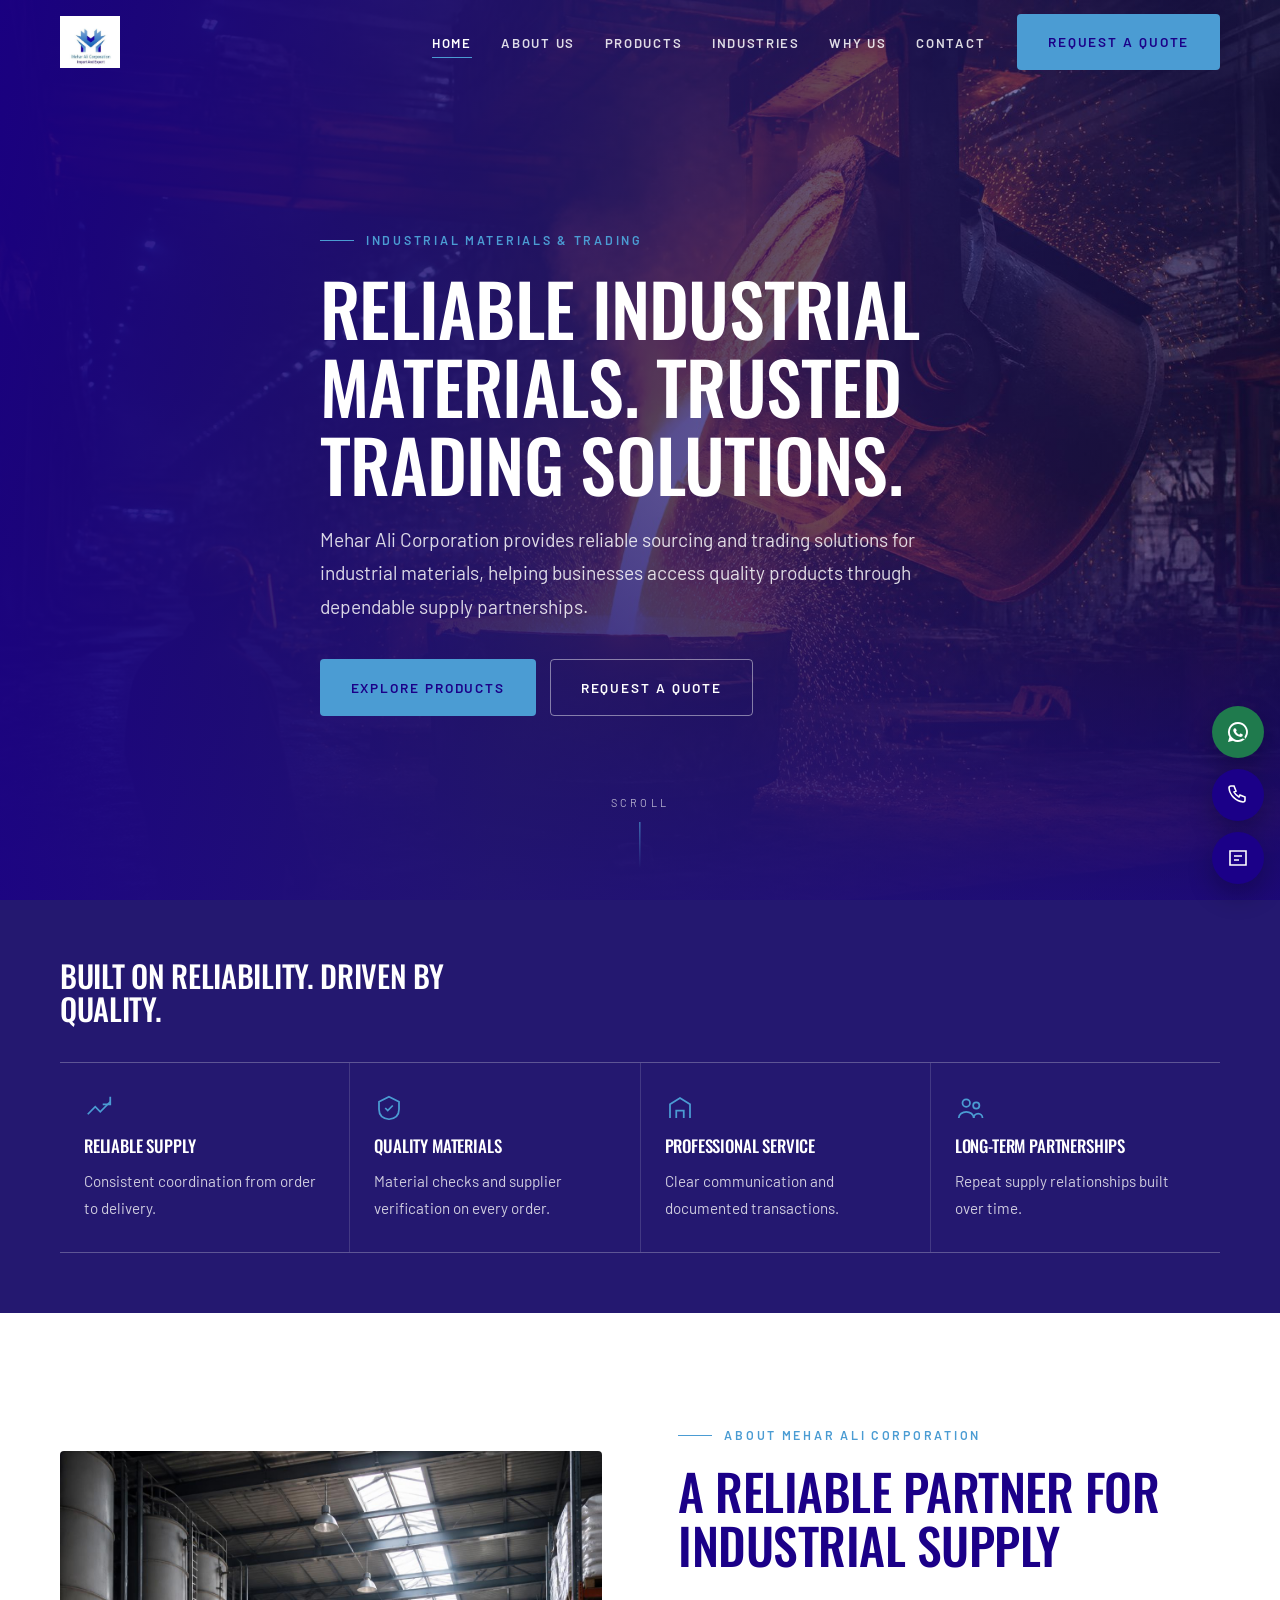
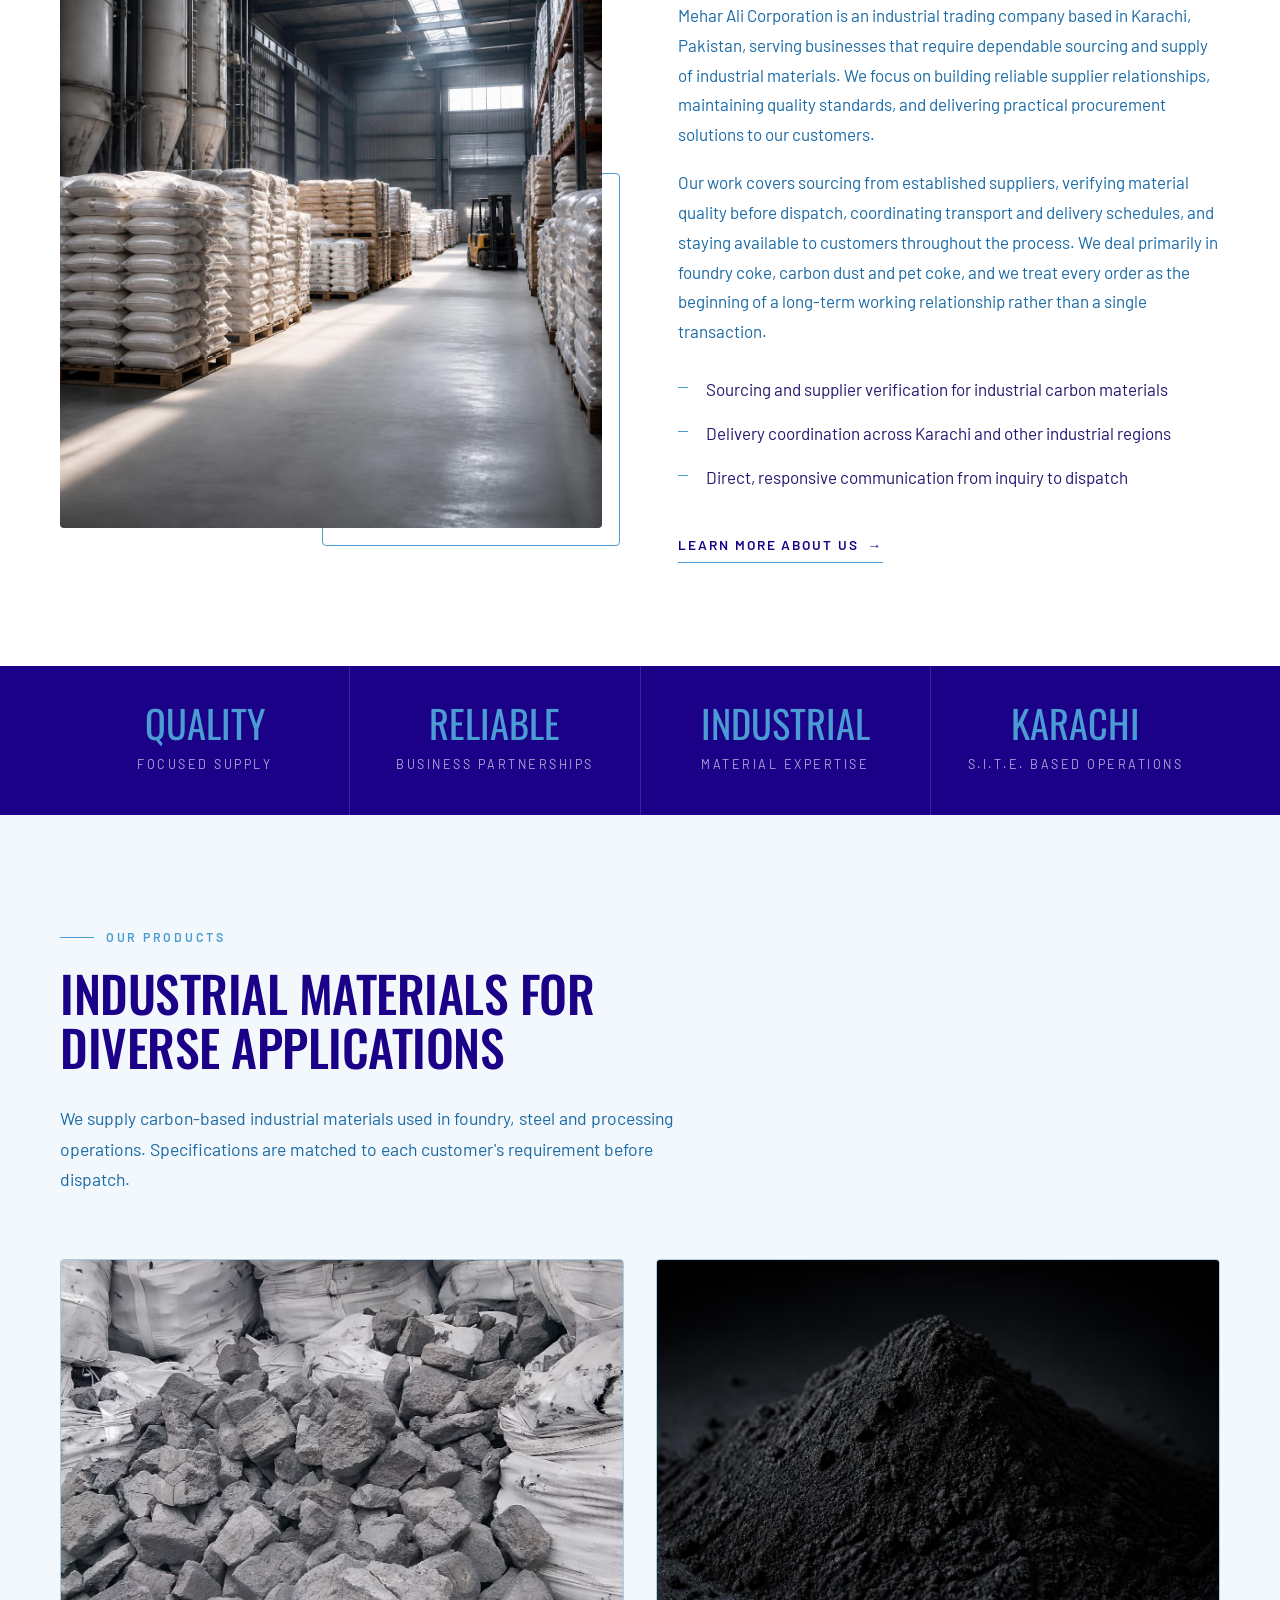
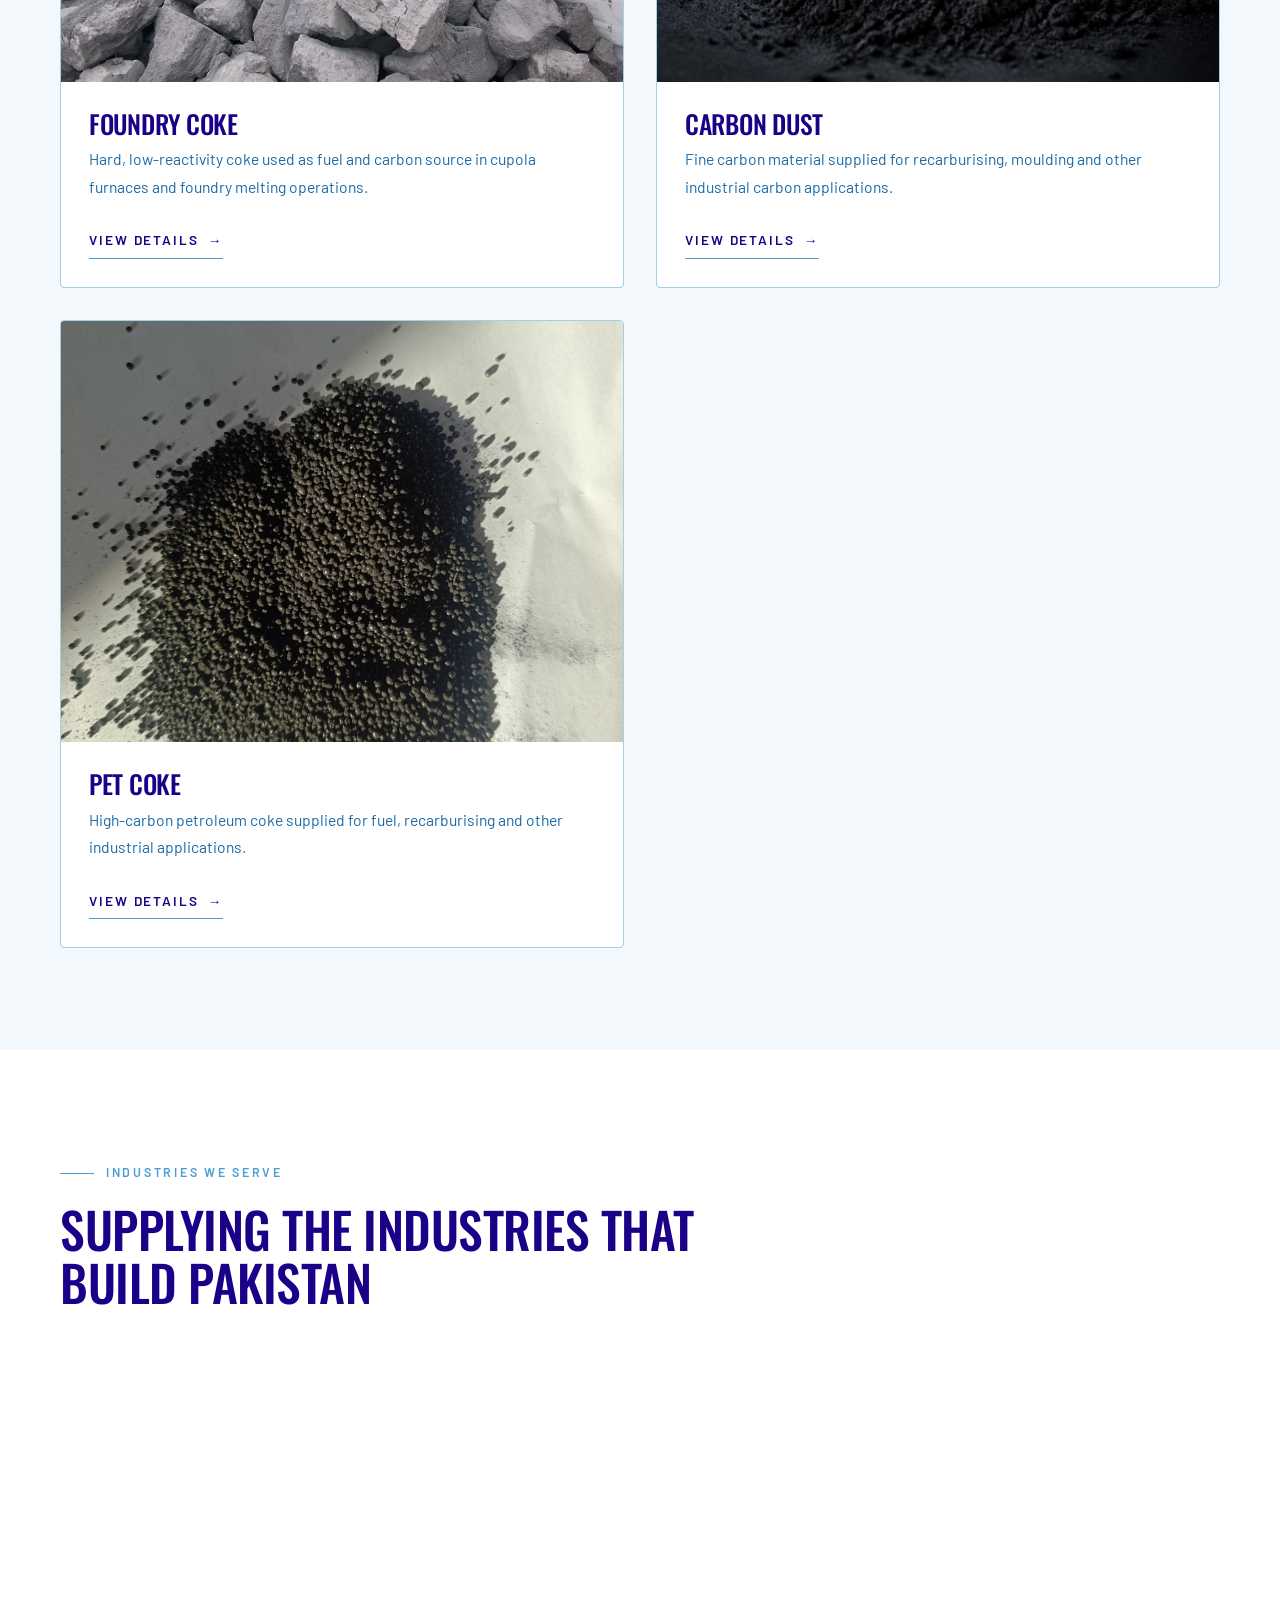
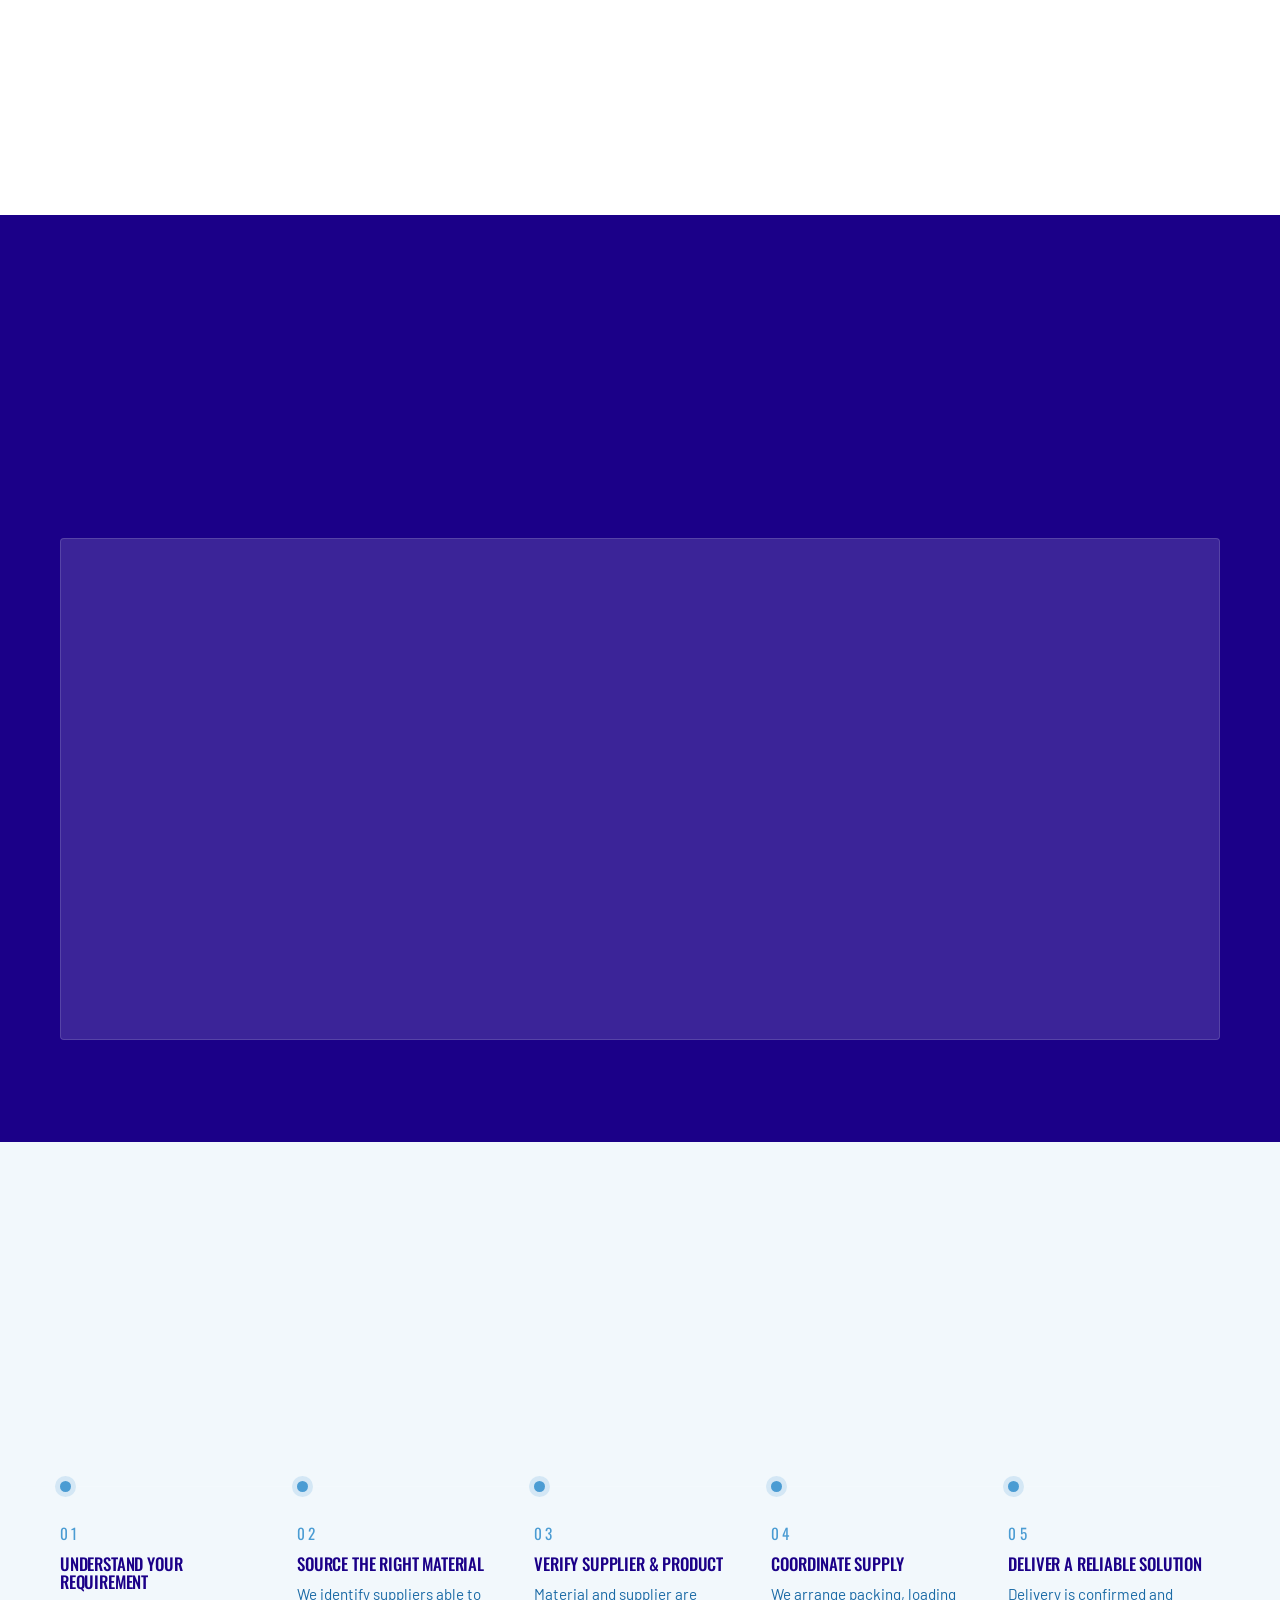
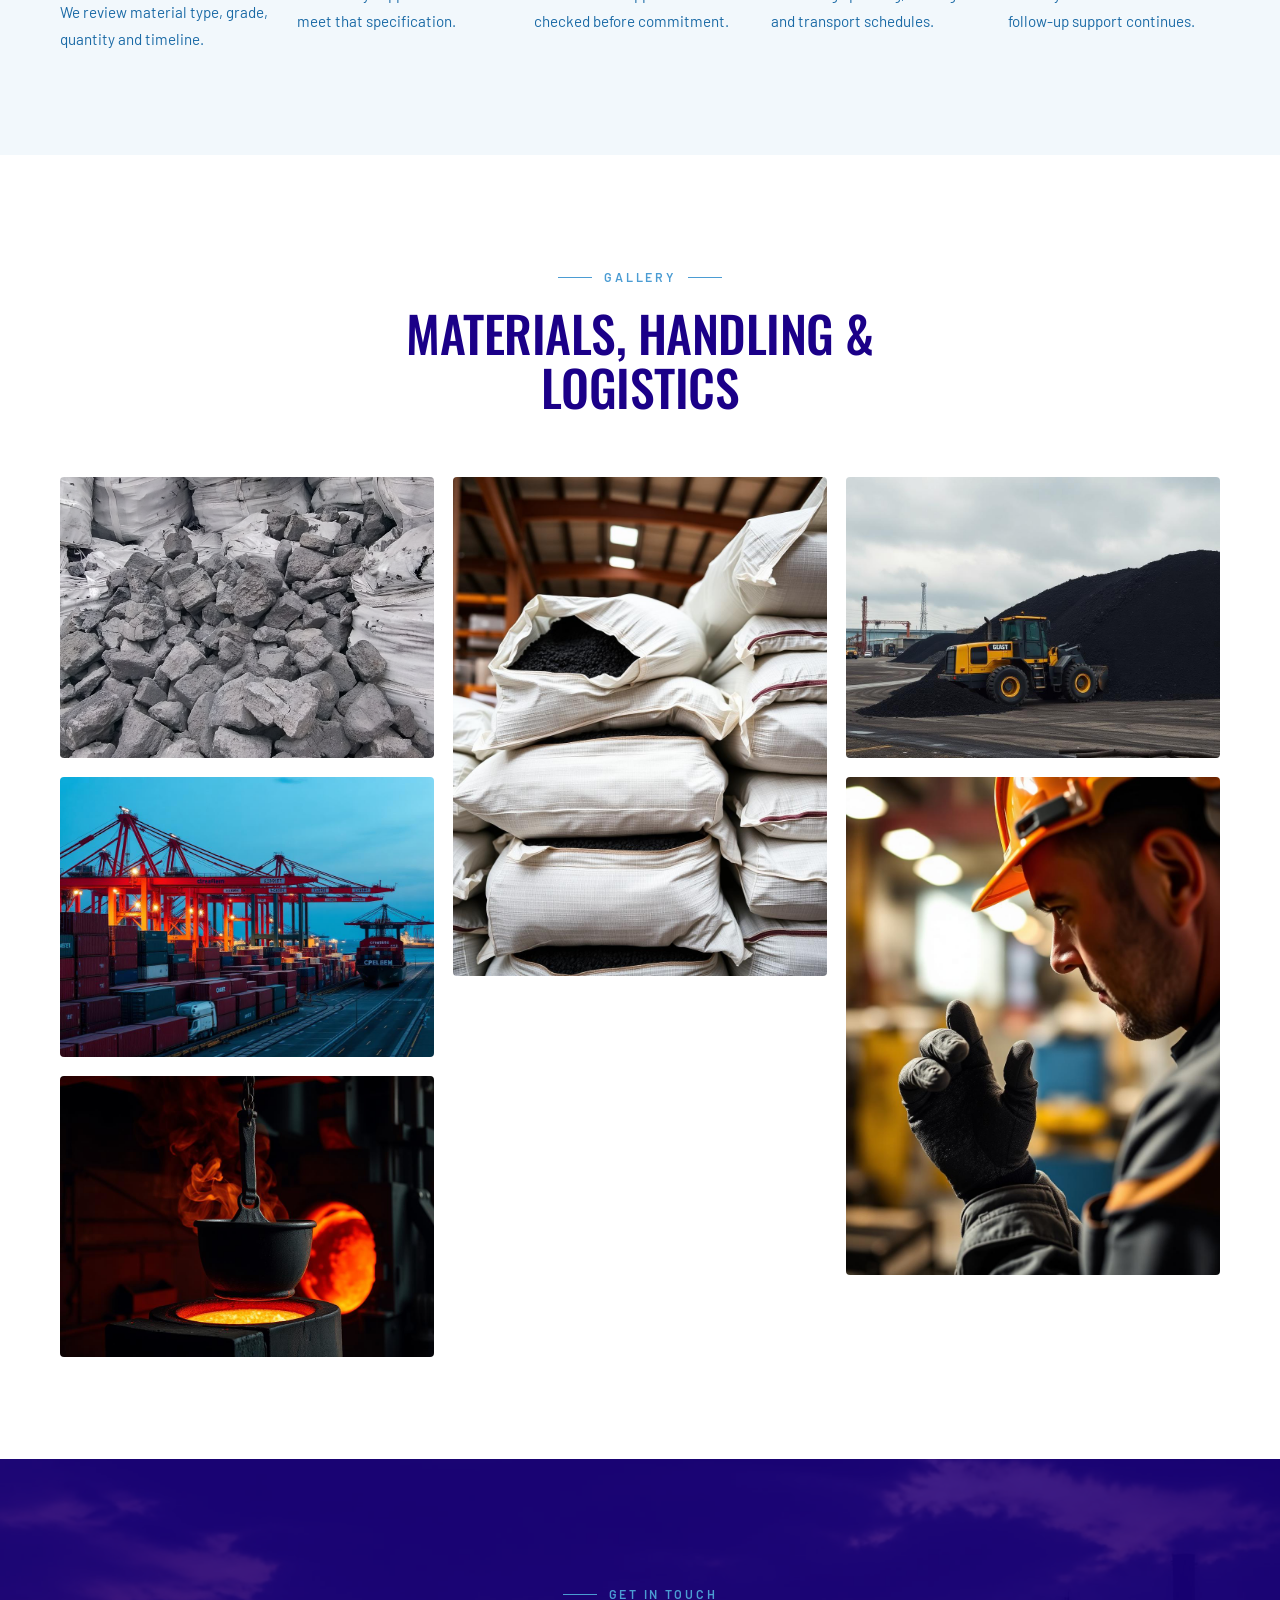
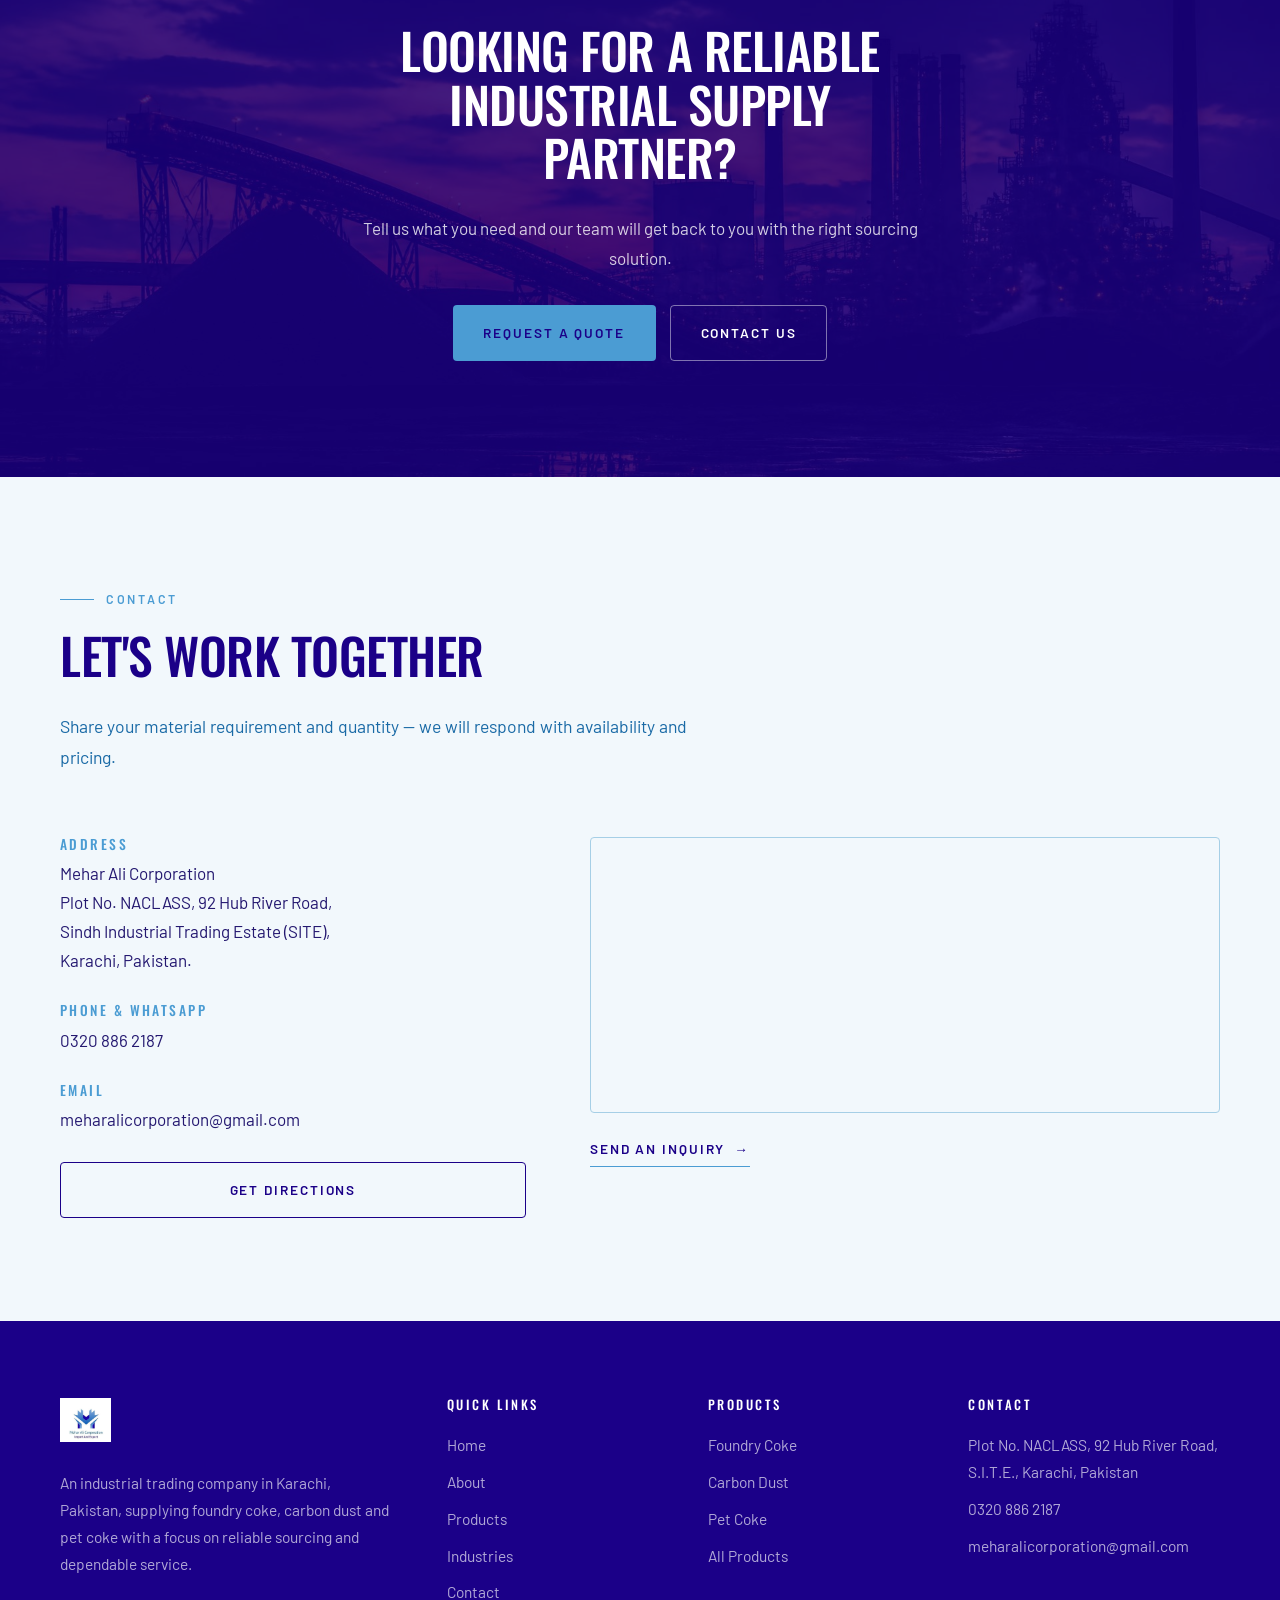
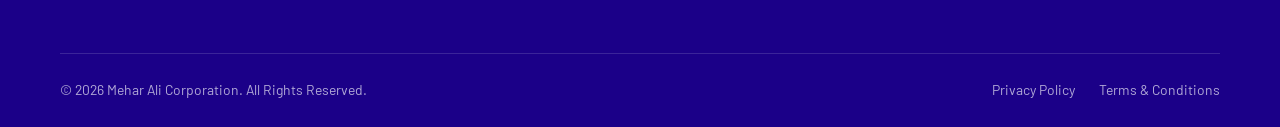
==== index.html @ 8e9cd56d "added all files" ====
<!DOCTYPE html>
<html lang="en">
<head>
<meta charset="utf-8">
<meta name="viewport" content="width=device-width, initial-scale=1">
<title>Mehar Ali Corporation | Industrial Materials & Trading, Karachi</title>
<meta name="description" content="Mehar Ali Corporation is a Karachi-based industrial trading company supplying foundry coke, carbon dust and pet coke to foundries, steel plants and processing industries.">
<link rel="canonical" href="index.html">
<meta property="og:type" content="website">
<meta property="og:title" content="Mehar Ali Corporation | Industrial Materials & Trading">
<meta property="og:description" content="Reliable sourcing and supply of foundry coke, carbon dust and pet coke from Karachi, Pakistan.">
<meta property="og:image" content="assets/images/og-image.jpg">
<meta property="og:url" content="index.html">
<meta name="twitter:card" content="summary_large_image">
<meta name="twitter:title" content="Mehar Ali Corporation | Industrial Materials & Trading">
<meta name="twitter:description" content="Reliable sourcing and supply of foundry coke, carbon dust and pet coke from Karachi, Pakistan.">
<meta name="twitter:image" content="assets/images/og-image.jpg">
<link rel="preconnect" href="https://fonts.googleapis.com">
<link rel="preconnect" href="https://fonts.gstatic.com" crossorigin>
<link href="https://fonts.googleapis.com/css2?family=Oswald:wght@400;500;600&family=Barlow:wght@400;500;600&display=swap" rel="stylesheet">
<link rel="stylesheet" href="css/style.css">
<link rel="stylesheet" href="css/responsive.css">
<script type="application/ld+json">
{
  "@context": "https://schema.org",
  "@type": "LocalBusiness",
  "name": "Mehar Ali Corporation",
  "description": "Industrial materials and trading company supplying foundry coke, carbon dust and pet coke.",
  "telephone": "+92-320-8862187",
  "email": "meharalicorporation@gmail.com",
  "address": {
    "@type": "PostalAddress",
    "streetAddress": "Plot No. NACLASS, 92 Hub River Road, Sindh Industrial Trading Estate (SITE)",
    "addressLocality": "Karachi",
    "addressRegion": "Sindh",
    "addressCountry": "PK"
  },
  "hasMap": "https://maps.app.goo.gl/Dc4WyBbJzJK9bNAt5",
  "image": "assets/images/og-image.jpg"
}
</script>
</head>
<body>
<a class="skip-link" href="#main">Skip to content</a>

<!-- ===== Header ===== -->
<header class="site-header" data-header>
  <div class="container header-inner">
    <a class="logo" href="index.html" aria-label="Mehar Ali Corporation - home">
      <img src="assets/images/logo.png" alt="Mehar Ali Corporation">
    </a>

    <button class="nav-toggle" type="button" data-nav-open aria-expanded="false" aria-controls="primary-nav" aria-label="Open menu">
      <span class="nav-toggle__bars"></span>
    </button>

    <nav class="nav" id="primary-nav" data-nav aria-label="Primary">
      <button class="nav-close" type="button" data-nav-close aria-label="Close menu">&times;</button>
      <ul class="nav__list">
        <li><a class="nav__link is-active" href="index.html">Home</a></li>
        <li><a class="nav__link" href="about.html">About Us</a></li>
        <li><a class="nav__link" href="products.html">Products</a></li>
        <li><a class="nav__link" href="industries.html">Industries</a></li>
        <li><a class="nav__link" href="#why">Why Us</a></li>
        <li><a class="nav__link" href="contact.html">Contact</a></li>
      </ul>
      <a class="btn btn--primary" href="contact.html">Request a Quote</a>
    </nav>
  </div>
</header>

<main id="main">

  <!-- ===== Hero ===== -->
  <section class="hero">
    <div class="hero__media">
      <img src="assets/images/hero.jpg" width="1920" height="1280" alt="Molten metal being poured from a ladle inside a foundry">
    </div>
    <div class="container hero__content">
      <span class="eyebrow">Industrial Materials &amp; Trading</span>
      <h1>Reliable Industrial Materials. Trusted Trading Solutions.</h1>
      <p class="hero__text">Mehar Ali Corporation provides reliable sourcing and trading solutions for industrial materials, helping businesses access quality products through dependable supply partnerships.</p>
      <div class="btn-group">
        <a class="btn btn--primary" href="products.html">Explore Products</a>
        <a class="btn btn--ghost" href="contact.html">Request a Quote</a>
      </div>
    </div>
    <span class="scroll-cue" aria-hidden="true">
      Scroll
      <span class="scroll-cue__line"></span>
    </span>
  </section>

  <!-- ===== Trust strip ===== -->
  <section class="trust">
    <div class="container">
      <h2 class="trust__head reveal">Built on Reliability. Driven by Quality.</h2>
      <div class="trust__grid">
        <div class="trust__item reveal">
          <svg viewBox="0 0 24 24" aria-hidden="true"><path d="M3 17l6-6 4 4 8-8"/><path d="M21 3v6h-6"/></svg>
          <h3>Reliable Supply</h3>
          <p>Consistent coordination from order to delivery.</p>
        </div>
        <div class="trust__item reveal" data-delay="1">
          <svg viewBox="0 0 24 24" aria-hidden="true"><path d="M12 3l8 4v6c0 5-3.5 7.5-8 8-4.5-.5-8-3-8-8V7z"/><path d="M9 12l2 2 4-4"/></svg>
          <h3>Quality Materials</h3>
          <p>Material checks and supplier verification on every order.</p>
        </div>
        <div class="trust__item reveal" data-delay="2">
          <svg viewBox="0 0 24 24" aria-hidden="true"><path d="M4 20V9l8-5 8 5v11"/><path d="M9 20v-6h6v6"/></svg>
          <h3>Professional Service</h3>
          <p>Clear communication and documented transactions.</p>
        </div>
        <div class="trust__item reveal" data-delay="3">
          <svg viewBox="0 0 24 24" aria-hidden="true"><circle cx="9" cy="8" r="3"/><circle cx="17" cy="10" r="2.5"/><path d="M3 20c0-3 3-5 6-5s6 2 6 5"/><path d="M15 20c0-2 1.5-3.5 3.5-3.5S22 18 22 20"/></svg>
          <h3>Long-Term Partnerships</h3>
          <p>Repeat supply relationships built over time.</p>
        </div>
      </div>
    </div>
  </section>

  <!-- ===== About ===== -->
  <section class="section" id="about">
    <div class="container split">
      <div class="split__media reveal">
        <img src="assets/images/about.jpg" width="1280" height="1600" loading="lazy" alt="Industrial warehouse with stacked bags of bulk raw material">
      </div>
      <div class="reveal" data-delay="1">
        <span class="eyebrow">About Mehar Ali Corporation</span>
        <h2>A Reliable Partner for Industrial Supply</h2>
        <p>Mehar Ali Corporation is an industrial trading company based in Karachi, Pakistan, serving businesses that require dependable sourcing and supply of industrial materials. We focus on building reliable supplier relationships, maintaining quality standards, and delivering practical procurement solutions to our customers.</p>
        <p>Our work covers sourcing from established suppliers, verifying material quality before dispatch, coordinating transport and delivery schedules, and staying available to customers throughout the process. We deal primarily in foundry coke, carbon dust and pet coke, and we treat every order as the beginning of a long-term working relationship rather than a single transaction.</p>
        <ul class="fact-list">
          <li>Sourcing and supplier verification for industrial carbon materials</li>
          <li>Delivery coordination across Karachi and other industrial regions</li>
          <li>Direct, responsive communication from inquiry to dispatch</li>
        </ul>
        <a class="text-link" href="about.html">Learn More About Us <span aria-hidden="true">&rarr;</span></a>
      </div>
    </div>
  </section>

  <!-- ===== Statistics (non-numeric statements only — no invented figures) ===== -->
  <section class="section--dark">
    <div class="container">
      <div class="stats">
        <div class="stat reveal"><span class="stat__value">Quality</span><span class="stat__label">Focused Supply</span></div>
        <div class="stat reveal" data-delay="1"><span class="stat__value">Reliable</span><span class="stat__label">Business Partnerships</span></div>
        <div class="stat reveal" data-delay="2"><span class="stat__value">Industrial</span><span class="stat__label">Material Expertise</span></div>
        <div class="stat reveal" data-delay="3"><span class="stat__value">Karachi</span><span class="stat__label">S.I.T.E. Based Operations</span></div>
      </div>
    </div>
  </section>

  <!-- ===== Products ===== -->
  <section class="section section--light" id="products">
    <div class="container">
      <div class="section-head reveal">
        <span class="eyebrow">Our Products</span>
        <h2>Industrial Materials for Diverse Applications</h2>
        <p>We supply carbon-based industrial materials used in foundry, steel and processing operations. Specifications are matched to each customer's requirement before dispatch.</p>
      </div>
      <div class="card-grid card-grid--two">
        <article class="product-card reveal">
          <div class="product-card__media">
            <img src="assets/images/product-foundry-coke.jpg" width="1280" height="960" loading="lazy" alt="Stockpile of hard foundry coke lumps">
          </div>
          <div class="product-card__body">
            <h3>Foundry Coke</h3>
            <p>Hard, low-reactivity coke used as fuel and carbon source in cupola furnaces and foundry melting operations.</p>
            <span class="text-link">View Details <span aria-hidden="true">&rarr;</span></span>
          </div>
          <a class="product-card__link" href="products/foundry-coke.html" aria-label="View details for Foundry Coke"></a>
        </article>

        <article class="product-card reveal" data-delay="1">
          <div class="product-card__media">
            <img src="assets/images/product-carbon-dust.jpg" width="1280" height="960" loading="lazy" alt="Fine black carbon dust powder">
          </div>
          <div class="product-card__body">
            <h3>Carbon Dust</h3>
            <p>Fine carbon material supplied for recarburising, moulding and other industrial carbon applications.</p>
            <span class="text-link">View Details <span aria-hidden="true">&rarr;</span></span>
          </div>
          <a class="product-card__link" href="products/carbon-dust.html" aria-label="View details for Carbon Dust"></a>
        </article>

        <article class="product-card reveal" data-delay="2">
          <div class="product-card__media">
            <img src="assets/images/pet-coke.png" width="1280" height="960" loading="lazy" alt="Petroleum coke material">
          </div>
          <div class="product-card__body">
            <h3>Pet Coke</h3>
            <p>High-carbon petroleum coke supplied for fuel, recarburising and other industrial applications.</p>
            <span class="text-link">View Details <span aria-hidden="true">&rarr;</span></span>
          </div>
          <a class="product-card__link" href="products/pet-coke.html" aria-label="View details for Pet Coke"></a>
        </article>
      </div>
    </div>
  </section>

  <!-- ===== Industries ===== -->
  <section class="section">
    <div class="container">
      <div class="section-head reveal">
        <span class="eyebrow">Industries We Serve</span>
        <h2>Supplying the Industries That Build Pakistan</h2>
      </div>
      <div class="industry-grid">
        <a class="industry reveal" href="industries.html">
          <img src="assets/images/ind-foundry.jpg" width="1024" height="1280" loading="lazy" alt="Foundry worker beside a glowing furnace">
          <span class="industry__body">
            <h3>Foundries</h3>
            <p>Melting fuel and carbon materials for cupola and induction operations.</p>
            <span class="industry__arrow" aria-hidden="true">&rarr;</span>
          </span>
        </a>
        <a class="industry reveal" data-delay="1" href="industries.html">
          <img src="assets/images/ind-steel.jpg" width="1024" height="1280" loading="lazy" alt="Red-hot steel billet passing through rolling machinery">
          <span class="industry__body">
            <h3>Metal &amp; Steel</h3>
            <p>Carbon inputs for steel making and metal processing lines.</p>
            <span class="industry__arrow" aria-hidden="true">&rarr;</span>
          </span>
        </a>
        <a class="industry reveal" data-delay="2" href="industries.html">
          <img src="assets/images/ind-processing.jpg" width="1024" height="1280" loading="lazy" alt="Conveyor carrying dark carbon material in a processing plant">
          <span class="industry__body">
            <h3>Industrial Processing</h3>
            <p>Bulk carbon material for continuous processing plants.</p>
            <span class="industry__arrow" aria-hidden="true">&rarr;</span>
          </span>
        </a>
      </div>
    </div>
  </section>

  <!-- ===== Why us ===== -->
  <section class="section section--dark" id="why">
    <div class="container">
      <div class="section-head reveal">
        <span class="eyebrow">Why Us</span>
        <h2>Why Partner With Mehar Ali Corporation?</h2>
      </div>
      <div class="feature-grid">
        <div class="feature reveal">
          <svg viewBox="0 0 24 24" aria-hidden="true"><circle cx="11" cy="11" r="7"/><path d="M20 20l-3.5-3.5"/></svg>
          <h3>Reliable Sourcing</h3>
          <p>We work to connect customers with dependable sources for their industrial material requirements.</p>
        </div>
        <div class="feature reveal" data-delay="1">
          <svg viewBox="0 0 24 24" aria-hidden="true"><path d="M12 3l8 4v6c0 5-3.5 7.5-8 8-4.5-.5-8-3-8-8V7z"/></svg>
          <h3>Quality Focus</h3>
          <p>We prioritise product consistency and supplier reliability on every consignment.</p>
        </div>
        <div class="feature reveal" data-delay="2">
          <svg viewBox="0 0 24 24" aria-hidden="true"><path d="M21 15a3 3 0 01-3 3H8l-5 3V6a3 3 0 013-3h10a3 3 0 013 3z"/></svg>
          <h3>Responsive Service</h3>
          <p>We aim to provide clear communication and timely responses throughout the procurement process.</p>
        </div>
        <div class="feature reveal">
          <svg viewBox="0 0 24 24" aria-hidden="true"><path d="M3 20h18"/><path d="M6 20V9m6 11V4m6 16v-7"/></svg>
          <h3>Industry Understanding</h3>
          <p>Our approach is built around understanding industrial requirements and practical supply needs.</p>
        </div>
        <div class="feature reveal" data-delay="1">
          <svg viewBox="0 0 24 24" aria-hidden="true"><path d="M8 12l3 3 5-6"/><circle cx="12" cy="12" r="9"/></svg>
          <h3>Long-Term Relationships</h3>
          <p>We value lasting relationships with both customers and suppliers.</p>
        </div>
        <div class="feature reveal" data-delay="2">
          <svg viewBox="0 0 24 24" aria-hidden="true"><rect x="3" y="7" width="18" height="13" rx="2"/><path d="M9 7V5a2 2 0 012-2h2a2 2 0 012 2v2"/></svg>
          <h3>Professional Trading</h3>
          <p>We maintain a straightforward, professional approach to industrial trading.</p>
        </div>
      </div>
    </div>
  </section>

  <!-- ===== Process ===== -->
  <section class="section section--light">
    <div class="container">
      <div class="section-head reveal">
        <span class="eyebrow">Our Process</span>
        <h2>From Requirement to Reliable Delivery</h2>
      </div>
      <div class="process">
        <div class="process__step reveal">
          <span class="process__num">01</span>
          <h3>Understand Your Requirement</h3>
          <p>We review material type, grade, quantity and timeline.</p>
        </div>
        <div class="process__step reveal" data-delay="1">
          <span class="process__num">02</span>
          <h3>Source the Right Material</h3>
          <p>We identify suppliers able to meet that specification.</p>
        </div>
        <div class="process__step reveal" data-delay="2">
          <span class="process__num">03</span>
          <h3>Verify Supplier &amp; Product</h3>
          <p>Material and supplier are checked before commitment.</p>
        </div>
        <div class="process__step reveal" data-delay="3">
          <span class="process__num">04</span>
          <h3>Coordinate Supply</h3>
          <p>We arrange packing, loading and transport schedules.</p>
        </div>
        <div class="process__step reveal" data-delay="3">
          <span class="process__num">05</span>
          <h3>Deliver a Reliable Solution</h3>
          <p>Delivery is confirmed and follow-up support continues.</p>
        </div>
      </div>
    </div>
  </section>

  <!-- ===== Gallery ===== -->
  <section class="section">
    <div class="container">
      <div class="section-head section-head--center reveal">
        <span class="eyebrow">Gallery</span>
        <h2>Materials, Handling &amp; Logistics</h2>
      </div>
      <div class="gallery">
        <button class="gallery__item reveal" type="button" data-lightbox aria-label="Open image: loaded trucks at the material yard">
          <img src="assets/images/gallery-1.jpg" width="1024" height="768" loading="lazy" alt="Trucks loaded with dark carbon material at an industrial yard" data-caption="Loaded trucks ready for dispatch">
        </button>
        <button class="gallery__item gallery__item--tall reveal" data-delay="1" type="button" data-lightbox aria-label="Open image: packed bags of carbon material">
          <img src="assets/images/gallery-2.jpg" width="1024" height="1280" loading="lazy" alt="Woven bags filled with black carbon material stacked in a warehouse" data-caption="Packed material in woven bags">
        </button>
        <button class="gallery__item reveal" data-delay="2" type="button" data-lightbox aria-label="Open image: loader working a coke stockpile">
          <img src="assets/images/gallery-3.jpg" width="1024" height="768" loading="lazy" alt="Wheel loader moving a dark coke stockpile in a storage yard" data-caption="Stockpile handling at the yard">
        </button>
        <button class="gallery__item reveal" type="button" data-lightbox aria-label="Open image: port terminal logistics">
          <img src="assets/images/gallery-4.jpg" width="1024" height="768" loading="lazy" alt="Container cranes and stacked containers at a sea port terminal" data-caption="Port logistics and inbound shipments">
        </button>
        <button class="gallery__item gallery__item--tall reveal" data-delay="1" type="button" data-lightbox aria-label="Open image: material inspection">
          <img src="assets/images/gallery-5.jpg" width="1024" height="1280" loading="lazy" alt="Worker in a hard hat inspecting a sample of carbon material" data-caption="Material inspection before dispatch">
        </button>
        <button class="gallery__item reveal" data-delay="2" type="button" data-lightbox aria-label="Open image: foundry casting operation">
          <img src="assets/images/gallery-6.jpg" width="1024" height="768" loading="lazy" alt="Ladle of molten metal beside a glowing furnace in a foundry" data-caption="Foundry melting operations">
        </button>
      </div>
    </div>
  </section>

  <!-- ===== CTA ===== -->
  <section class="cta">
    <img src="assets/images/cta.jpg" width="1920" height="1088" loading="lazy" alt="Steel plant silhouette at dusk">
    <div class="container">
      <span class="eyebrow">Get in touch</span>
      <h2>Looking for a Reliable Industrial Supply Partner?</h2>
      <p>Tell us what you need and our team will get back to you with the right sourcing solution.</p>
      <div class="btn-group">
        <a class="btn btn--primary" href="contact.html">Request a Quote</a>
        <a class="btn btn--ghost" href="contact.html#contact-details">Contact Us</a>
      </div>
    </div>
  </section>

  <!-- ===== Contact ===== -->
  <section class="section section--light" id="contact">
    <div class="container">
      <div class="section-head reveal">
        <span class="eyebrow">Contact</span>
        <h2>Let's Work Together</h2>
        <p>Share your material requirement and quantity — we will respond with availability and pricing.</p>
      </div>
      <div class="contact-grid">
        <div class="contact-list reveal">
          <div class="contact-list__item">
            <h3>Address</h3>
            <address>
              Mehar Ali Corporation<br>
              Plot No. NACLASS, 92 Hub River Road,<br>
              Sindh Industrial Trading Estate (SITE),<br>
              Karachi, Pakistan.
            </address>
          </div>
          <div class="contact-list__item">
            <h3>Phone &amp; WhatsApp</h3>
            <p><a href="tel:+923208862187">0320 886 2187</a></p>
          </div>
          <div class="contact-list__item">
            <h3>Email</h3>
            <p><a href="mailto:meharalicorporation@gmail.com">meharalicorporation@gmail.com</a></p>
          </div>
          <a class="btn btn--outline" href="https://maps.app.goo.gl/Dc4WyBbJzJK9bNAt5" target="_blank" rel="noopener">Get Directions</a>
        </div>

        <div class="reveal" data-delay="1">
          <div class="map-frame">
            <iframe title="Mehar Ali Corporation location on the map" src="https://www.google.com/maps?q=92+Hub+River+Road+SITE+Karachi&output=embed" loading="lazy" referrerpolicy="no-referrer-when-downgrade"></iframe>
          </div>
          <p style="margin-top:1.25rem"><a class="text-link" href="contact.html">Send an Inquiry <span aria-hidden="true">&rarr;</span></a></p>
        </div>
      </div>
    </div>
  </section>

</main>

<!-- ===== Footer ===== -->
<footer class="site-footer">
  <div class="container">
    <div class="footer-grid">
      <div class="footer__brand">
        <a class="logo" href="index.html">
          <img src="assets/images/logo.png" alt="Mehar Ali Corporation">
        </a>
        <p>An industrial trading company in Karachi, Pakistan, supplying foundry coke, carbon dust and pet coke with a focus on reliable sourcing and dependable service.</p>
      </div>
      <div>
        <h4>Quick Links</h4>
        <ul>
          <li><a href="index.html">Home</a></li>
          <li><a href="about.html">About</a></li>
          <li><a href="products.html">Products</a></li>
          <li><a href="industries.html">Industries</a></li>
          <li><a href="contact.html">Contact</a></li>
        </ul>
      </div>
      <div>
        <h4>Products</h4>
        <ul>
          <li><a href="products/foundry-coke.html">Foundry Coke</a></li>
          <li><a href="products/carbon-dust.html">Carbon Dust</a></li>
          <li><a href="products/pet-coke.html">Pet Coke</a></li>
          <li><a href="products.html">All Products</a></li>
        </ul>
      </div>
      <div class="footer__contact">
        <h4>Contact</h4>
        <ul>
          <li>Plot No. NACLASS, 92 Hub River Road, S.I.T.E., Karachi, Pakistan</li>
          <li><a href="tel:+923208862187">0320 886 2187</a></li>
          <li><a href="mailto:meharalicorporation@gmail.com">meharalicorporation@gmail.com</a></li>
        </ul>
      </div>
    </div>
    <div class="footer-bottom">
      <p style="margin:0">&copy; <span data-year>2026</span> Mehar Ali Corporation. All Rights Reserved.</p>
      <ul>
        <li><a href="privacy.html">Privacy Policy</a></li>
        <li><a href="terms.html">Terms &amp; Conditions</a></li>
      </ul>
    </div>
  </div>
</footer>

<!-- ===== Floating contact buttons ===== -->
<div class="floaties">
  <a class="floatie floatie--whatsapp" href="https://wa.me/923208862187" target="_blank" rel="noopener" aria-label="Chat on WhatsApp">
    <svg viewBox="0 0 24 24" fill="currentColor" aria-hidden="true"><path d="M12 2a10 10 0 00-8.6 15.1L2 22l5-1.3A10 10 0 1012 2zm0 2a8 8 0 016.8 12.2l-.3.5.7 2.5-2.6-.7-.5.3A8 8 0 1112 4zm-3.2 4.3c-.2 0-.5.1-.7.3-.3.3-.8.8-.8 1.9 0 1 .8 2.1 1 2.4.2.3 1.6 2.5 3.9 3.4 1.9.7 2.3.6 2.7.6.5 0 1.5-.6 1.7-1.2.2-.6.2-1.1.1-1.2 0-.1-.2-.2-.4-.3l-1.5-.7c-.2-.1-.4-.1-.6.1l-.6.8c-.1.2-.3.2-.5.1-.3-.1-1.1-.4-2-1.3-.7-.7-1-1.2-1.1-1.4-.1-.2 0-.3.1-.4l.5-.6c.1-.2.1-.3 0-.5l-.6-1.5c-.2-.4-.4-.4-.6-.4z"/></svg>
    <span class="floatie__tip">WhatsApp</span>
  </a>
  <a class="floatie" href="tel:+923208862187" aria-label="Call Mehar Ali Corporation">
    <svg viewBox="0 0 24 24" fill="none" stroke="currentColor" stroke-width="1.6" aria-hidden="true"><path d="M5 3h3l2 5-2 1a11 11 0 005 5l1-2 5 2v3a2 2 0 01-2 2A16 16 0 013 5a2 2 0 012-2z"/></svg>
    <span class="floatie__tip">Call Us</span>
  </a>
  <a class="floatie" href="contact.html" aria-label="Request a quote">
    <svg viewBox="0 0 24 24" fill="none" stroke="currentColor" stroke-width="1.6" aria-hidden="true"><path d="M4 5h16v14H4z"/><path d="M8 10h8M8 14h5"/></svg>
    <span class="floatie__tip">Request Quote</span>
  </a>
</div>

<!-- ===== Lightbox ===== -->
<div class="lightbox" data-lightbox-root aria-hidden="true" role="dialog" aria-modal="true" aria-label="Image viewer">
  <button class="lightbox__btn lightbox__btn--close" type="button" data-lightbox-close aria-label="Close image viewer">&times;</button>
  <button class="lightbox__btn lightbox__btn--prev" type="button" data-lightbox-prev aria-label="Previous image">&#8249;</button>
  <button class="lightbox__btn lightbox__btn--next" type="button" data-lightbox-next aria-label="Next image">&#8250;</button>
  <figure class="lightbox__figure">
    <img data-lightbox-image src="" alt="">
    <figcaption class="lightbox__caption" data-lightbox-caption></figcaption>
  </figure>
</div>

<script src="js/main.js" defer></script>
<script src="js/products.js" defer></script>
</body>
</html>
---- css/style.css ----
/* ==========================================================================
   Mehar Ali Corporation — Core stylesheet
   1. Design tokens
   2. Base & typography
   3. Layout helpers
   4. Buttons
   5. Header & navigation
   6. Hero
   7. Trust strip
   8. About
   9. Stats
   10. Products
   11. Industries
   12. Why us
   13. Process
   14. Gallery & lightbox
   15. CTA
   16. Contact & form
   17. Footer
   18. Floating buttons
   19. Animations & utilities
   ========================================================================== */

/* 1. Design tokens ------------------------------------------------------- */
:root {
  --color-primary: #1b0088;
  --color-secondary: #241870;
  --color-accent: #4b9cd3;
  --color-accent-soft: #6baed6;
  --color-light: #f2f8fc;
  --color-dark: #1b0088;
  --color-white: #ffffff;
  --color-body: #1a6aa6;
  --color-line: #a6cfe6;
  --color-line-dark: rgba(255, 255, 255, 0.14);

  --font-display: "Oswald", "Arial Narrow", sans-serif;
  --font-body: "Barlow", "Helvetica Neue", Arial, sans-serif;

  --container-width: 1240px;
  --radius: 4px;
  --transition: 300ms cubic-bezier(0.22, 0.61, 0.36, 1);
  --section-y: clamp(4.5rem, 8vw, 8.5rem);
  --header-h: 84px;
}

/* 2. Base & typography --------------------------------------------------- */
*,
*::before,
*::after {
  box-sizing: border-box;
}

html {
  scroll-behavior: smooth;
  scroll-padding-top: var(--header-h);
  -webkit-text-size-adjust: 100%;
}

body {
  margin: 0;
  font-family: var(--font-body);
  font-size: 1.0625rem;
  line-height: 1.75;
  color: var(--color-body);
  background: var(--color-white);
  overflow-x: hidden;
}

img {
  max-width: 100%;
  height: auto;
  display: block;
}

h1,
h2,
h3,
h4 {
  font-family: var(--font-display);
  font-weight: 500;
  color: var(--color-primary);
  line-height: 1.08;
  letter-spacing: -0.01em;
  margin: 0 0 0.6em;
}

h1 {
  font-size: clamp(2.4rem, 6vw, 4.5rem);
  text-transform: uppercase;
}
h2 {
  font-size: clamp(1.9rem, 4vw, 3.1rem);
  text-transform: uppercase;
}
h3 {
  font-size: clamp(1.25rem, 2vw, 1.6rem);
  text-transform: uppercase;
}
h4 {
  font-size: 1.05rem;
  text-transform: uppercase;
  letter-spacing: 0.06em;
}

p {
  margin: 0 0 1.15rem;
}

a {
  color: inherit;
  text-decoration: none;
}

ul {
  margin: 0;
  padding: 0;
  list-style: none;
}

:focus-visible {
  outline: 2px solid var(--color-accent);
  outline-offset: 3px;
}

.skip-link {
  position: absolute;
  left: -999px;
  top: 0;
  z-index: 200;
  background: var(--color-accent);
  color: var(--color-dark);
  padding: 0.75rem 1.25rem;
  font-weight: 600;
}
.skip-link:focus {
  left: 1rem;
  top: 1rem;
}

/* 3. Layout helpers ------------------------------------------------------ */
.container {
  width: 100%;
  max-width: var(--container-width);
  margin-inline: auto;
  padding-inline: clamp(1.25rem, 4vw, 2.5rem);
}

.section {
  padding-block: var(--section-y);
}

.section--light {
  background: var(--color-light);
}

.section--dark {
  background: var(--color-primary);
  color: rgba(255, 255, 255, 0.76);
}

.section--dark h1,
.section--dark h2,
.section--dark h3,
.section--dark h4 {
  color: var(--color-white);
}

.eyebrow {
  display: inline-flex;
  align-items: center;
  gap: 0.75rem;
  font-family: var(--font-body);
  font-size: 0.775rem;
  font-weight: 600;
  letter-spacing: 0.22em;
  text-transform: uppercase;
  color: var(--color-accent);
  margin-bottom: 1.1rem;
}
.eyebrow::before {
  content: "";
  width: 34px;
  height: 1px;
  background: var(--color-accent);
}

.section-head {
  max-width: 660px;
  margin-bottom: clamp(2.5rem, 5vw, 4rem);
}
.section-head--center {
  margin-inline: auto;
  text-align: center;
}
.section-head--center .eyebrow::after {
  content: "";
  width: 34px;
  height: 1px;
  background: var(--color-accent);
}
.section-head p {
  font-size: 1.1rem;
  margin-bottom: 0;
}

.lead {
  font-size: 1.15rem;
  color: var(--color-secondary);
}
.section--dark .lead {
  color: rgba(255, 255, 255, 0.82);
}

/* 4. Buttons ------------------------------------------------------------- */
.btn {
  display: inline-flex;
  align-items: center;
  justify-content: center;
  gap: 0.6rem;
  padding: 0.95rem 1.85rem;
  font-family: var(--font-body);
  font-size: 0.85rem;
  font-weight: 600;
  letter-spacing: 0.14em;
  text-transform: uppercase;
  border: 1px solid transparent;
  border-radius: var(--radius);
  cursor: pointer;
  transition: background var(--transition), color var(--transition),
    border-color var(--transition), transform var(--transition);
}
.btn:hover {
  transform: translateY(-2px);
}

.btn--primary {
  background: var(--color-accent);
  color: var(--color-dark);
}
.btn--primary:hover {
  background: var(--color-accent-soft);
}

.btn--dark {
  background: var(--color-primary);
  color: var(--color-white);
}
.btn--dark:hover {
  background: var(--color-secondary);
}

.btn--ghost {
  border-color: rgba(255, 255, 255, 0.45);
  color: var(--color-white);
}
.btn--ghost:hover {
  background: var(--color-white);
  color: var(--color-primary);
}

.btn--outline {
  border-color: var(--color-primary);
  color: var(--color-primary);
}
.btn--outline:hover {
  background: var(--color-primary);
  color: var(--color-white);
}

.btn-group {
  display: flex;
  flex-wrap: wrap;
  gap: 0.9rem;
}

.text-link {
  display: inline-flex;
  align-items: center;
  gap: 0.55rem;
  font-weight: 600;
  font-size: 0.85rem;
  letter-spacing: 0.14em;
  text-transform: uppercase;
  color: var(--color-primary);
  border-bottom: 1px solid var(--color-accent);
  padding-bottom: 0.35rem;
  transition: gap var(--transition), color var(--transition);
}
.text-link:hover {
  gap: 1rem;
  color: var(--color-accent);
}
.section--dark .text-link {
  color: var(--color-white);
}

/* 5. Header & navigation ------------------------------------------------- */
.site-header {
  position: fixed;
  inset: 0 0 auto 0;
  z-index: 100;
  transition: background var(--transition), box-shadow var(--transition);
  background: transparent;
}
.site-header.is-solid {
  background: var(--color-primary);
  box-shadow: 0 12px 30px rgba(0, 0, 0, 0.18);
}
.site-header--static {
  background: var(--color-primary);
}

.header-inner {
  display: flex;
  align-items: center;
  justify-content: space-between;
  gap: 1.5rem;
  min-height: var(--header-h);
}

/* Logo image */
.logo {
  display: inline-block;
  line-height: 1;
}
.logo img {
  display: block;
  height: 52px;
  width: auto;
}
.footer__brand .logo img {
  height: 44px;
}

.nav {
  display: flex;
  align-items: center;
  gap: 2rem;
  margin-left: auto;
}
.nav__list {
  display: flex;
  align-items: center;
  gap: 1.85rem;
}
.nav__link {
  position: relative;
  font-size: 0.82rem;
  font-weight: 600;
  letter-spacing: 0.13em;
  text-transform: uppercase;
  color: rgba(255, 255, 255, 0.85);
  padding-block: 0.4rem;
  transition: color var(--transition);
}
.nav__link::after {
  content: "";
  position: absolute;
  left: 0;
  bottom: 0;
  height: 1px;
  width: 0;
  background: var(--color-accent);
  transition: width var(--transition);
}
.nav__link:hover,
.nav__link.is-active {
  color: var(--color-white);
}
.nav__link:hover::after,
.nav__link.is-active::after {
  width: 100%;
}

.nav-toggle,
.nav-close {
  display: none;
  align-items: center;
  justify-content: center;
  width: 46px;
  height: 46px;
  background: transparent;
  border: 1px solid rgba(255, 255, 255, 0.3);
  border-radius: var(--radius);
  color: var(--color-white);
  cursor: pointer;
}
.nav-toggle__bars,
.nav-toggle__bars::before,
.nav-toggle__bars::after {
  display: block;
  width: 20px;
  height: 2px;
  background: currentColor;
  content: "";
}
.nav-toggle__bars {
  position: relative;
}
.nav-toggle__bars::before {
  position: absolute;
  top: -6px;
}
.nav-toggle__bars::after {
  position: absolute;
  top: 6px;
}

/* 6. Hero ---------------------------------------------------------------- */
.hero {
  position: relative;
  min-height: 100svh;
  display: flex;
  align-items: center;
  padding-block: calc(var(--header-h) + 3rem) 6rem;
  color: var(--color-white);
  isolation: isolate;
  overflow: hidden;
}
.hero__media {
  position: absolute;
  inset: 0;
  z-index: -2;
}
.hero__media img {
  width: 100%;
  height: 100%;
  object-fit: cover;
}
.hero::after {
  content: "";
  position: absolute;
  inset: 0;
  z-index: -1;
  background: linear-gradient(
      100deg,
      rgba(27, 0, 136, 0.94) 0%,
      rgba(36, 24, 112, 0.82) 45%,
      rgba(36, 24, 112, 0.38) 100%
    ),
    linear-gradient(to top, rgba(27, 0, 136, 0.9), transparent 45%);
}
.hero__content {
  max-width: 720px;
}
.hero h1 {
  color: var(--color-white);
  margin-bottom: 1.25rem;
}
.hero__text {
  font-size: clamp(1.02rem, 1.6vw, 1.2rem);
  color: rgba(255, 255, 255, 0.84);
  max-width: 620px;
  margin-bottom: 2.25rem;
}

.hero--page {
  min-height: 60svh;
}

.scroll-cue {
  position: absolute;
  left: 50%;
  bottom: 2rem;
  transform: translateX(-50%);
  display: inline-flex;
  flex-direction: column;
  align-items: center;
  gap: 0.65rem;
  font-size: 0.68rem;
  letter-spacing: 0.28em;
  text-transform: uppercase;
  color: rgba(255, 255, 255, 0.65);
}
.scroll-cue__line {
  width: 1px;
  height: 46px;
  background: linear-gradient(to bottom, var(--color-accent), transparent);
  animation: cue 2.2s ease-in-out infinite;
}
@keyframes cue {
  0%,
  100% {
    transform: scaleY(0.4);
    transform-origin: top;
  }
  50% {
    transform: scaleY(1);
    transform-origin: top;
  }
}

/* 7. Trust strip --------------------------------------------------------- */
.trust {
  background: var(--color-secondary);
  color: rgba(255, 255, 255, 0.78);
  padding-block: clamp(2.5rem, 5vw, 3.75rem);
}
.trust__head {
  font-family: var(--font-display);
  font-size: clamp(1.35rem, 2.4vw, 1.9rem);
  text-transform: uppercase;
  color: var(--color-white);
  margin-bottom: 2.25rem;
  max-width: 30ch;
}
.trust__grid {
  display: grid;
  grid-template-columns: repeat(4, 1fr);
  gap: 1px;
  background: var(--color-line-dark);
  border-block: 1px solid var(--color-line-dark);
}
.trust__item {
  background: var(--color-secondary);
  padding: 1.9rem 1.5rem;
  display: flex;
  flex-direction: column;
  gap: 0.85rem;
}
.trust__item svg {
  width: 30px;
  height: 30px;
  stroke: var(--color-accent);
  fill: none;
  stroke-width: 1.4;
}
.trust__item h3 {
  font-size: 1.05rem;
  margin: 0;
  color: var(--color-white);
}
.trust__item p {
  margin: 0;
  font-size: 0.95rem;
}

/* 8. About --------------------------------------------------------------- */
.split {
  display: grid;
  grid-template-columns: 1fr 1fr;
  gap: clamp(2.5rem, 6vw, 5rem);
  align-items: center;
}
.split__media {
  position: relative;
}
.split__media img {
  width: 100%;
  aspect-ratio: 4 / 5;
  object-fit: cover;
  border-radius: var(--radius);
}
.split__media::after {
  content: "";
  position: absolute;
  inset: auto -18px -18px auto;
  width: 55%;
  height: 55%;
  border: 1px solid var(--color-accent);
  border-radius: var(--radius);
  z-index: -1;
}

.fact-list {
  display: grid;
  gap: 0.9rem;
  margin: 1.75rem 0 2.25rem;
}
.fact-list li {
  position: relative;
  padding-left: 1.75rem;
  color: var(--color-secondary);
}
.fact-list li::before {
  content: "";
  position: absolute;
  left: 0;
  top: 0.72em;
  width: 10px;
  height: 1px;
  background: var(--color-accent);
}
.section--dark .fact-list li {
  color: rgba(255, 255, 255, 0.8);
}

/* 9. Stats --------------------------------------------------------------- */
.stats {
  display: grid;
  grid-template-columns: repeat(4, 1fr);
  gap: 1px;
  background: var(--color-line-dark);
}
.stat {
  background: var(--color-primary);
  padding: clamp(1.75rem, 3vw, 2.75rem) 1.5rem;
  text-align: center;
}
.stat__value {
  display: block;
  font-family: var(--font-display);
  font-size: clamp(1.7rem, 3vw, 2.5rem);
  text-transform: uppercase;
  color: var(--color-accent);
  line-height: 1;
}
.stat__label {
  display: block;
  margin-top: 0.75rem;
  font-size: 0.78rem;
  letter-spacing: 0.2em;
  text-transform: uppercase;
  color: rgba(255, 255, 255, 0.66);
}

/* 10. Products ----------------------------------------------------------- */
.card-grid {
  display: grid;
  grid-template-columns: repeat(3, 1fr);
  gap: clamp(1.25rem, 2.5vw, 2rem);
}
.card-grid--two {
  grid-template-columns: repeat(2, 1fr);
}

.product-card {
  position: relative;
  display: flex;
  flex-direction: column;
  background: var(--color-white);
  border: 1px solid var(--color-line);
  border-radius: var(--radius);
  overflow: hidden;
  transition: transform var(--transition), box-shadow var(--transition),
    border-color var(--transition);
}
.product-card:hover {
  transform: translateY(-8px);
  box-shadow: 0 26px 48px rgba(27, 0, 136, 0.16);
  border-color: var(--color-accent);
}
.product-card__media {
  overflow: hidden;
  aspect-ratio: 4 / 3;
}
.product-card__media img {
  width: 100%;
  height: 100%;
  object-fit: cover;
  transition: transform 700ms cubic-bezier(0.22, 0.61, 0.36, 1);
}
.product-card:hover .product-card__media img {
  transform: scale(1.08);
}
.product-card__body {
  padding: 1.75rem;
  display: flex;
  flex-direction: column;
  gap: 0.5rem;
  flex: 1;
}
.product-card__body h3 {
  margin: 0;
}
.product-card__body p {
  margin: 0 0 1.25rem;
  font-size: 0.98rem;
}
.product-card .text-link {
  margin-top: auto;
  align-self: flex-start;
}
.product-card__link {
  position: absolute;
  inset: 0;
}

/* 11. Industries --------------------------------------------------------- */
.industry-grid {
  display: grid;
  grid-template-columns: repeat(3, 1fr);
  gap: clamp(1rem, 2vw, 1.5rem);
}
.industry {
  position: relative;
  display: block;
  min-height: 340px;
  border-radius: var(--radius);
  overflow: hidden;
  color: var(--color-white);
  isolation: isolate;
}
.industry img {
  position: absolute;
  inset: 0;
  width: 100%;
  height: 100%;
  object-fit: cover;
  z-index: -2;
  transition: transform 800ms cubic-bezier(0.22, 0.61, 0.36, 1);
}
.industry::after {
  content: "";
  position: absolute;
  inset: 0;
  z-index: -1;
  background: linear-gradient(
    to top,
    rgba(27, 0, 136, 0.92),
    rgba(36, 24, 112, 0.4) 60%,
    rgba(36, 24, 112, 0.22)
  );
  transition: opacity var(--transition);
}
.industry:hover img {
  transform: scale(1.09);
}
.industry:hover::after {
  opacity: 1;
  background: linear-gradient(
    to top,
    rgba(27, 0, 136, 0.96),
    rgba(36, 24, 112, 0.62) 70%,
    rgba(36, 24, 112, 0.48)
  );
}
.industry__body {
  position: absolute;
  inset: auto 0 0 0;
  padding: 1.75rem;
  transition: transform var(--transition);
}
.industry:hover .industry__body {
  transform: translateY(-8px);
}
.industry__body h3 {
  color: var(--color-white);
  margin: 0 0 0.35rem;
}
.industry__body p {
  margin: 0;
  font-size: 0.95rem;
  color: rgba(255, 255, 255, 0.78);
}
.industry__arrow {
  display: inline-block;
  margin-top: 0.9rem;
  color: var(--color-accent);
  opacity: 0;
  transform: translateX(-8px);
  transition: opacity var(--transition), transform var(--transition);
}
.industry:hover .industry__arrow,
.industry:focus-visible .industry__arrow {
  opacity: 1;
  transform: translateX(0);
}

/* 12. Why us ------------------------------------------------------------- */
.feature-grid {
  display: grid;
  grid-template-columns: repeat(3, 1fr);
  gap: 1px;
  background: var(--color-line);
  border: 1px solid var(--color-line);
  border-radius: var(--radius);
  overflow: hidden;
}
.section--dark .feature-grid {
  background: var(--color-line-dark);
  border-color: var(--color-line-dark);
}
.feature {
  background: var(--color-white);
  padding: clamp(1.75rem, 3vw, 2.5rem);
  transition: background var(--transition);
}
.section--dark .feature {
  background: var(--color-primary);
}
.feature:hover {
  background: var(--color-light);
}
.section--dark .feature:hover {
  background: var(--color-secondary);
}
.feature svg {
  width: 32px;
  height: 32px;
  stroke: var(--color-accent);
  fill: none;
  stroke-width: 1.4;
  margin-bottom: 1.25rem;
}
.feature h3 {
  font-size: 1.1rem;
}
.feature p {
  margin: 0;
  font-size: 0.98rem;
}

/* 13. Process ------------------------------------------------------------ */
.process {
  display: grid;
  grid-template-columns: repeat(5, 1fr);
  gap: clamp(1rem, 2vw, 1.75rem);
  position: relative;
}
.process::before {
  content: "";
  position: absolute;
  left: 0;
  right: 0;
  top: 22px;
  height: 1px;
  background: var(--color-line-dark);
}
.process__step {
  position: relative;
  padding-top: 3.5rem;
}
.process__step::before {
  content: "";
  position: absolute;
  top: 17px;
  left: 0;
  width: 11px;
  height: 11px;
  border-radius: 50%;
  background: var(--color-accent);
  box-shadow: 0 0 0 5px rgba(75, 156, 211, 0.18);
}
.process__num {
  display: block;
  font-family: var(--font-display);
  font-size: 0.95rem;
  letter-spacing: 0.2em;
  color: var(--color-accent);
  margin-bottom: 0.5rem;
}
.process__step h3 {
  font-size: 1.05rem;
  margin-bottom: 0.5rem;
}
.process__step p {
  margin: 0;
  font-size: 0.95rem;
}

/* 14. Gallery & lightbox ------------------------------------------------- */
.gallery {
  display: grid;
  grid-template-columns: repeat(3, 1fr);
  gap: clamp(0.75rem, 1.5vw, 1.25rem);
}
.gallery__item {
  position: relative;
  padding: 0;
  border: 0;
  background: none;
  cursor: zoom-in;
  overflow: hidden;
  border-radius: var(--radius);
  aspect-ratio: 4 / 3;
}
.gallery__item--tall {
  aspect-ratio: 3 / 4;
  grid-row: span 2;
}
.gallery__item img {
  width: 100%;
  height: 100%;
  object-fit: cover;
  transition: transform 700ms cubic-bezier(0.22, 0.61, 0.36, 1),
    filter var(--transition);
}
.gallery__item:hover img {
  transform: scale(1.07);
  filter: brightness(0.82);
}

.lightbox {
  position: fixed;
  inset: 0;
  z-index: 200;
  display: none;
  align-items: center;
  justify-content: center;
  padding: clamp(1rem, 4vw, 3rem);
  background: rgba(27, 0, 136, 0.94);
  opacity: 0;
  transition: opacity var(--transition);
}
.lightbox.is-open {
  display: flex;
  opacity: 1;
}
.lightbox__figure {
  margin: 0;
  max-width: min(1100px, 100%);
  text-align: center;
}
.lightbox__figure img {
  max-height: 76svh;
  width: auto;
  margin-inline: auto;
  border-radius: var(--radius);
}
.lightbox__caption {
  margin-top: 1rem;
  color: rgba(255, 255, 255, 0.75);
  font-size: 0.95rem;
}
.lightbox__btn {
  position: absolute;
  display: inline-flex;
  align-items: center;
  justify-content: center;
  width: 50px;
  height: 50px;
  border-radius: 50%;
  border: 1px solid rgba(255, 255, 255, 0.3);
  background: rgba(255, 255, 255, 0.06);
  color: var(--color-white);
  font-size: 1.35rem;
  cursor: pointer;
  transition: background var(--transition), border-color var(--transition);
}
.lightbox__btn:hover {
  background: var(--color-accent);
  border-color: var(--color-accent);
  color: var(--color-dark);
}
.lightbox__btn--prev {
  left: clamp(0.75rem, 3vw, 2.5rem);
  top: 50%;
  transform: translateY(-50%);
}
.lightbox__btn--next {
  right: clamp(0.75rem, 3vw, 2.5rem);
  top: 50%;
  transform: translateY(-50%);
}
.lightbox__btn--close {
  right: clamp(0.75rem, 3vw, 2.5rem);
  top: clamp(0.75rem, 3vw, 2rem);
}

/* 15. CTA ---------------------------------------------------------------- */
.cta {
  position: relative;
  padding-block: clamp(5rem, 9vw, 8rem);
  color: var(--color-white);
  text-align: center;
  isolation: isolate;
  overflow: hidden;
}
.cta img {
  position: absolute;
  inset: 0;
  width: 100%;
  height: 100%;
  object-fit: cover;
  z-index: -2;
}
.cta::after {
  content: "";
  position: absolute;
  inset: 0;
  z-index: -1;
  background: rgba(27, 0, 136, 0.82);
}
.cta h2 {
  color: var(--color-white);
  max-width: 20ch;
  margin-inline: auto;
}
.cta p {
  max-width: 62ch;
  margin-inline: auto;
  color: rgba(255, 255, 255, 0.8);
  margin-bottom: 2rem;
}
.cta .btn-group {
  justify-content: center;
}

/* 16. Contact & form ----------------------------------------------------- */
.contact-grid {
  display: grid;
  grid-template-columns: 0.85fr 1.15fr;
  gap: clamp(2rem, 5vw, 4rem);
  align-items: start;
}

.contact-list {
  display: grid;
  gap: 1.75rem;
}
.contact-list__item h3 {
  font-size: 0.85rem;
  letter-spacing: 0.18em;
  margin-bottom: 0.5rem;
  color: var(--color-accent);
}
.contact-list__item p,
.contact-list__item address {
  margin: 0;
  font-style: normal;
  color: var(--color-secondary);
  line-height: 1.7;
}
.section--dark .contact-list__item p,
.section--dark .contact-list__item address {
  color: rgba(255, 255, 255, 0.82);
}
.contact-list a:hover {
  color: var(--color-accent);
}

.form {
  background: var(--color-white);
  border: 1px solid var(--color-line);
  border-radius: var(--radius);
  padding: clamp(1.5rem, 3vw, 2.5rem);
}
.form__row {
  display: grid;
  grid-template-columns: 1fr 1fr;
  gap: 1.25rem;
}
.field {
  display: flex;
  flex-direction: column;
  gap: 0.4rem;
  margin-bottom: 1.25rem;
}
.field label {
  font-size: 0.76rem;
  font-weight: 600;
  letter-spacing: 0.14em;
  text-transform: uppercase;
  color: var(--color-secondary);
}
.field input,
.field select,
.field textarea {
  font-family: var(--font-body);
  font-size: 1rem;
  color: var(--color-primary);
  background: var(--color-light);
  border: 1px solid var(--color-line);
  border-radius: var(--radius);
  padding: 0.85rem 1rem;
  transition: border-color var(--transition), background var(--transition);
  width: 100%;
}
.field textarea {
  min-height: 140px;
  resize: vertical;
}
.field input:focus,
.field select:focus,
.field textarea:focus {
  border-color: var(--color-accent);
  background: var(--color-white);
  outline: none;
}
.field.has-error input,
.field.has-error select,
.field.has-error textarea {
  border-color: #b3402f;
}
.field__error {
  font-size: 0.82rem;
  color: #b3402f;
  min-height: 1.1em;
}
.form__note {
  font-size: 0.85rem;
  margin-top: 1rem;
}
.form__status {
  margin-top: 1rem;
  padding: 0.9rem 1.1rem;
  border-radius: var(--radius);
  border: 1px solid var(--color-accent);
  background: rgba(75, 156, 211, 0.12);
  color: var(--color-primary);
  display: none;
}
.form__status.is-visible {
  display: block;
}

.map-frame {
  position: relative;
  border-radius: var(--radius);
  overflow: hidden;
  border: 1px solid var(--color-line);
  aspect-ratio: 16 / 7;
}
.map-frame iframe {
  position: absolute;
  inset: 0;
  width: 100%;
  height: 100%;
  border: 0;
}

/* 17. Footer ------------------------------------------------------------- */
.site-footer {
  background: var(--color-dark);
  color: rgba(255, 255, 255, 0.66);
  padding-top: clamp(3.5rem, 6vw, 5.5rem);
  font-size: 0.97rem;
}
.footer-grid {
  display: grid;
  grid-template-columns: 1.6fr 1fr 1fr 1.2fr;
  gap: clamp(2rem, 4vw, 3.5rem);
  padding-bottom: 3rem;
}
.footer-grid h4 {
  color: var(--color-white);
  font-size: 0.8rem;
  letter-spacing: 0.2em;
  margin-bottom: 1.25rem;
}
.footer-grid a {
  transition: color var(--transition);
}
.footer-grid a:hover {
  color: var(--color-accent);
}
.footer-grid li + li {
  margin-top: 0.6rem;
}
.footer__brand .logo {
  margin-bottom: 1.25rem;
}
.footer-bottom {
  border-top: 1px solid var(--color-line-dark);
  padding-block: 1.5rem;
  display: flex;
  flex-wrap: wrap;
  gap: 1rem;
  justify-content: space-between;
  align-items: center;
  font-size: 0.87rem;
}
.footer-bottom ul {
  display: flex;
  gap: 1.5rem;
}

/* 18. Floating buttons --------------------------------------------------- */
.floaties {
  position: fixed;
  right: 1rem;
  bottom: 1rem;
  z-index: 90;
  display: grid;
  gap: 0.7rem;
}
.floatie {
  position: relative;
  display: inline-flex;
  align-items: center;
  justify-content: center;
  width: 52px;
  height: 52px;
  border-radius: 50%;
  background: var(--color-primary);
  color: var(--color-white);
  box-shadow: 0 12px 26px rgba(0, 0, 0, 0.24);
  transition: transform var(--transition), background var(--transition);
}
.floatie:hover {
  transform: translateY(-3px);
  background: var(--color-accent);
  color: var(--color-dark);
}
.floatie--whatsapp {
  background: #1f7a4d;
}
.floatie svg {
  width: 24px;
  height: 24px;
}
.floatie__tip {
  position: absolute;
  right: calc(100% + 0.65rem);
  top: 50%;
  transform: translateY(-50%);
  white-space: nowrap;
  background: var(--color-dark);
  color: var(--color-white);
  font-size: 0.75rem;
  letter-spacing: 0.1em;
  text-transform: uppercase;
  padding: 0.4rem 0.7rem;
  border-radius: var(--radius);
  opacity: 0;
  pointer-events: none;
  transition: opacity var(--transition);
}
.floatie:hover .floatie__tip,
.floatie:focus-visible .floatie__tip {
  opacity: 1;
}

/* 19. Animations & utilities --------------------------------------------- */
.reveal {
  opacity: 0;
  transform: translateY(26px);
  transition: opacity 700ms ease, transform 700ms cubic-bezier(0.22, 0.61, 0.36, 1);
}
.reveal.is-visible {
  opacity: 1;
  transform: none;
}
.reveal[data-delay="1"] {
  transition-delay: 90ms;
}
.reveal[data-delay="2"] {
  transition-delay: 180ms;
}
.reveal[data-delay="3"] {
  transition-delay: 270ms;
}

.visually-hidden {
  position: absolute;
  width: 1px;
  height: 1px;
  overflow: hidden;
  clip: rect(0 0 0 0);
  white-space: nowrap;
}

.no-scroll {
  overflow: hidden;
}

.breadcrumb {
  font-size: 0.8rem;
  letter-spacing: 0.14em;
  text-transform: uppercase;
  color: rgba(255, 255, 255, 0.6);
  margin-bottom: 1rem;
}
.breadcrumb a:hover {
  color: var(--color-accent);
}

.spec-table {
  width: 100%;
  border-collapse: collapse;
  margin-bottom: 2rem;
}
.spec-table th,
.spec-table td {
  text-align: left;
  padding: 0.9rem 1rem;
  border-bottom: 1px solid var(--color-line);
  font-size: 0.98rem;
}
.spec-table th {
  font-family: var(--font-display);
  font-weight: 500;
  text-transform: uppercase;
  letter-spacing: 0.06em;
  color: var(--color-primary);
  width: 42%;
}
.note {
  font-size: 0.9rem;
  color: var(--color-body);
  background: var(--color-light);
  border-left: 2px solid var(--color-accent);
  padding: 1rem 1.25rem;
  border-radius: var(--radius);
}

@media (prefers-reduced-motion: reduce) {
  html {
    scroll-behavior: auto;
  }
  *,
  *::before,
  *::after {
    animation-duration: 0.001ms !important;
    animation-iteration-count: 1 !important;
    transition-duration: 0.001ms !important;
  }
  .reveal {
    opacity: 1;
    transform: none;
  }
}
---- css/responsive.css ----
/* ==========================================================================
   Mehar Ali Corporation — Responsive rules (mobile-first adjustments)
   Breakpoints: 1200 / 1024 / 900 / 768 / 560 / 380
   ========================================================================== */

@media (max-width: 1200px) {
  .footer-grid {
    grid-template-columns: 1.4fr 1fr 1fr;
  }
  .footer__contact {
    grid-column: span 3;
  }
}

@media (max-width: 1024px) {
  :root {
    --header-h: 72px;
  }
  .card-grid,
  .industry-grid,
  .feature-grid,
  .gallery {
    grid-template-columns: repeat(2, 1fr);
  }
  .process {
    grid-template-columns: repeat(2, 1fr);
  }
  .process::before {
    display: none;
  }
  .trust__grid {
    grid-template-columns: repeat(2, 1fr);
  }
  .stats {
    grid-template-columns: repeat(2, 1fr);
  }
  .contact-grid {
    grid-template-columns: 1fr;
  }
}

/* Mobile navigation ------------------------------------------------------ */
@media (max-width: 900px) {
  .nav-toggle {
    display: inline-flex;
  }
  .nav-close {
    display: inline-flex;
    position: absolute;
    top: 1.1rem;
    right: 1.25rem;
  }
  .nav {
    position: fixed;
    inset: 0;
    flex-direction: column;
    align-items: flex-start;
    justify-content: center;
    gap: 2rem;
    padding: 5rem 1.75rem 3rem;
    background: var(--color-primary);
    transform: translateY(-100%);
    opacity: 0;
    visibility: hidden;
    transition: transform 420ms cubic-bezier(0.22, 0.61, 0.36, 1),
      opacity 300ms ease, visibility 300ms ease;
    overflow-y: auto;
  }
  .nav.is-open {
    transform: translateY(0);
    opacity: 1;
    visibility: visible;
  }
  .nav__list {
    flex-direction: column;
    align-items: flex-start;
    gap: 1.35rem;
    width: 100%;
  }
  .nav__link {
    font-size: 1.35rem;
    font-family: var(--font-display);
    letter-spacing: 0.08em;
  }
  .nav .btn {
    width: 100%;
  }

  .split {
    grid-template-columns: 1fr;
  }
  .split__media {
    order: -1;
  }
  .split__media img {
    aspect-ratio: 16 / 11;
  }
  .split__media::after {
    display: none;
  }
  .form__row {
    grid-template-columns: 1fr;
    gap: 0;
  }
}

@media (max-width: 768px) {
  .hero {
    min-height: 92svh;
  }
  .footer-grid {
    grid-template-columns: repeat(2, 1fr);
  }
  .footer__brand,
  .footer__contact {
    grid-column: span 2;
  }
  .gallery__item--tall {
    grid-row: span 1;
    aspect-ratio: 4 / 3;
  }
  .lightbox__btn {
    width: 44px;
    height: 44px;
  }
}

@media (max-width: 560px) {
  body {
    font-size: 1rem;
  }
  .card-grid,
  .card-grid--two,
  .industry-grid,
  .feature-grid,
  .gallery,
  .process,
  .trust__grid,
  .stats,
  .footer-grid {
    grid-template-columns: 1fr;
  }
  .footer__brand,
  .footer__contact {
    grid-column: span 1;
  }
  .btn {
    width: 100%;
  }
  .btn-group {
    width: 100%;
  }
  .industry {
    min-height: 280px;
  }
  .floaties {
    right: 0.75rem;
    bottom: 0.75rem;
  }
  .floatie {
    width: 46px;
    height: 46px;
  }
  .footer-bottom {
    justify-content: flex-start;
  }
  .spec-table th,
  .spec-table td {
    padding: 0.75rem 0.5rem;
    font-size: 0.92rem;
  }
}

@media (max-width: 380px) {
  .logo img {
    height: 44px;
  }
  .header-inner .btn {
    display: none;
  }
}

/* Large screens ---------------------------------------------------------- */
@media (min-width: 1600px) {
  :root {
    --container-width: 1400px;
  }
}
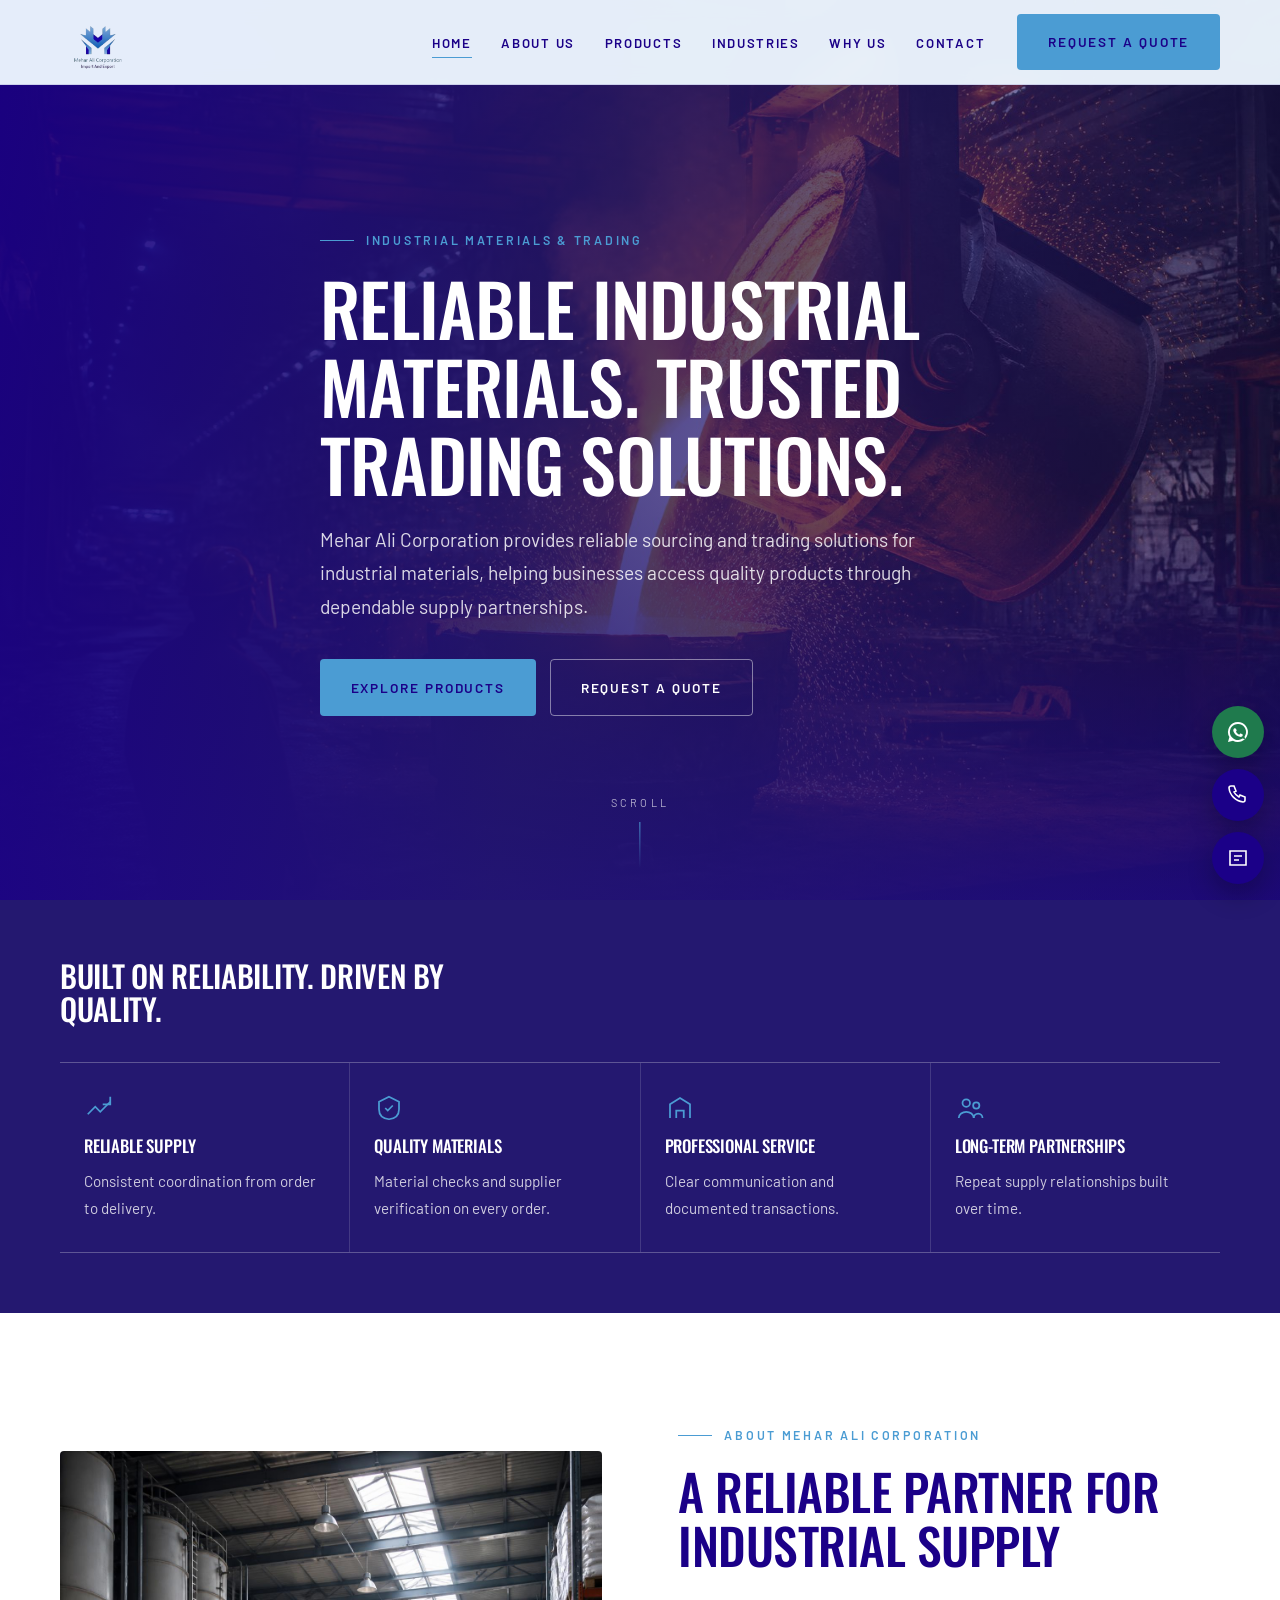
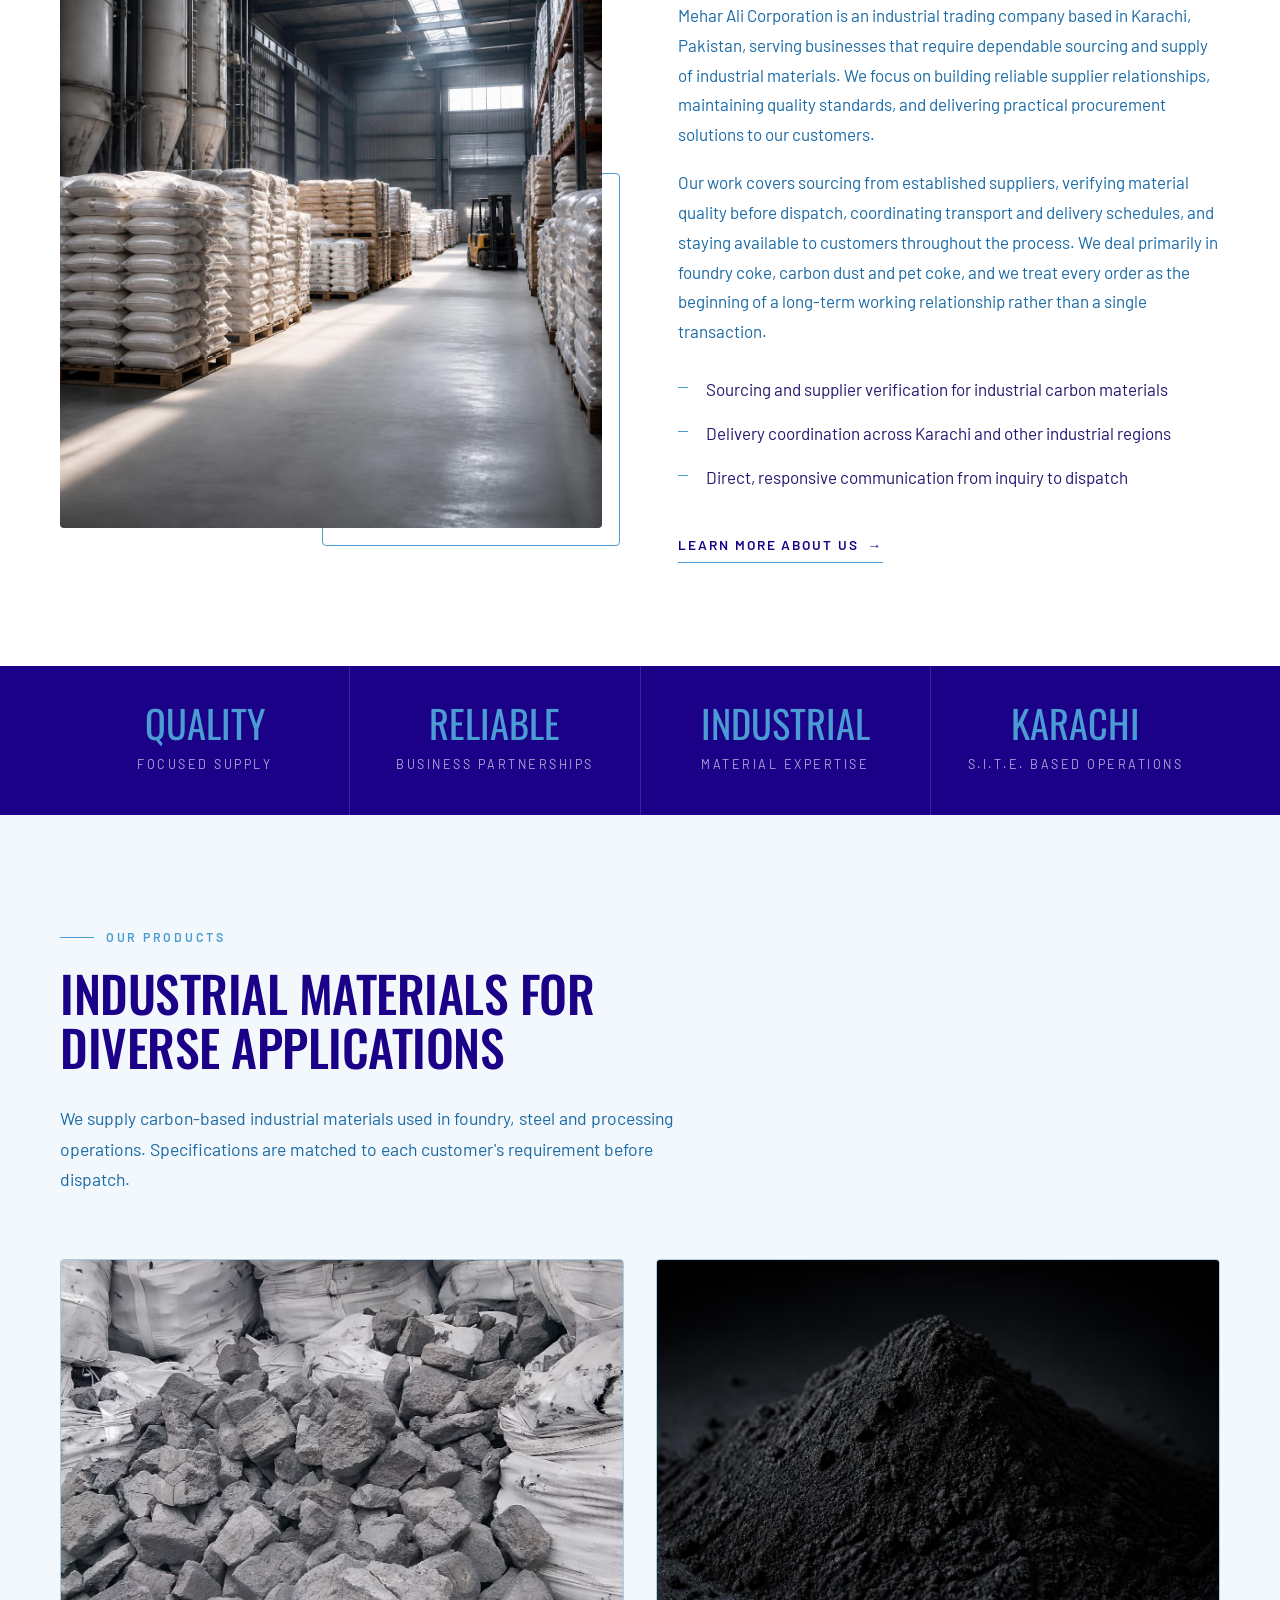
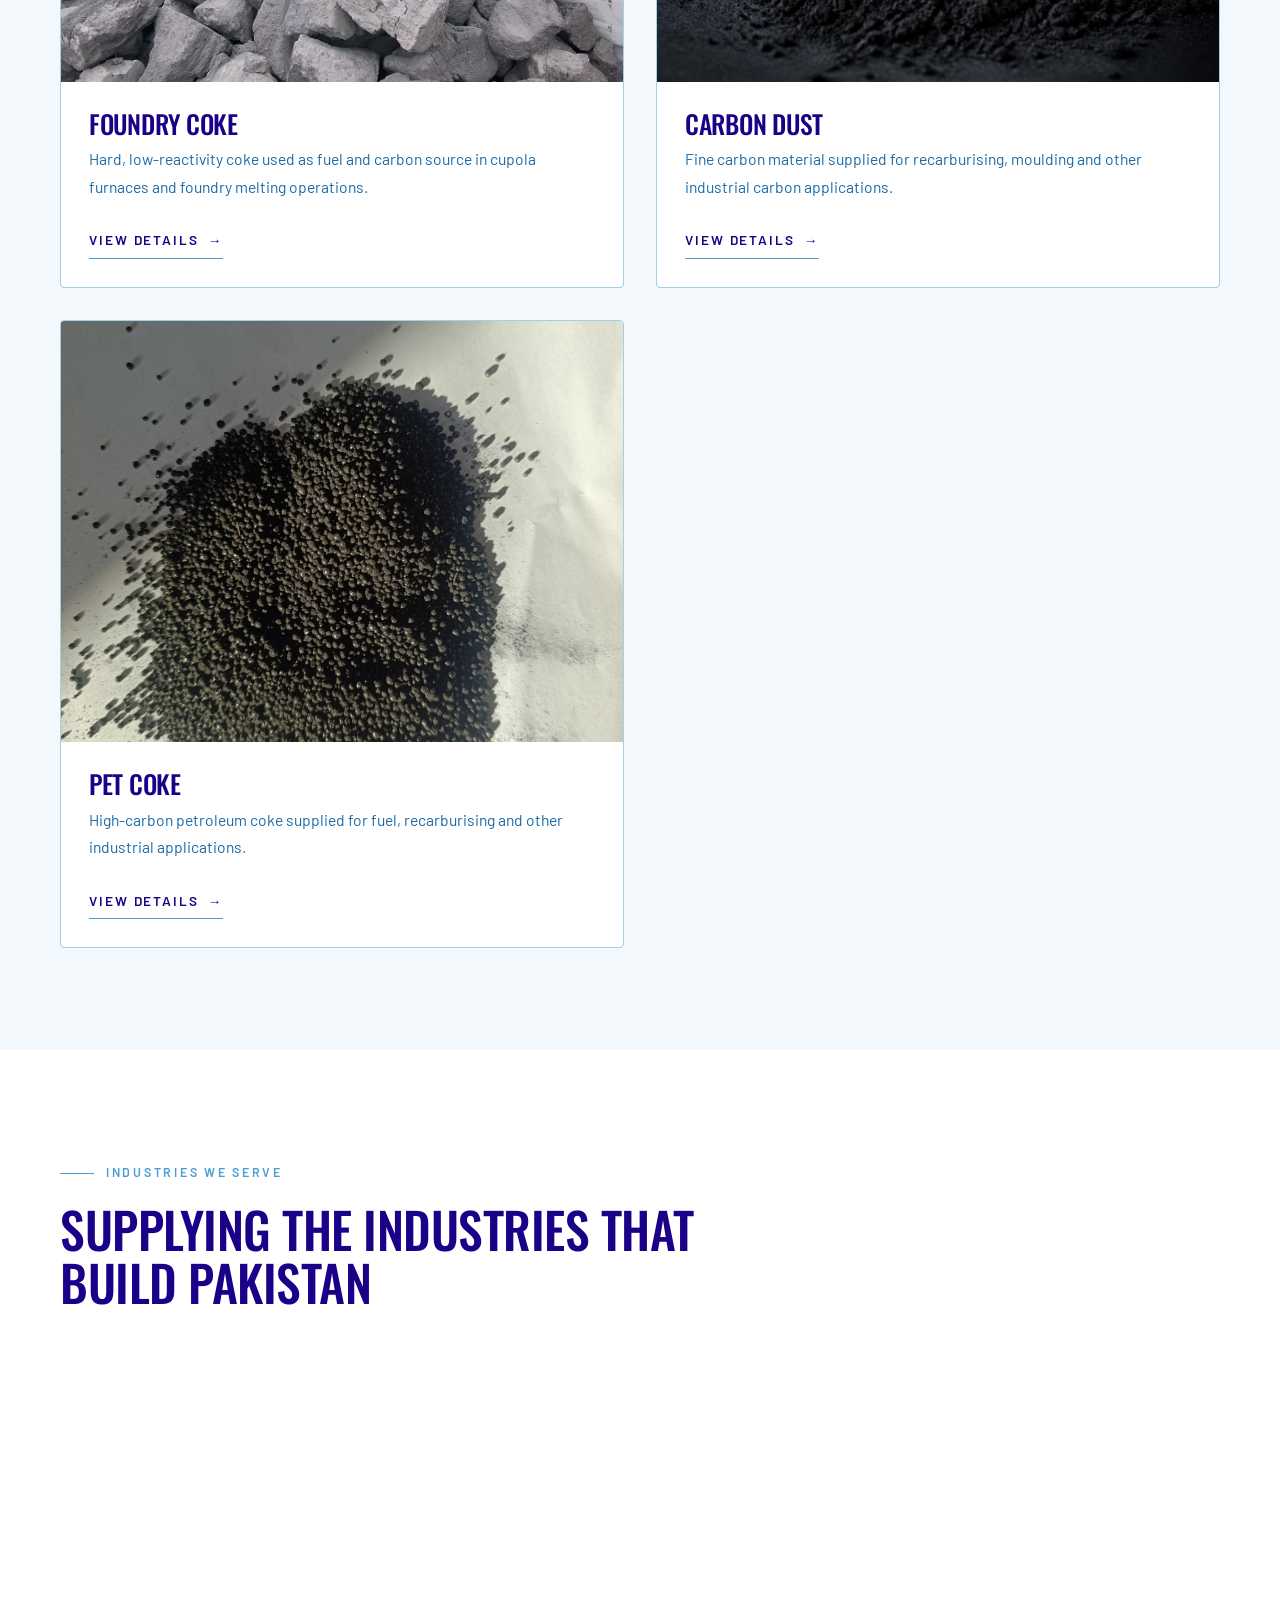
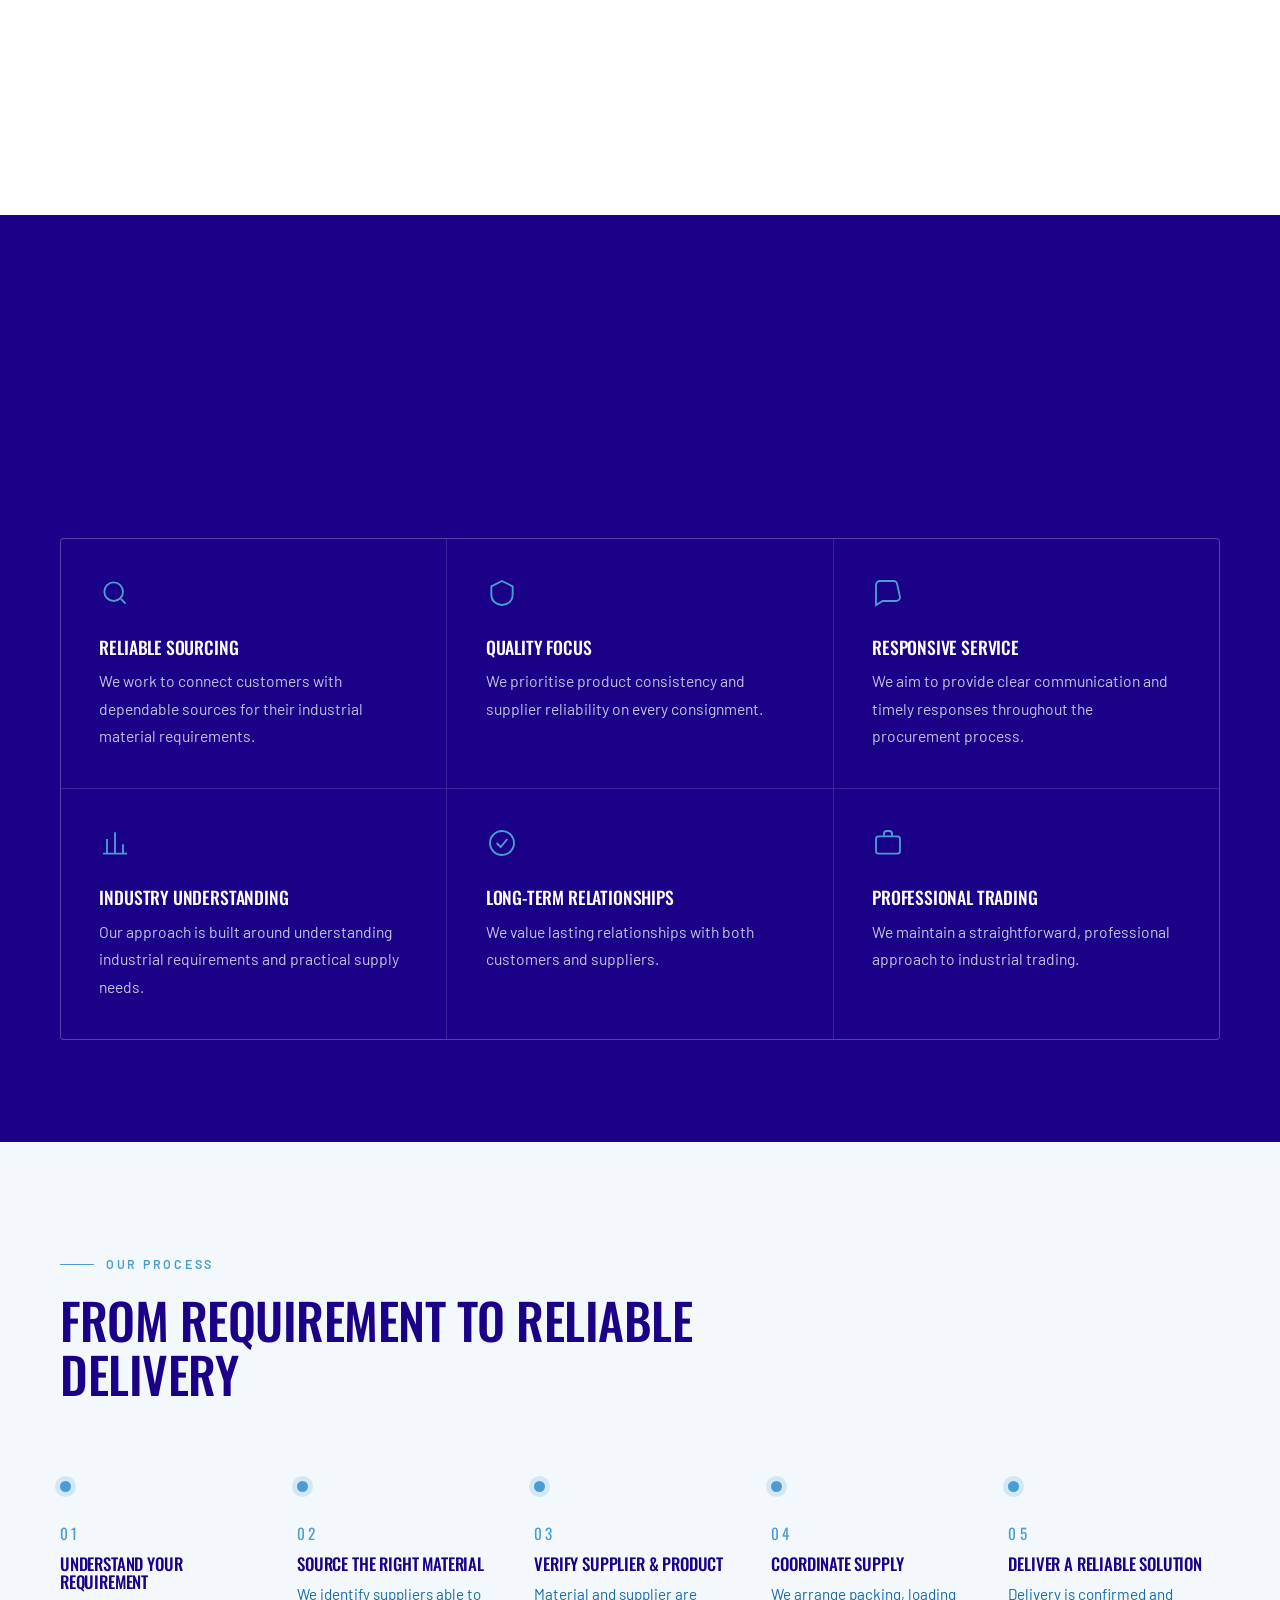
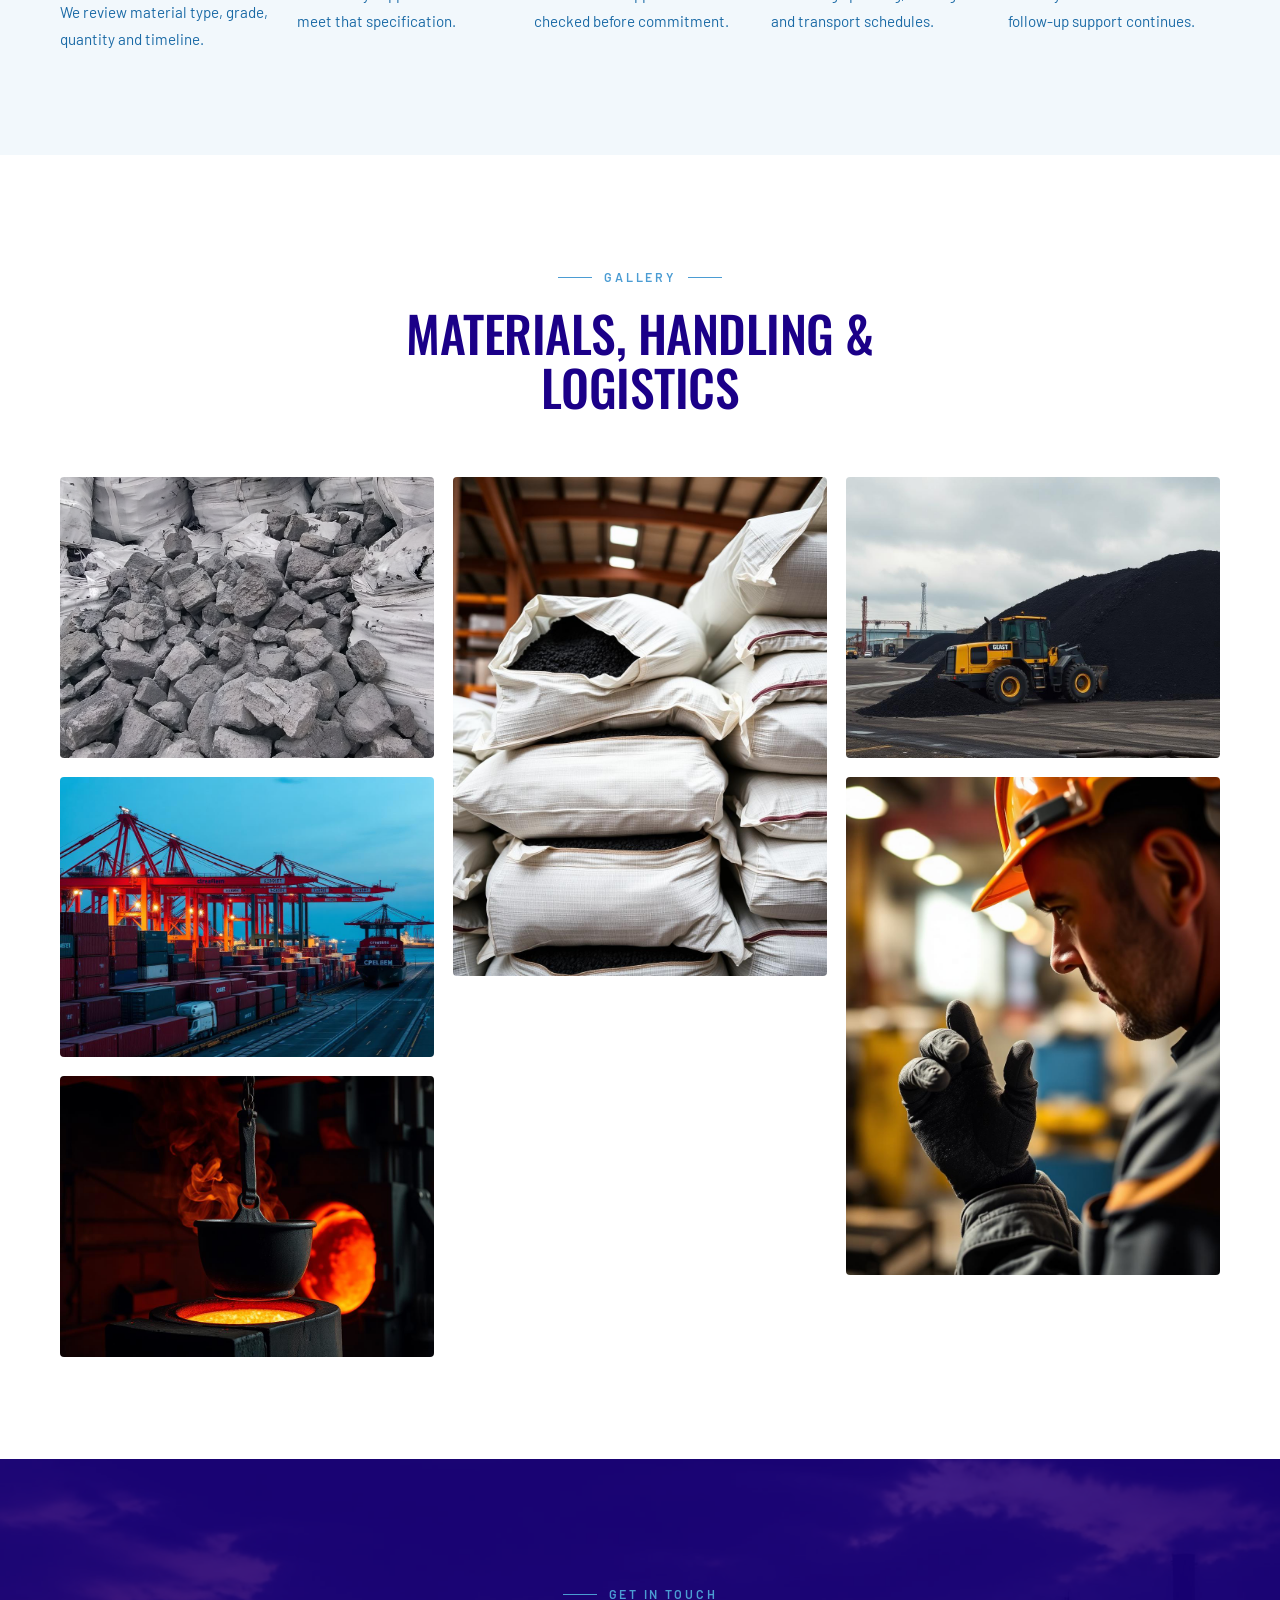
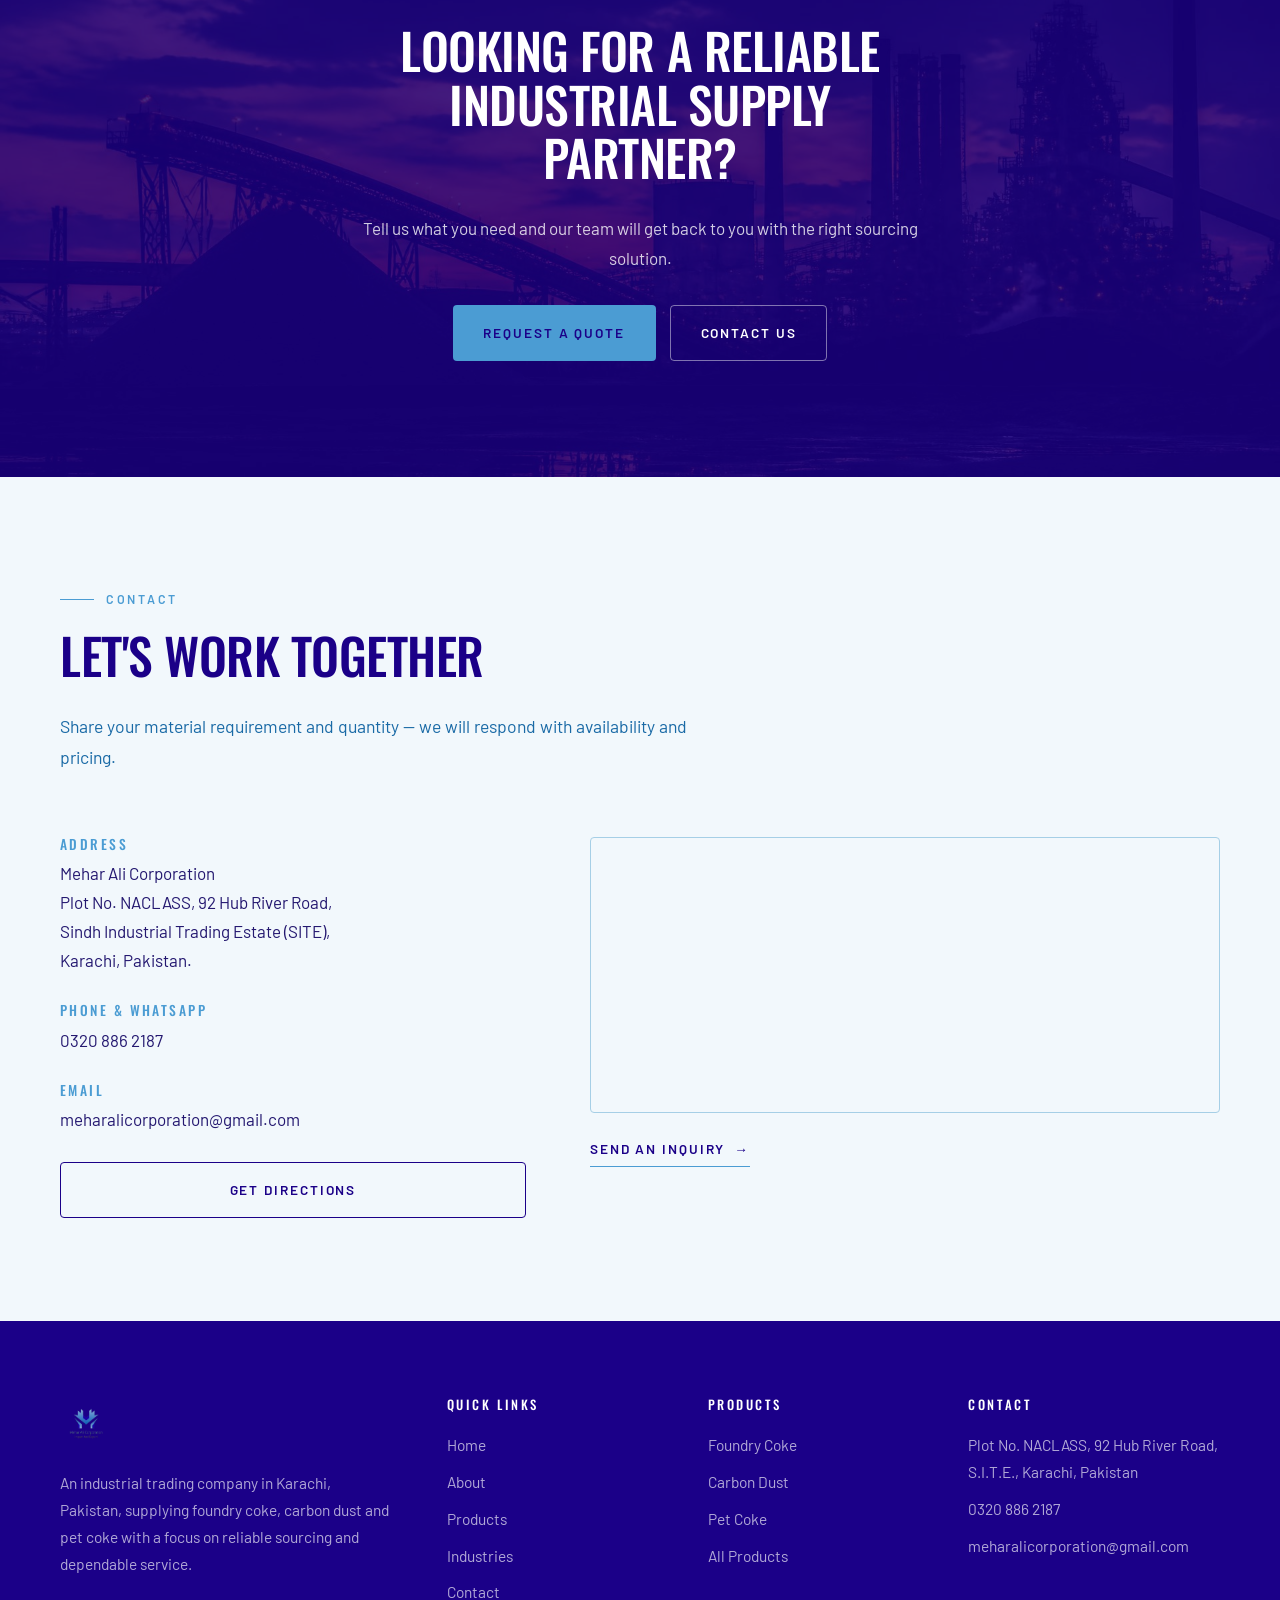
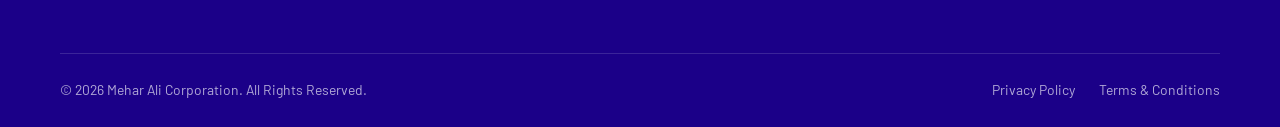
==== commit ecf860a0: "SEO" ====
--- a/index.html
+++ b/index.html
@@ -18,6 +18,7 @@
 <link rel="preconnect" href="https://fonts.googleapis.com">
 <link rel="preconnect" href="https://fonts.gstatic.com" crossorigin>
 <link href="https://fonts.googleapis.com/css2?family=Oswald:wght@400;500;600&family=Barlow:wght@400;500;600&display=swap" rel="stylesheet">
+<link rel="icon" type="image/png" href="assets/favicon.png">
 <link rel="stylesheet" href="css/style.css">
 <link rel="stylesheet" href="css/responsive.css">
 <script type="application/ld+json">
--- a/css/style.css
+++ b/css/style.css
@@ -33,6 +33,9 @@
   --color-body: #1a6aa6;
   --color-line: #a6cfe6;
   --color-line-dark: rgba(255, 255, 255, 0.14);
+  --color-header-bg: #eef7ff;
+  --color-header-text: #1b0088;
+  --color-header-border: rgba(27, 0, 136, 0.12);
 
   --font-display: "Oswald", "Arial Narrow", sans-serif;
   --font-body: "Barlow", "Helvetica Neue", Arial, sans-serif;
@@ -301,14 +304,16 @@
   inset: 0 0 auto 0;
   z-index: 100;
   transition: background var(--transition), box-shadow var(--transition);
-  background: transparent;
+  background: rgba(238, 247, 255, 0.96);
+  backdrop-filter: blur(10px);
+  border-bottom: 1px solid var(--color-header-border);
 }
 .site-header.is-solid {
-  background: var(--color-primary);
-  box-shadow: 0 12px 30px rgba(0, 0, 0, 0.18);
+  background: rgba(238, 247, 255, 0.98);
+  box-shadow: 0 12px 30px rgba(27, 0, 136, 0.08);
 }
 .site-header--static {
-  background: var(--color-primary);
+  background: var(--color-header-bg);
 }
 
 .header-inner {
@@ -323,11 +328,13 @@
 .logo {
   display: inline-block;
   line-height: 1;
+  background: transparent;
 }
 .logo img {
   display: block;
-  height: 52px;
+  height: 64px;
   width: auto;
+  background: transparent;
 }
 .footer__brand .logo img {
   height: 44px;
@@ -350,7 +357,7 @@
   font-weight: 600;
   letter-spacing: 0.13em;
   text-transform: uppercase;
-  color: rgba(255, 255, 255, 0.85);
+  color: var(--color-header-text);
   padding-block: 0.4rem;
   transition: color var(--transition);
 }
@@ -366,7 +373,7 @@
 }
 .nav__link:hover,
 .nav__link.is-active {
-  color: var(--color-white);
+  color: var(--color-header-text);
 }
 .nav__link:hover::after,
 .nav__link.is-active::after {
@@ -381,9 +388,9 @@
   width: 46px;
   height: 46px;
   background: transparent;
-  border: 1px solid rgba(255, 255, 255, 0.3);
-  border-radius: var(--radius);
-  color: var(--color-white);
+  border: 1px solid rgba(27, 0, 136, 0.24);
+  border-radius: var(--radius);
+  color: var(--color-header-text);
   cursor: pointer;
 }
 .nav-toggle__bars,
--- a/css/responsive.css
+++ b/css/responsive.css
@@ -58,7 +58,7 @@
     justify-content: center;
     gap: 2rem;
     padding: 5rem 1.75rem 3rem;
-    background: var(--color-primary);
+    background: var(--color-header-bg);
     transform: translateY(-100%);
     opacity: 0;
     visibility: hidden;
@@ -173,7 +173,7 @@
 
 @media (max-width: 380px) {
   .logo img {
-    height: 44px;
+    height: 52px;
   }
   .header-inner .btn {
     display: none;
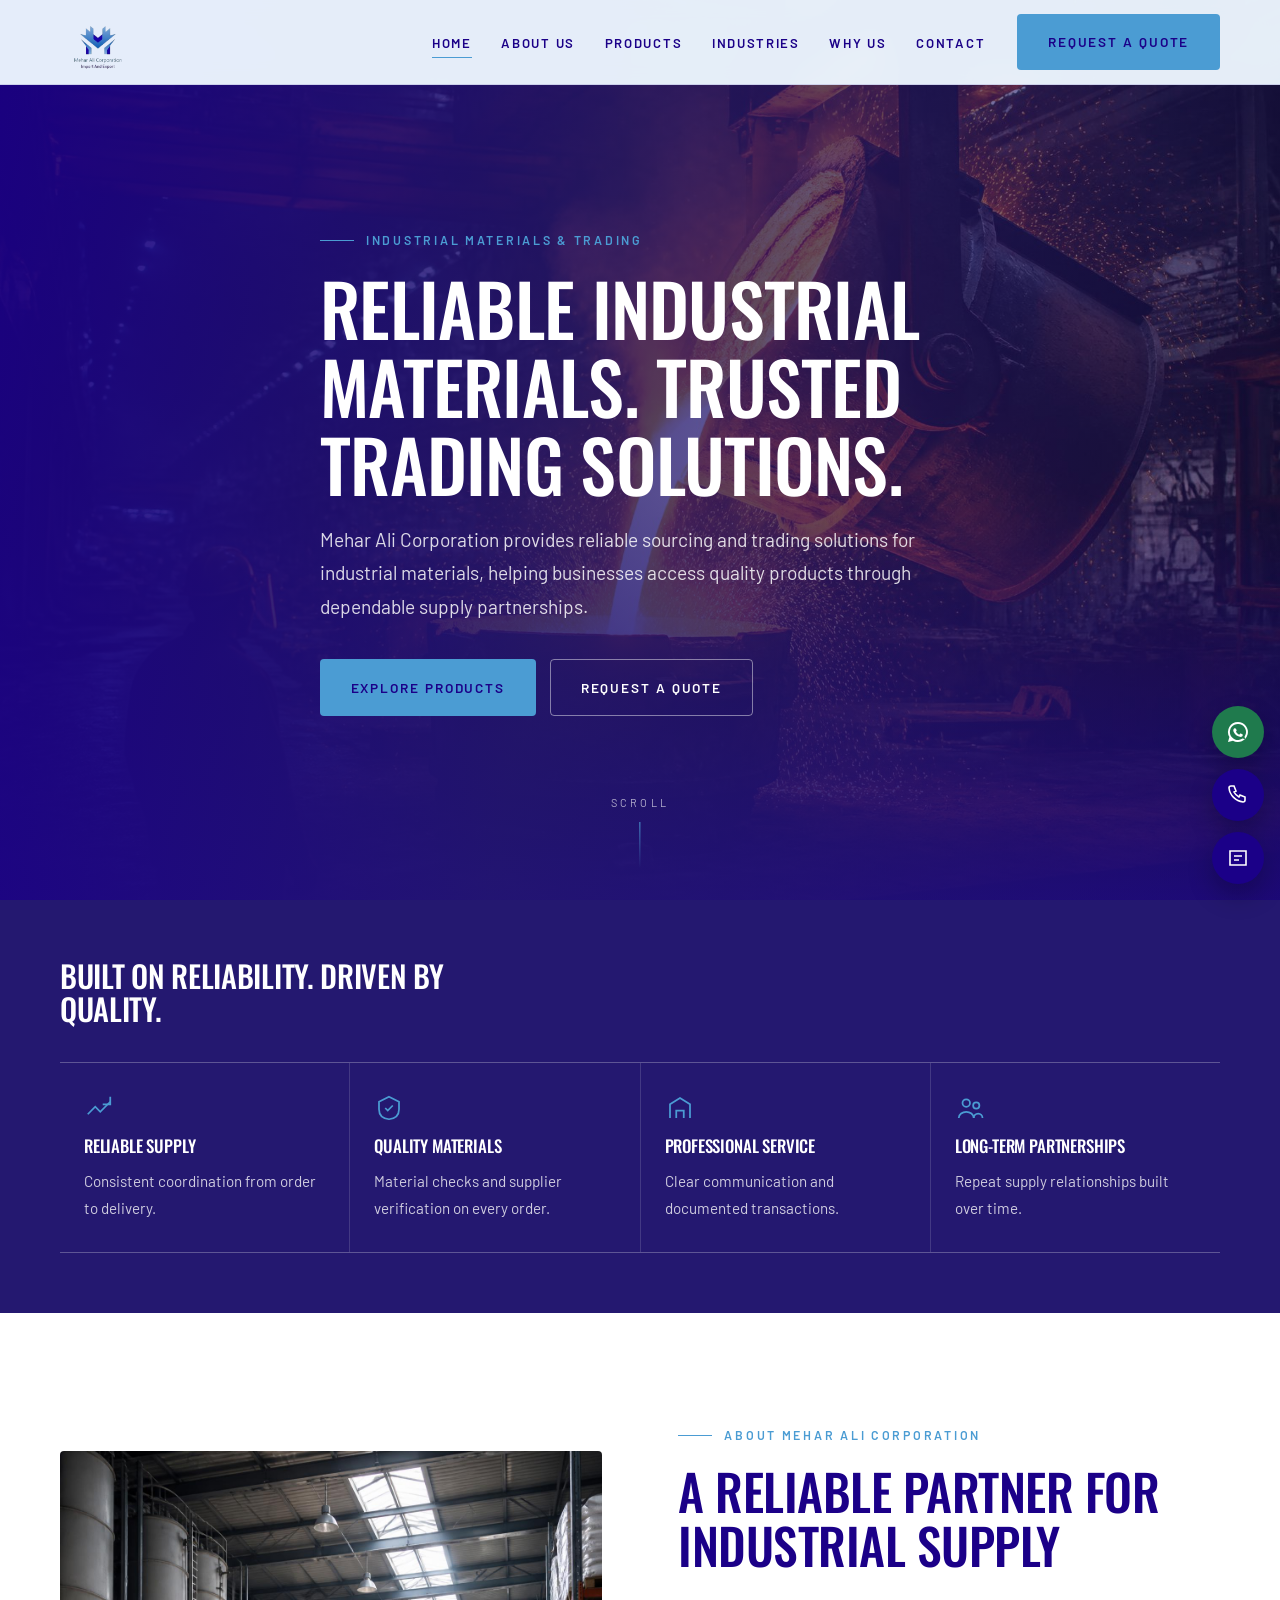
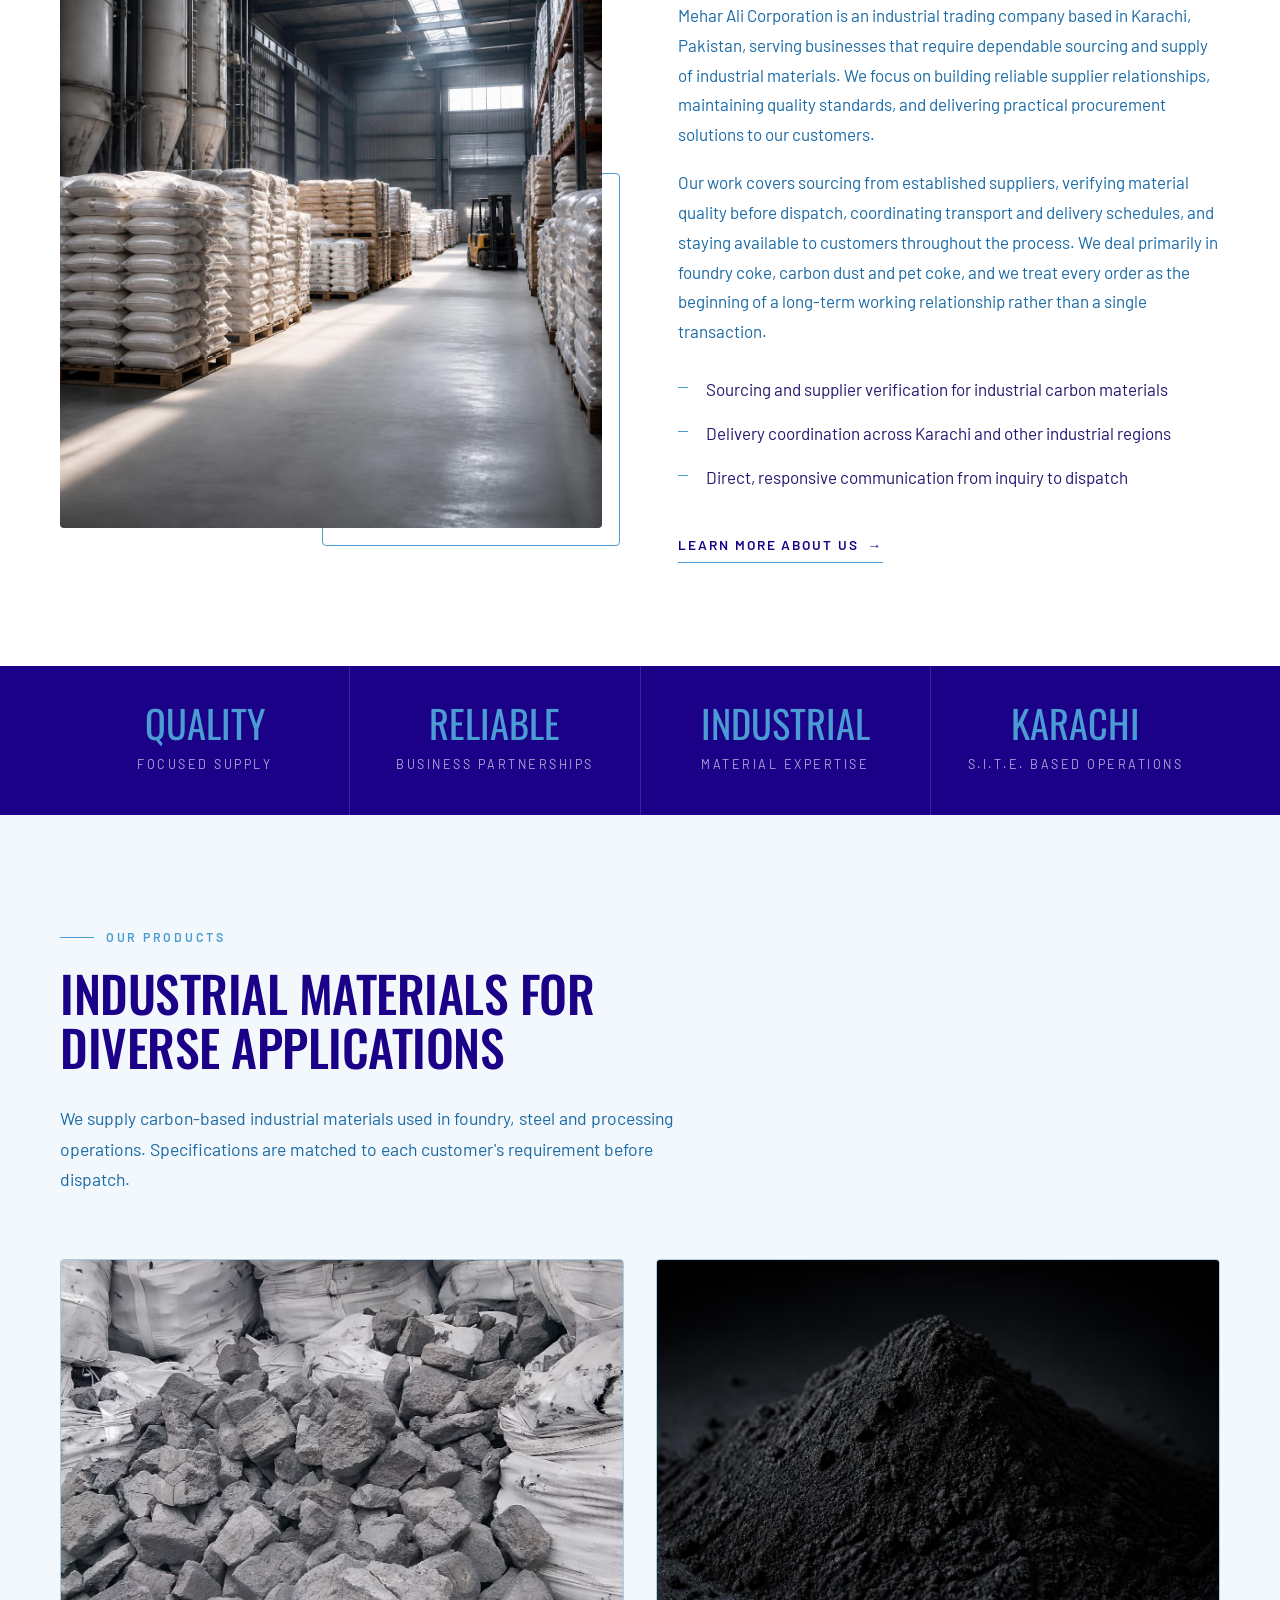
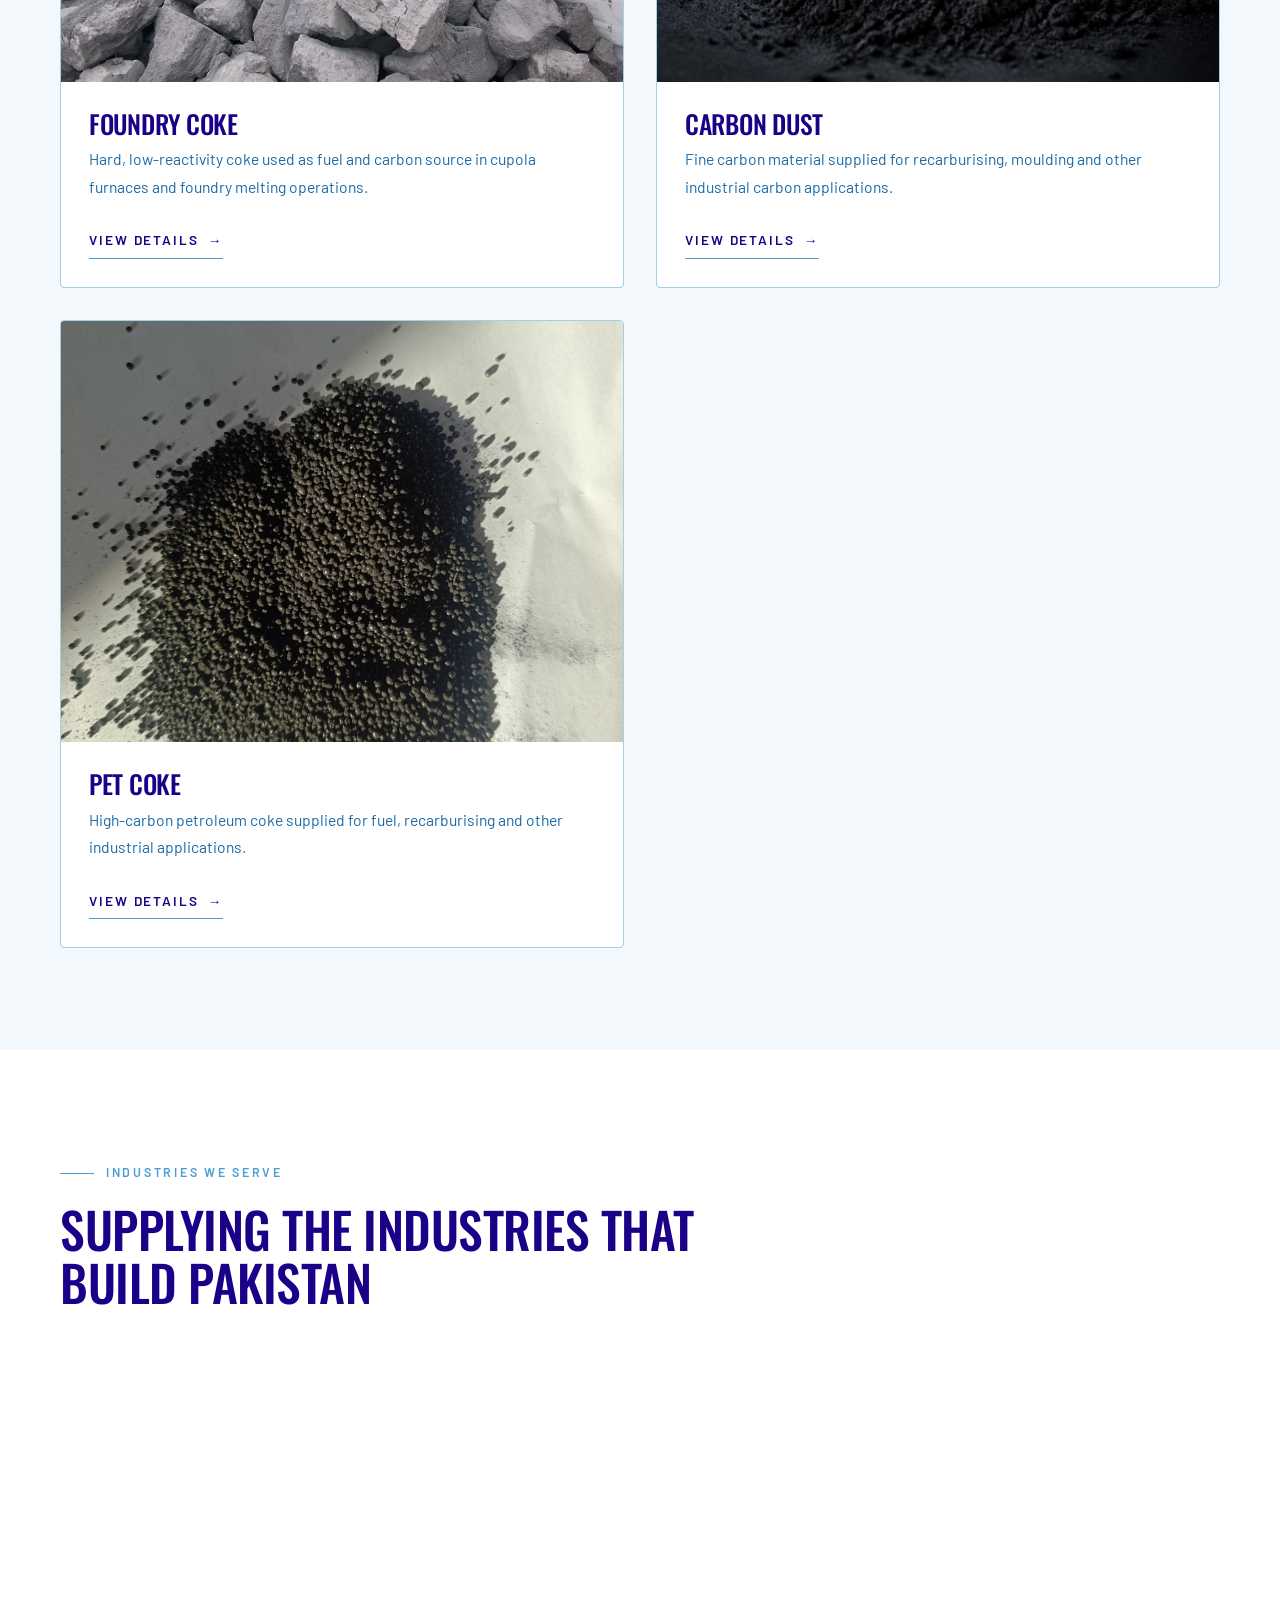
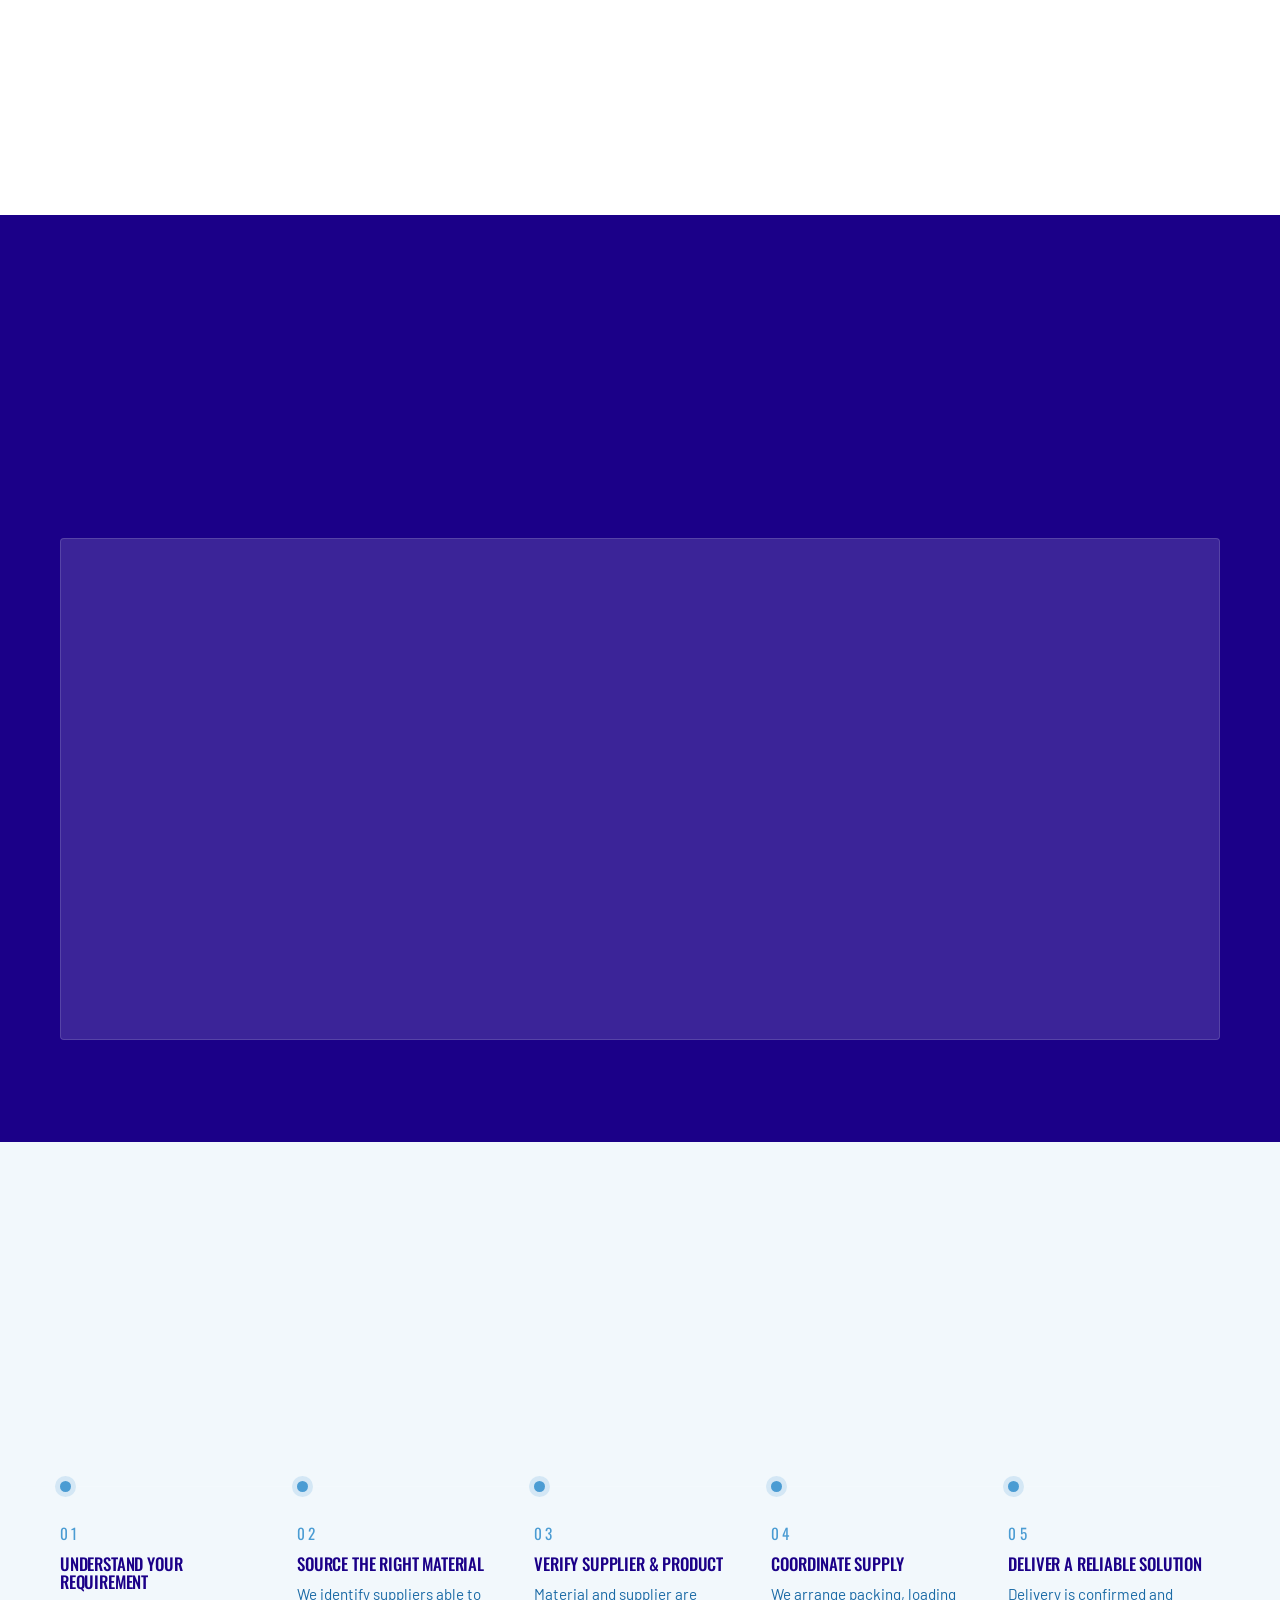
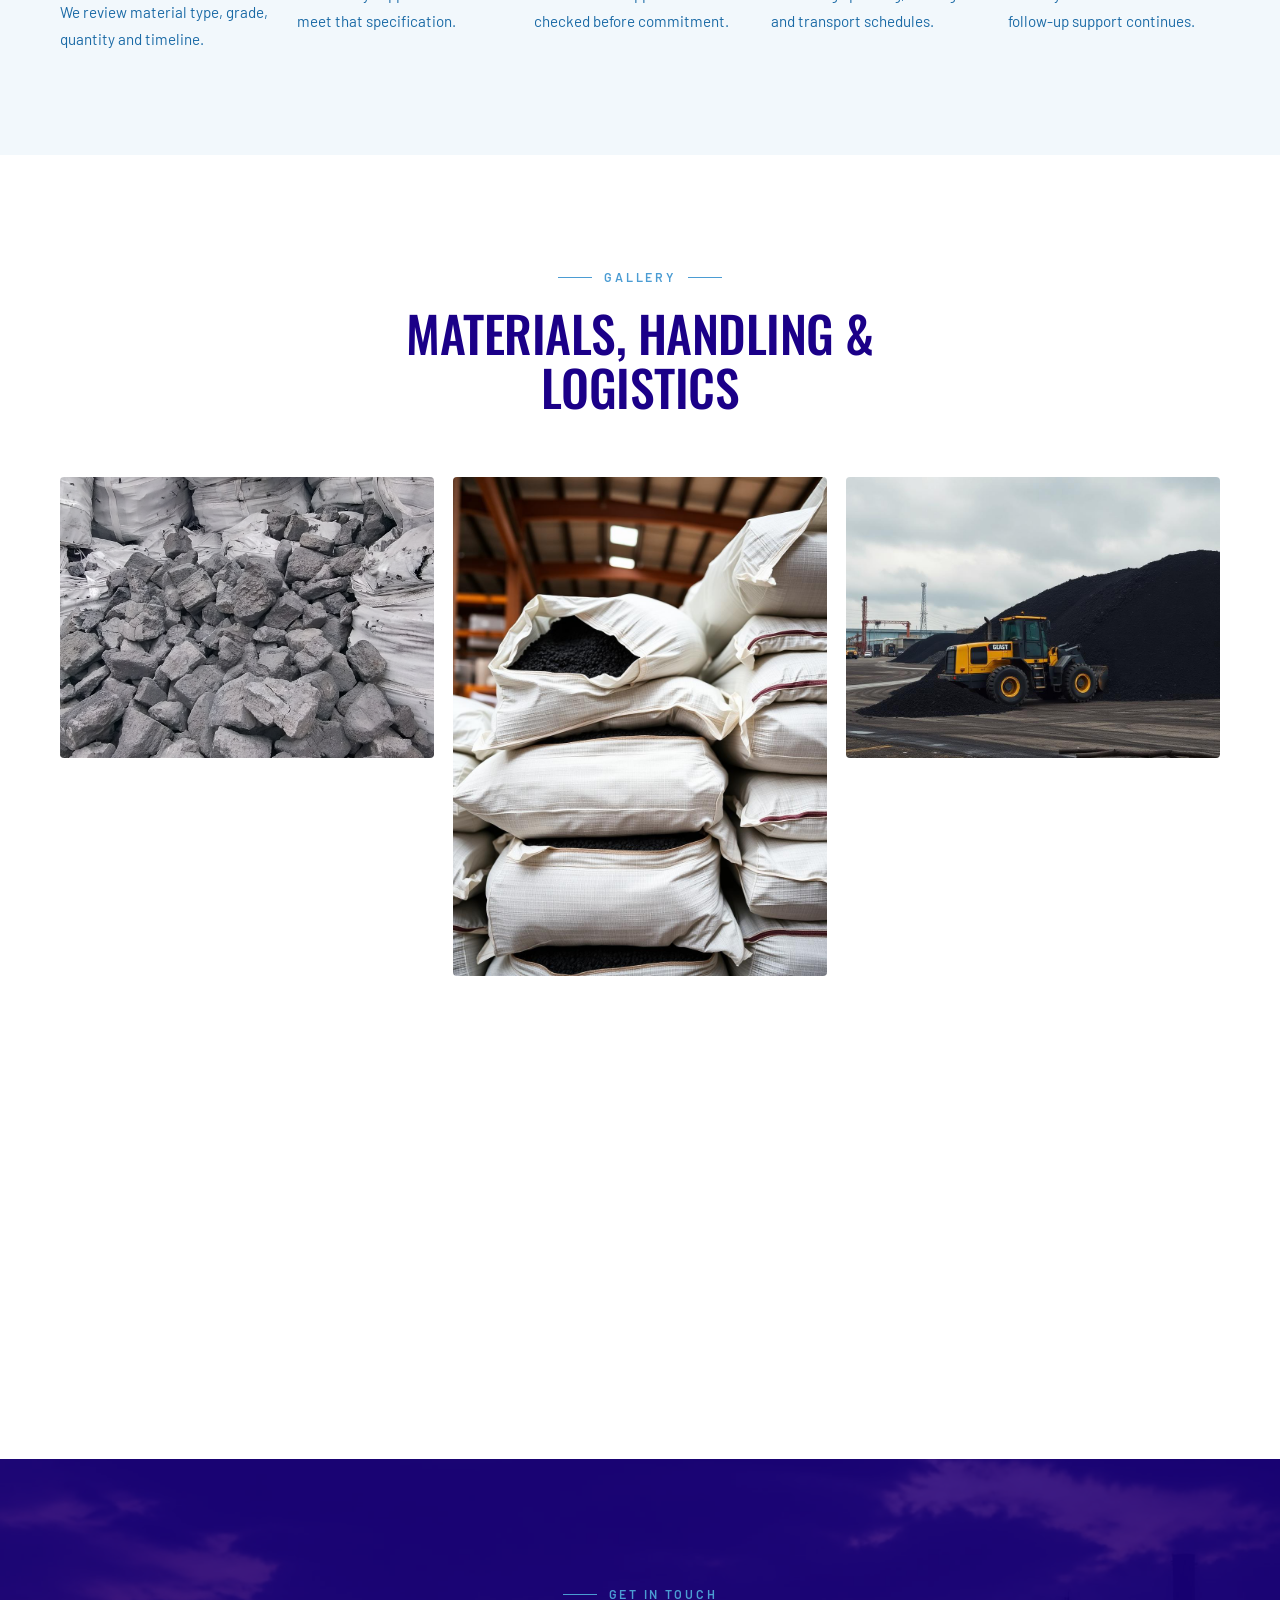
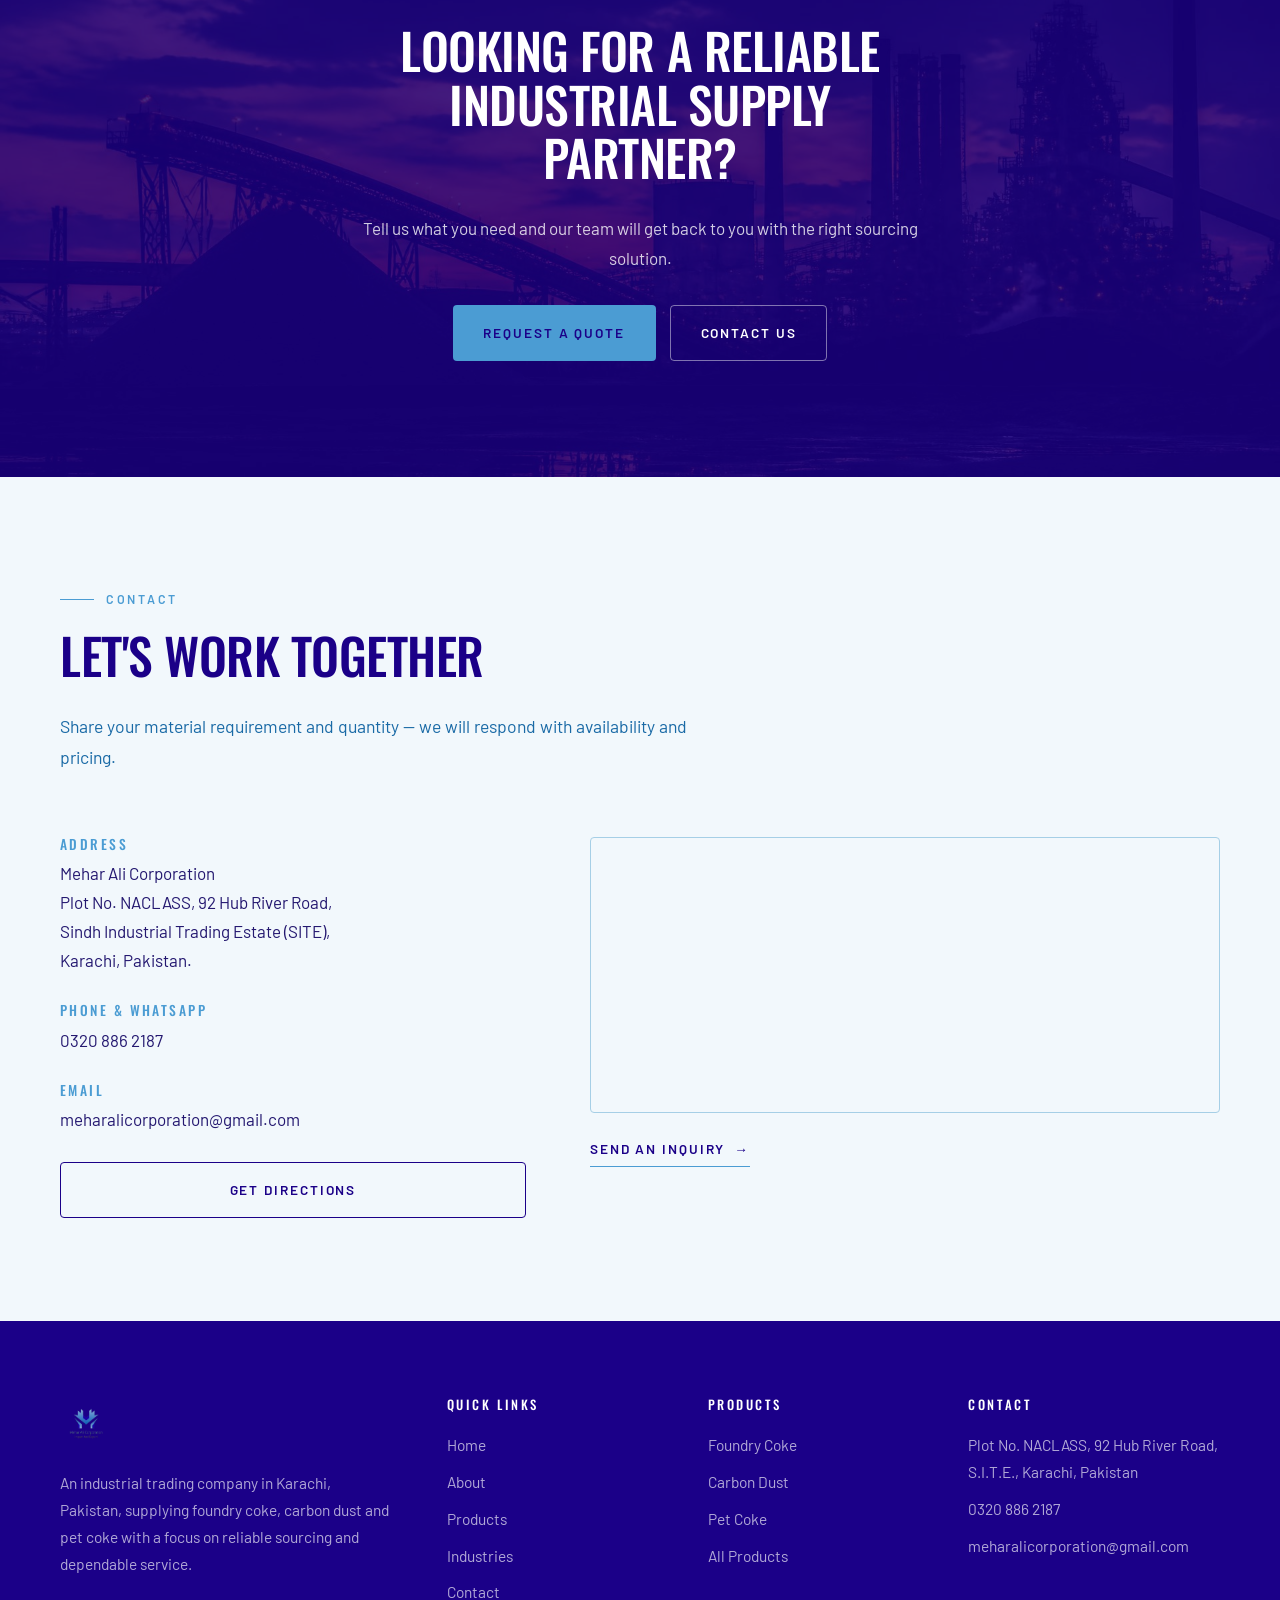
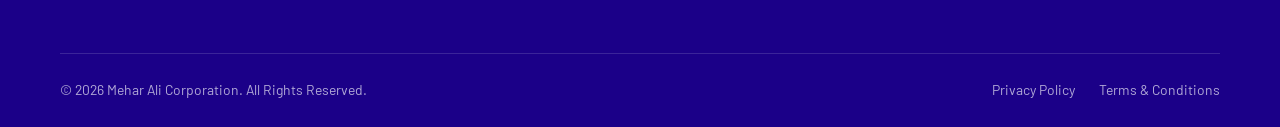
==== commit 4d0138b7: "added favicon" ====
--- a/index.html
+++ b/index.html
@@ -18,7 +18,7 @@
 <link rel="preconnect" href="https://fonts.googleapis.com">
 <link rel="preconnect" href="https://fonts.gstatic.com" crossorigin>
 <link href="https://fonts.googleapis.com/css2?family=Oswald:wght@400;500;600&family=Barlow:wght@400;500;600&display=swap" rel="stylesheet">
-<link rel="icon" type="image/png" href="assets/favicon.png">
+<link rel="icon" type="image/png" href="assets/images/favicon.png">
 <link rel="stylesheet" href="css/style.css">
 <link rel="stylesheet" href="css/responsive.css">
 <script type="application/ld+json">
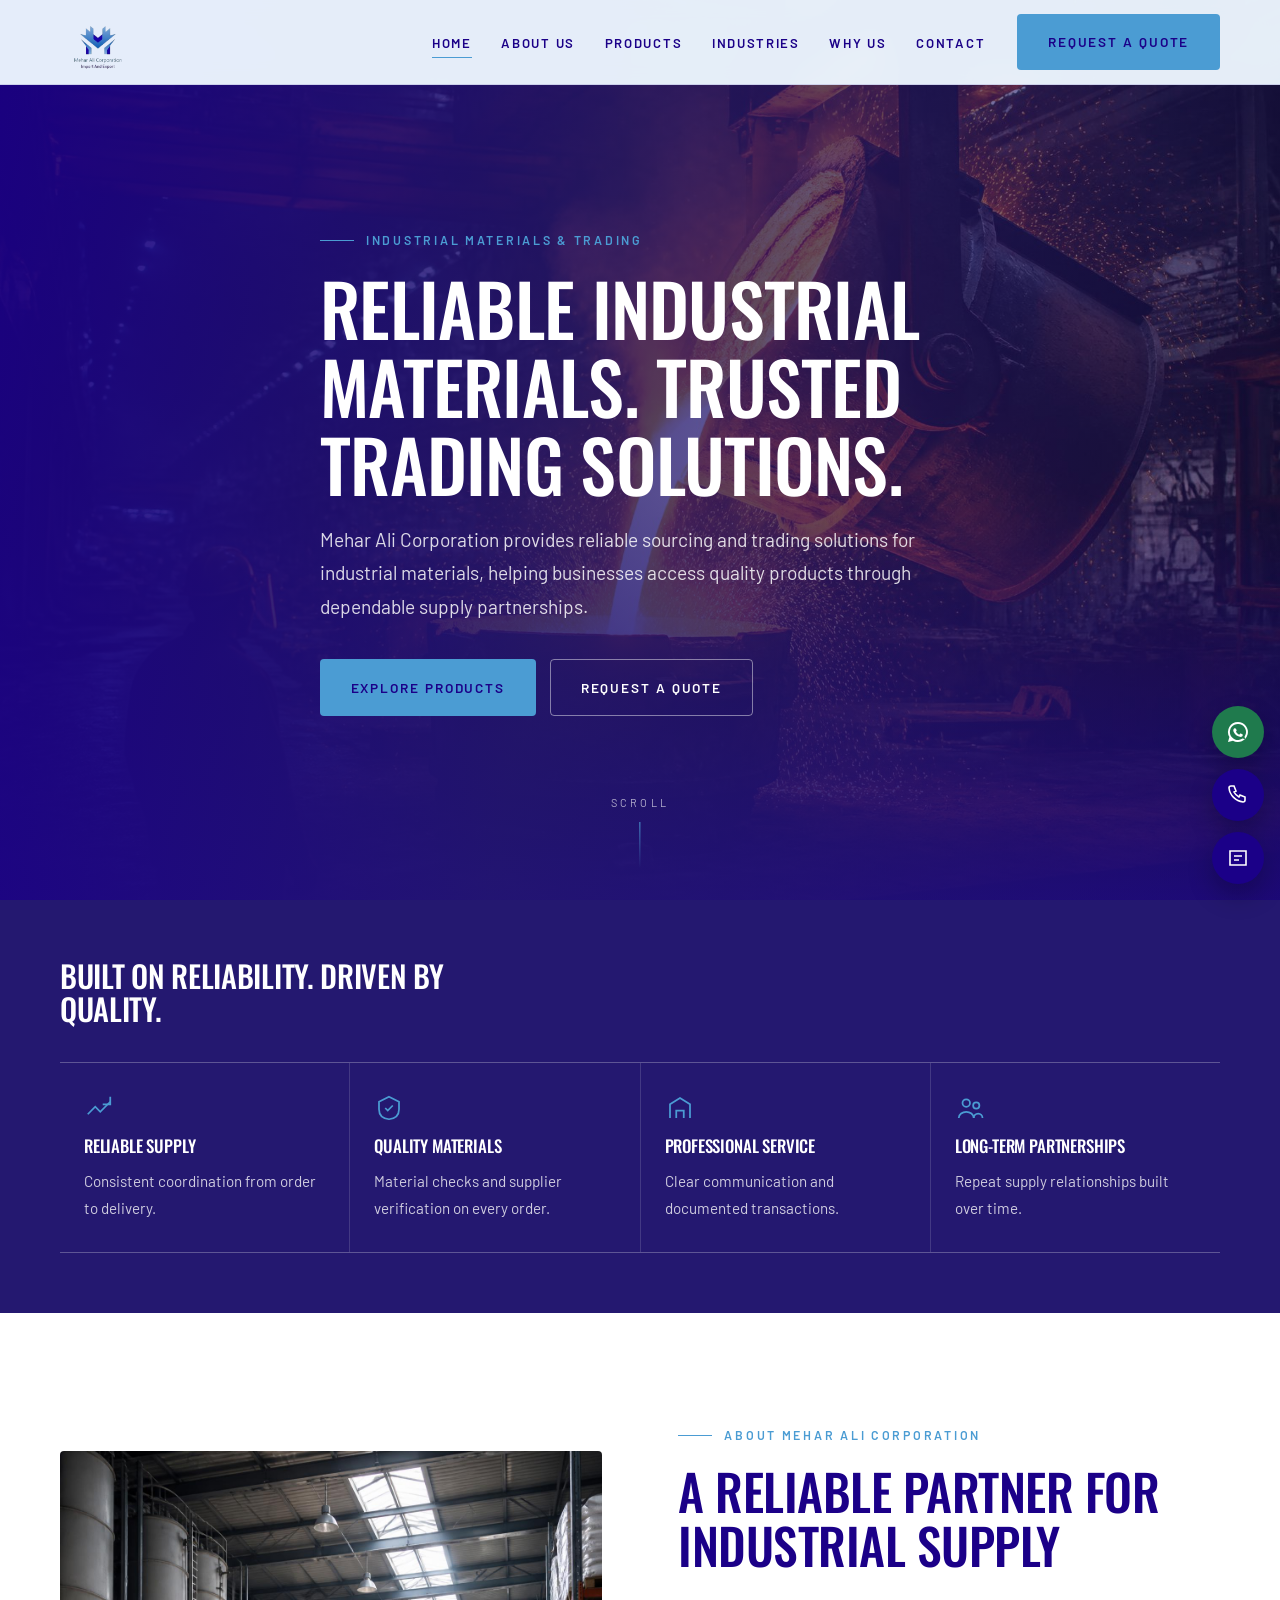
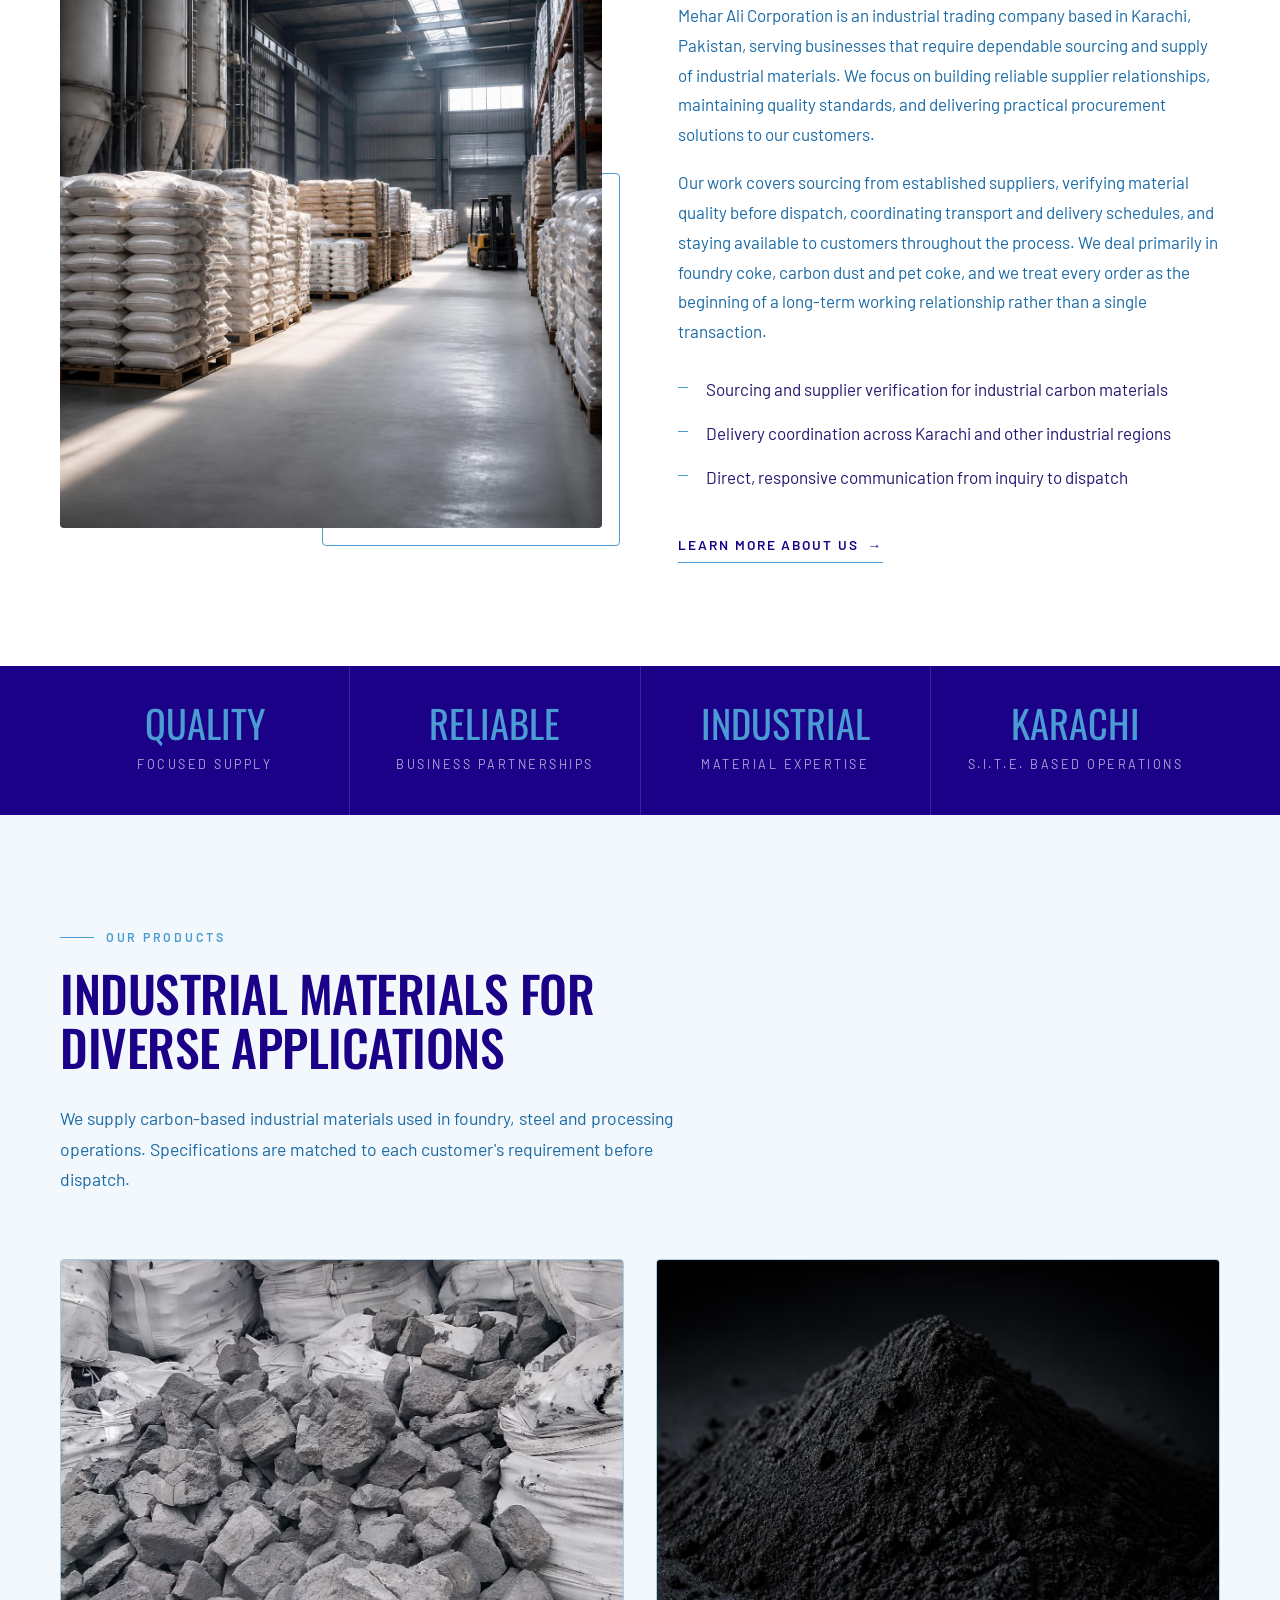
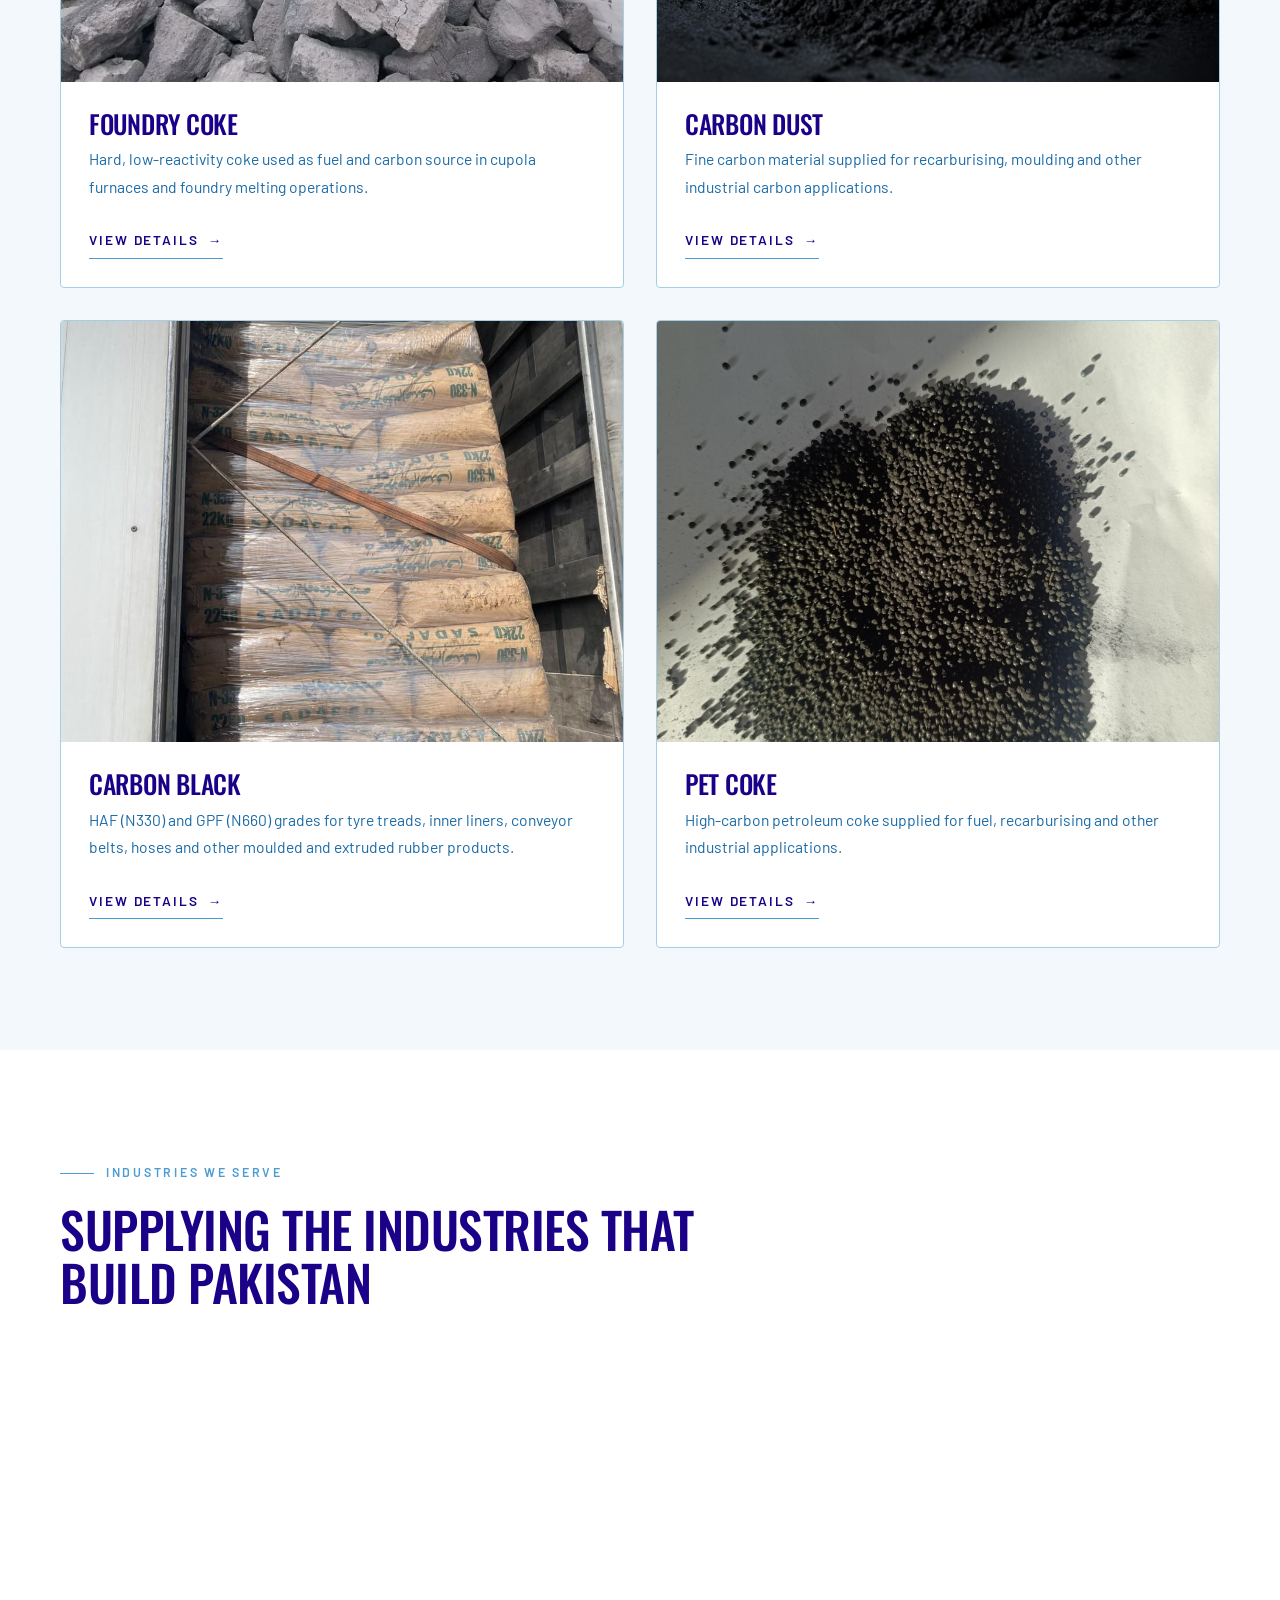
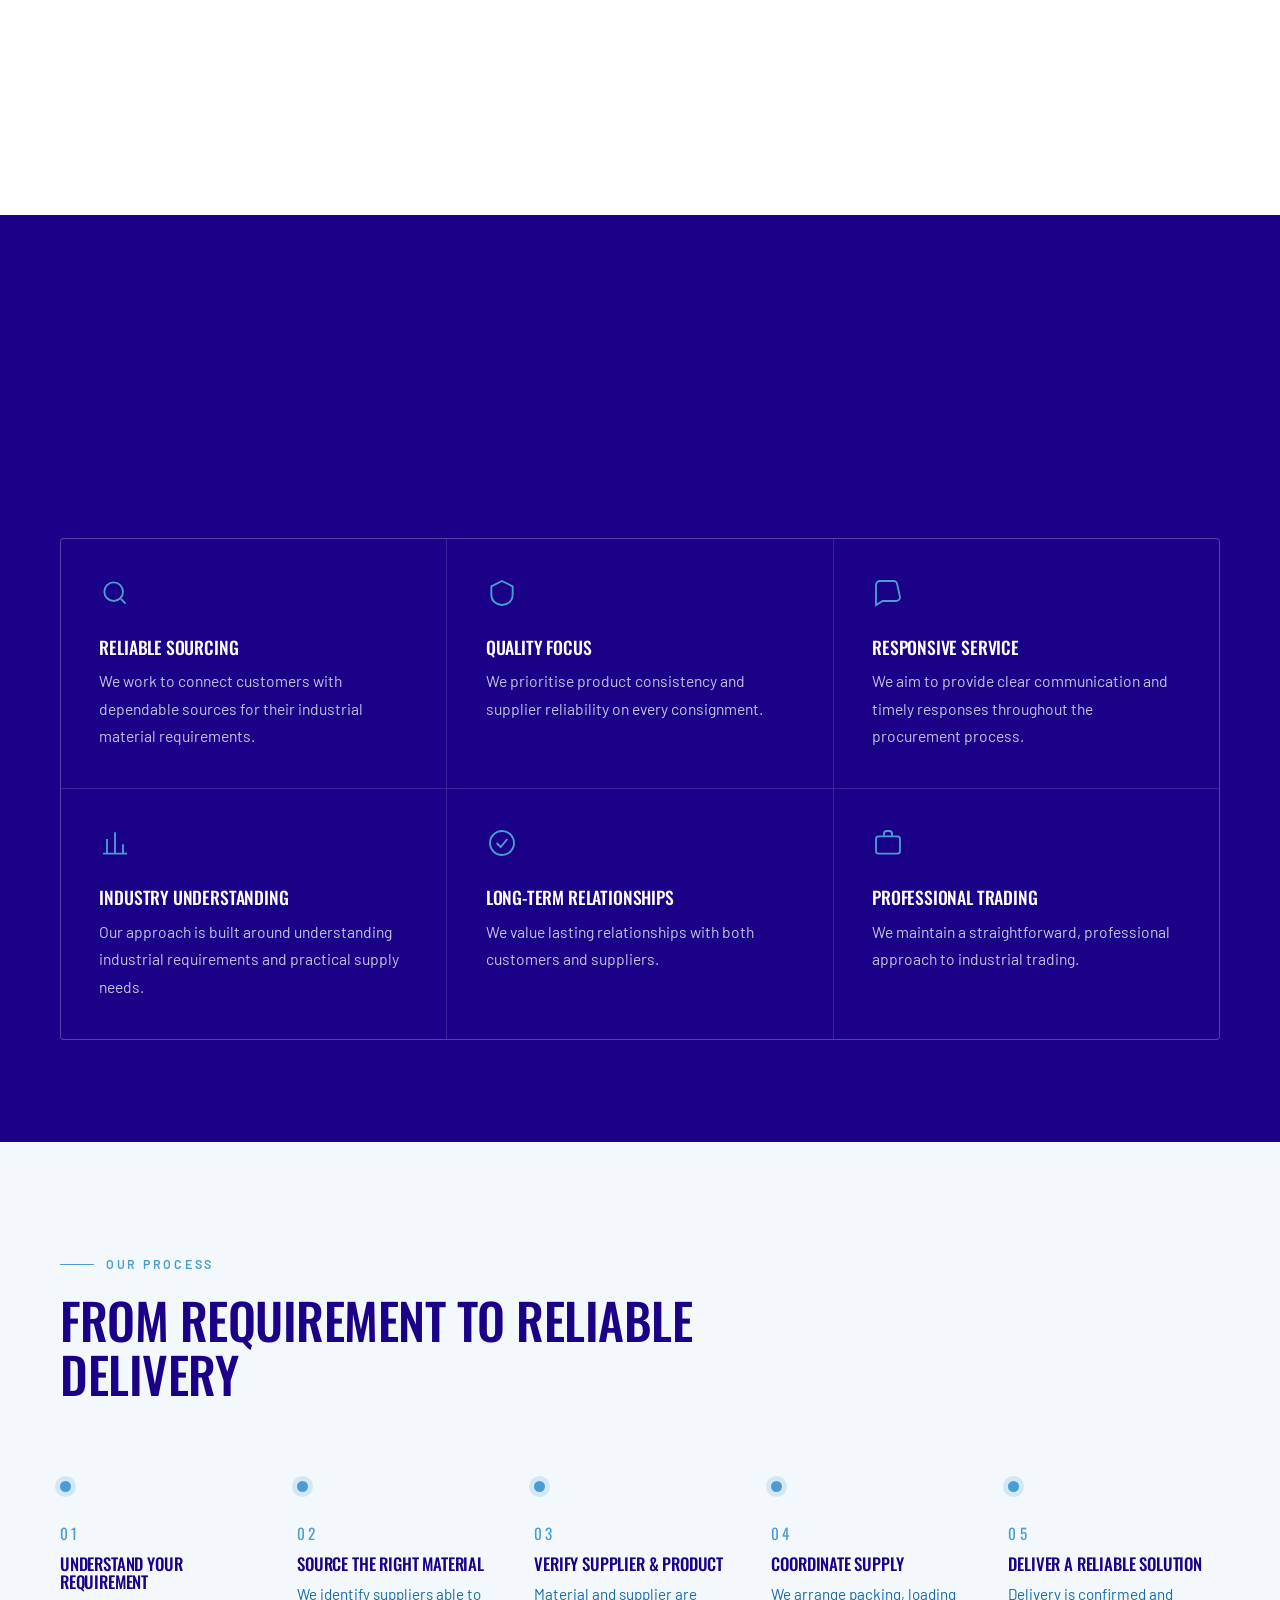
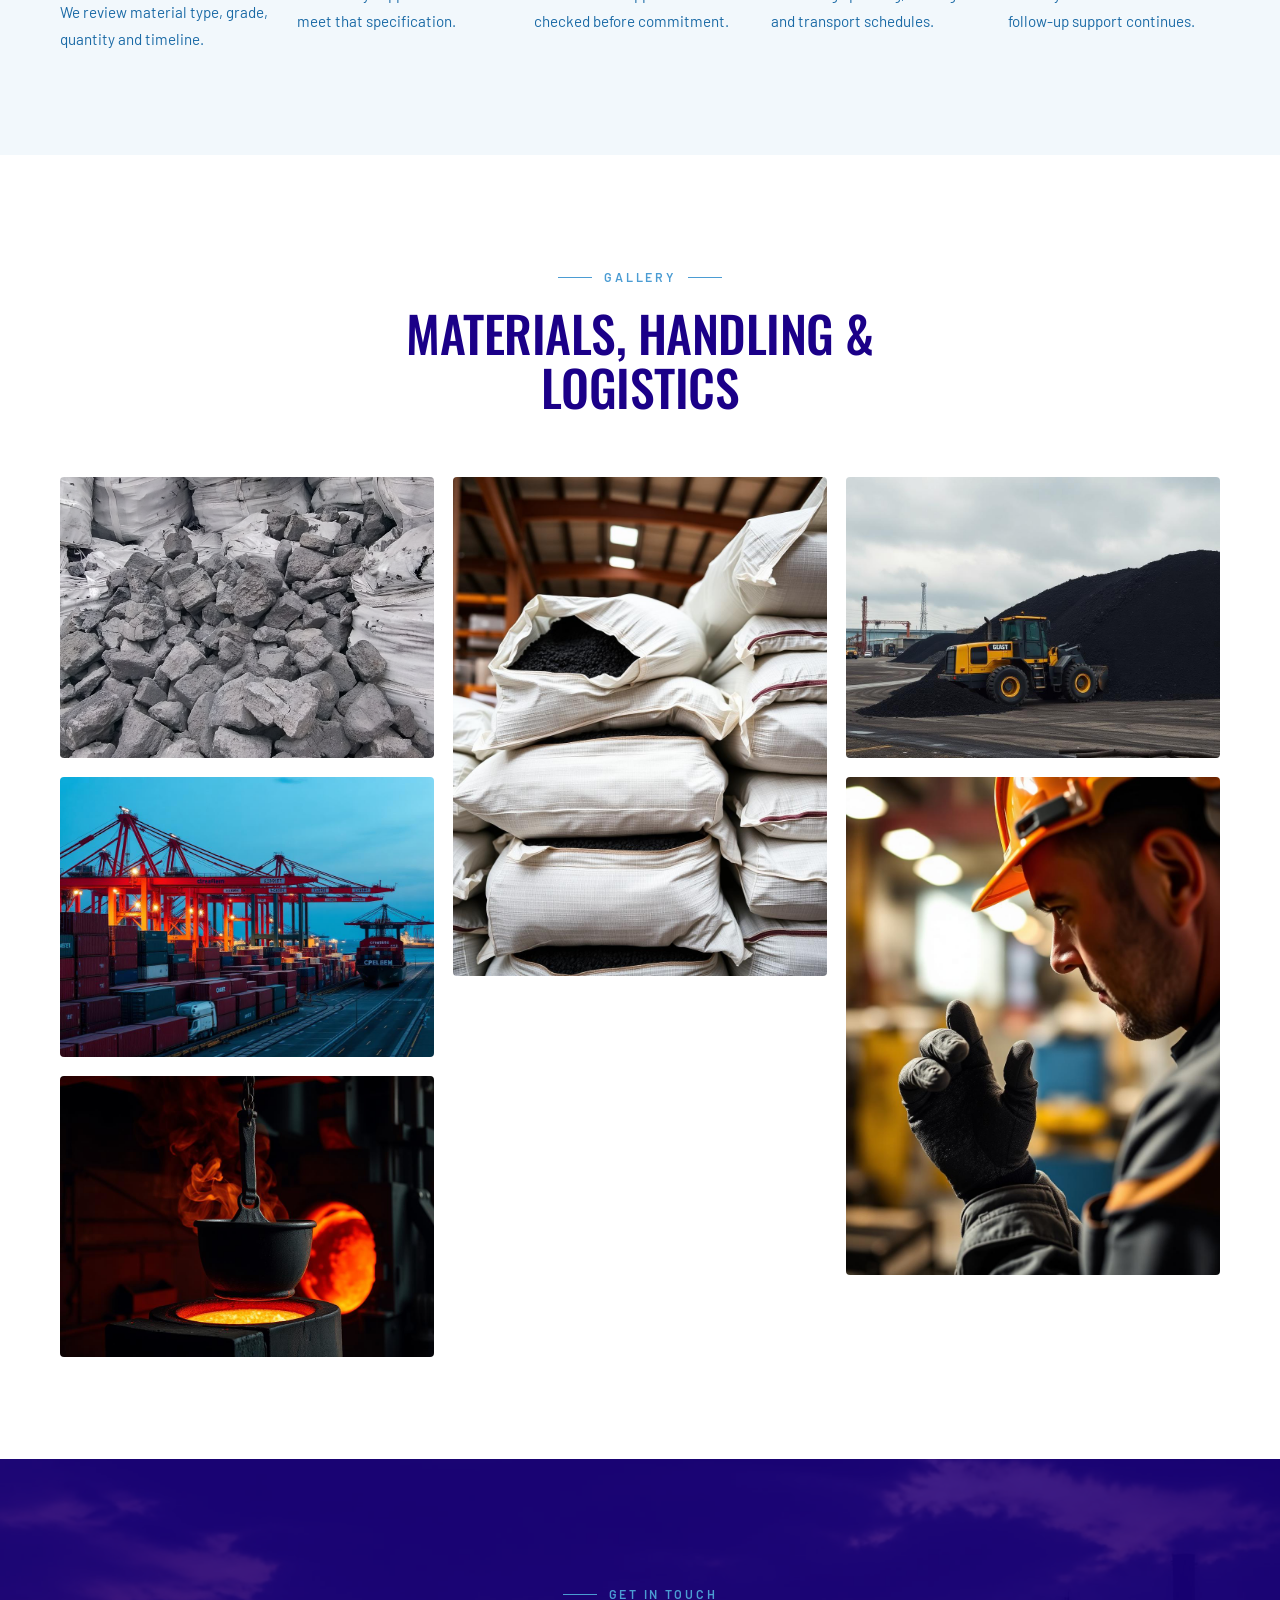
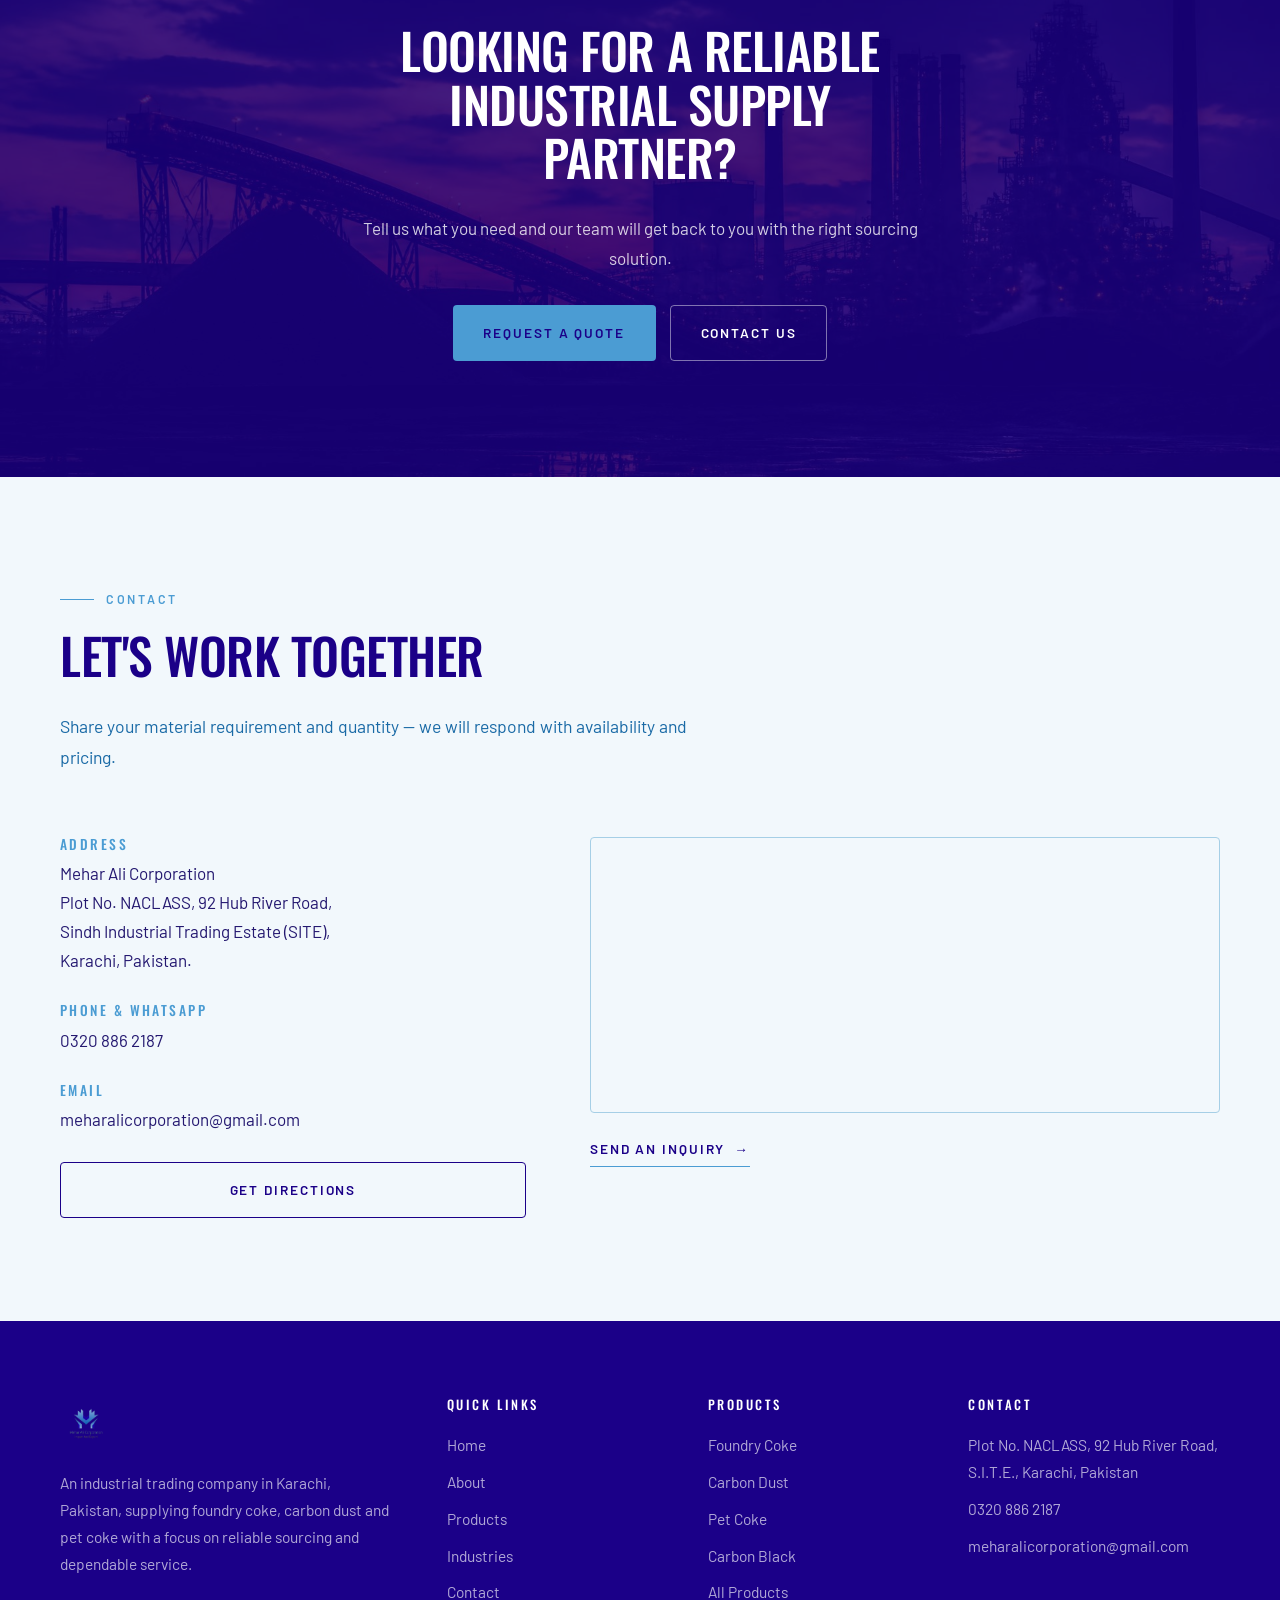
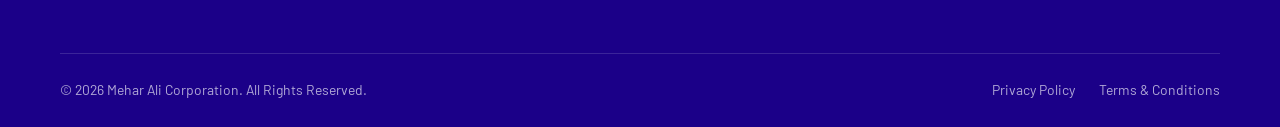
==== commit 0522ca2b: "added a new product carbon black" ====
--- a/index.html
+++ b/index.html
@@ -187,6 +187,18 @@
           <a class="product-card__link" href="products/carbon-dust.html" aria-label="View details for Carbon Dust"></a>
         </article>
 
+        <article class="product-card reveal" data-delay="1">
+          <div class="product-card__media">
+            <img src="assets/images/carbon_black.png" width="960" height="1280" loading="lazy" alt="Carbon black powder supplied for rubber compounding">
+          </div>
+          <div class="product-card__body">
+            <h3>Carbon Black</h3>
+            <p>HAF (N330) and GPF (N660) grades for tyre treads, inner liners, conveyor belts, hoses and other moulded and extruded rubber products.</p>
+            <span class="text-link">View Details <span aria-hidden="true">&rarr;</span></span>
+          </div>
+          <a class="product-card__link" href="carbon-black.html" aria-label="View details for Carbon Black"></a>
+        </article>
+
         <article class="product-card reveal" data-delay="2">
           <div class="product-card__media">
             <img src="assets/images/pet-coke.png" width="1280" height="960" loading="lazy" alt="Petroleum coke material">
@@ -429,6 +441,7 @@
           <li><a href="products/foundry-coke.html">Foundry Coke</a></li>
           <li><a href="products/carbon-dust.html">Carbon Dust</a></li>
           <li><a href="products/pet-coke.html">Pet Coke</a></li>
+          <li><a href="carbon-black.html">Carbon Black</a></li>
           <li><a href="products.html">All Products</a></li>
         </ul>
       </div>
